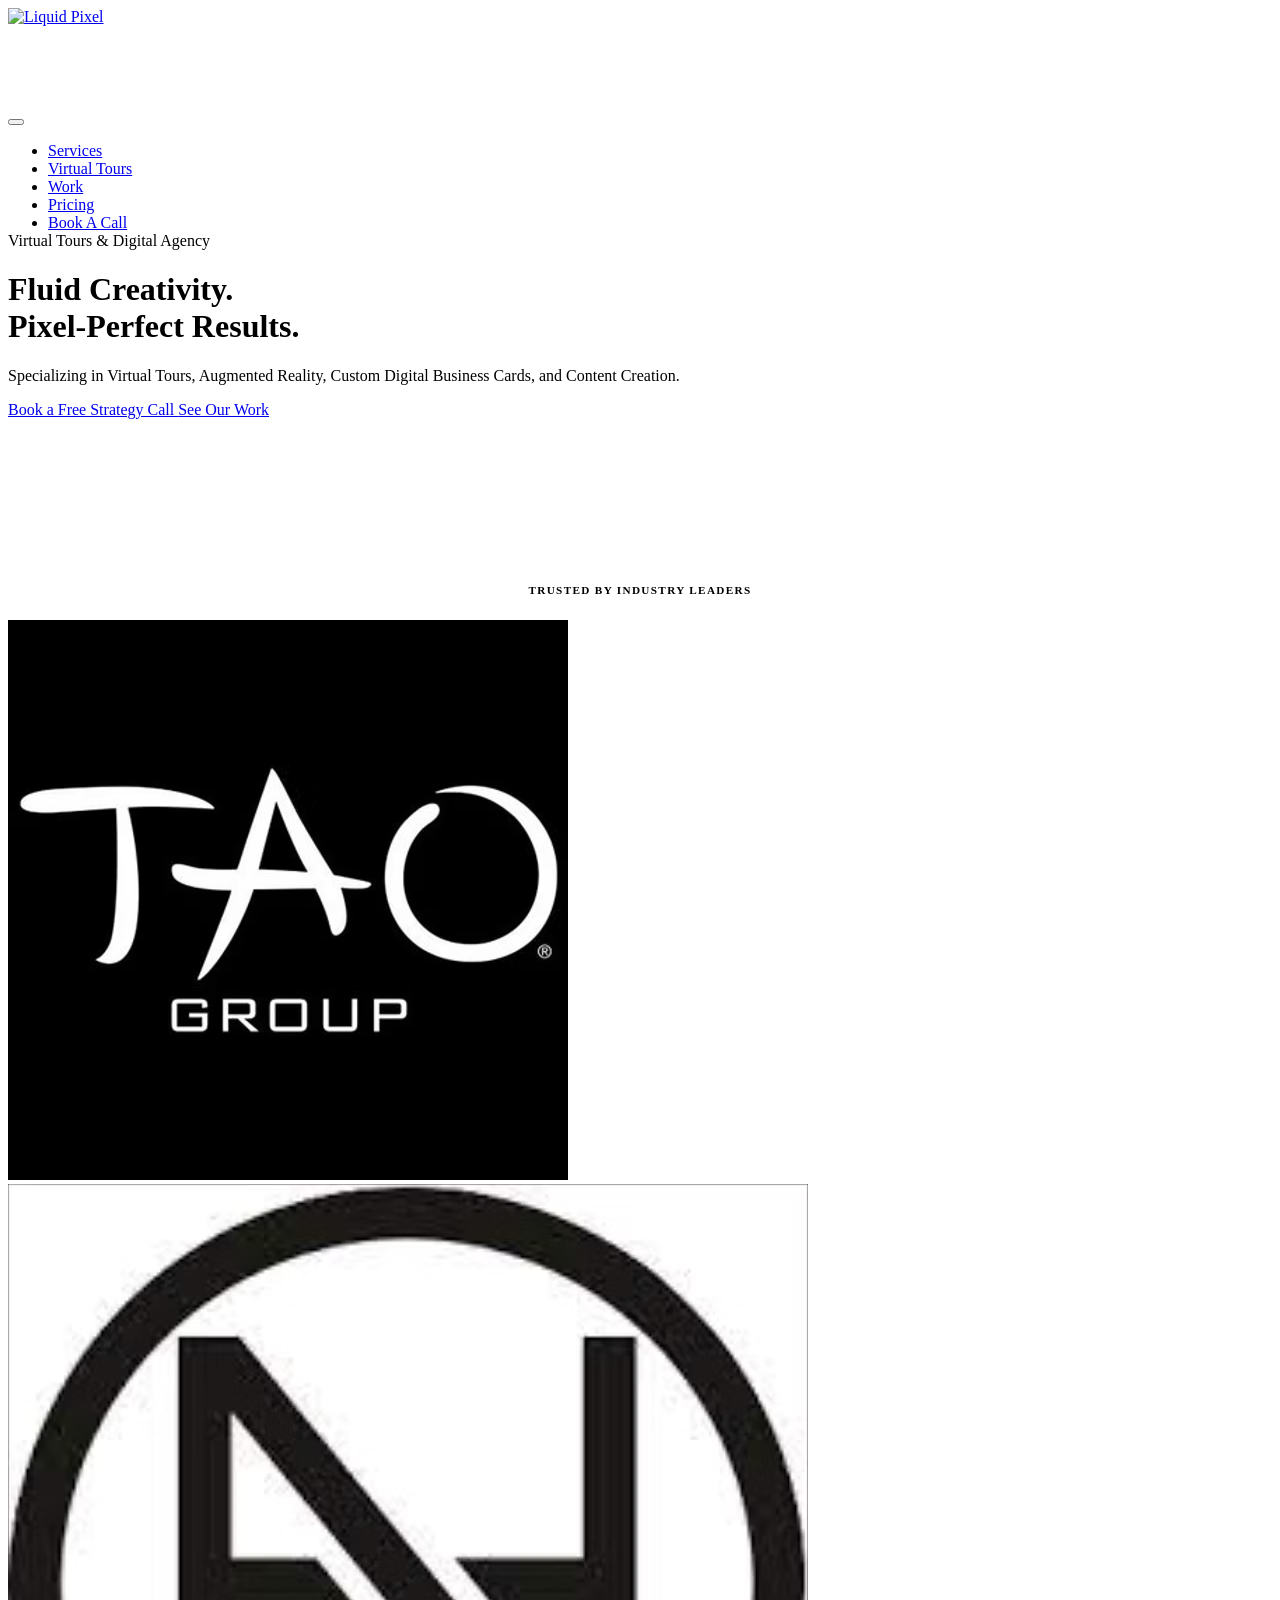
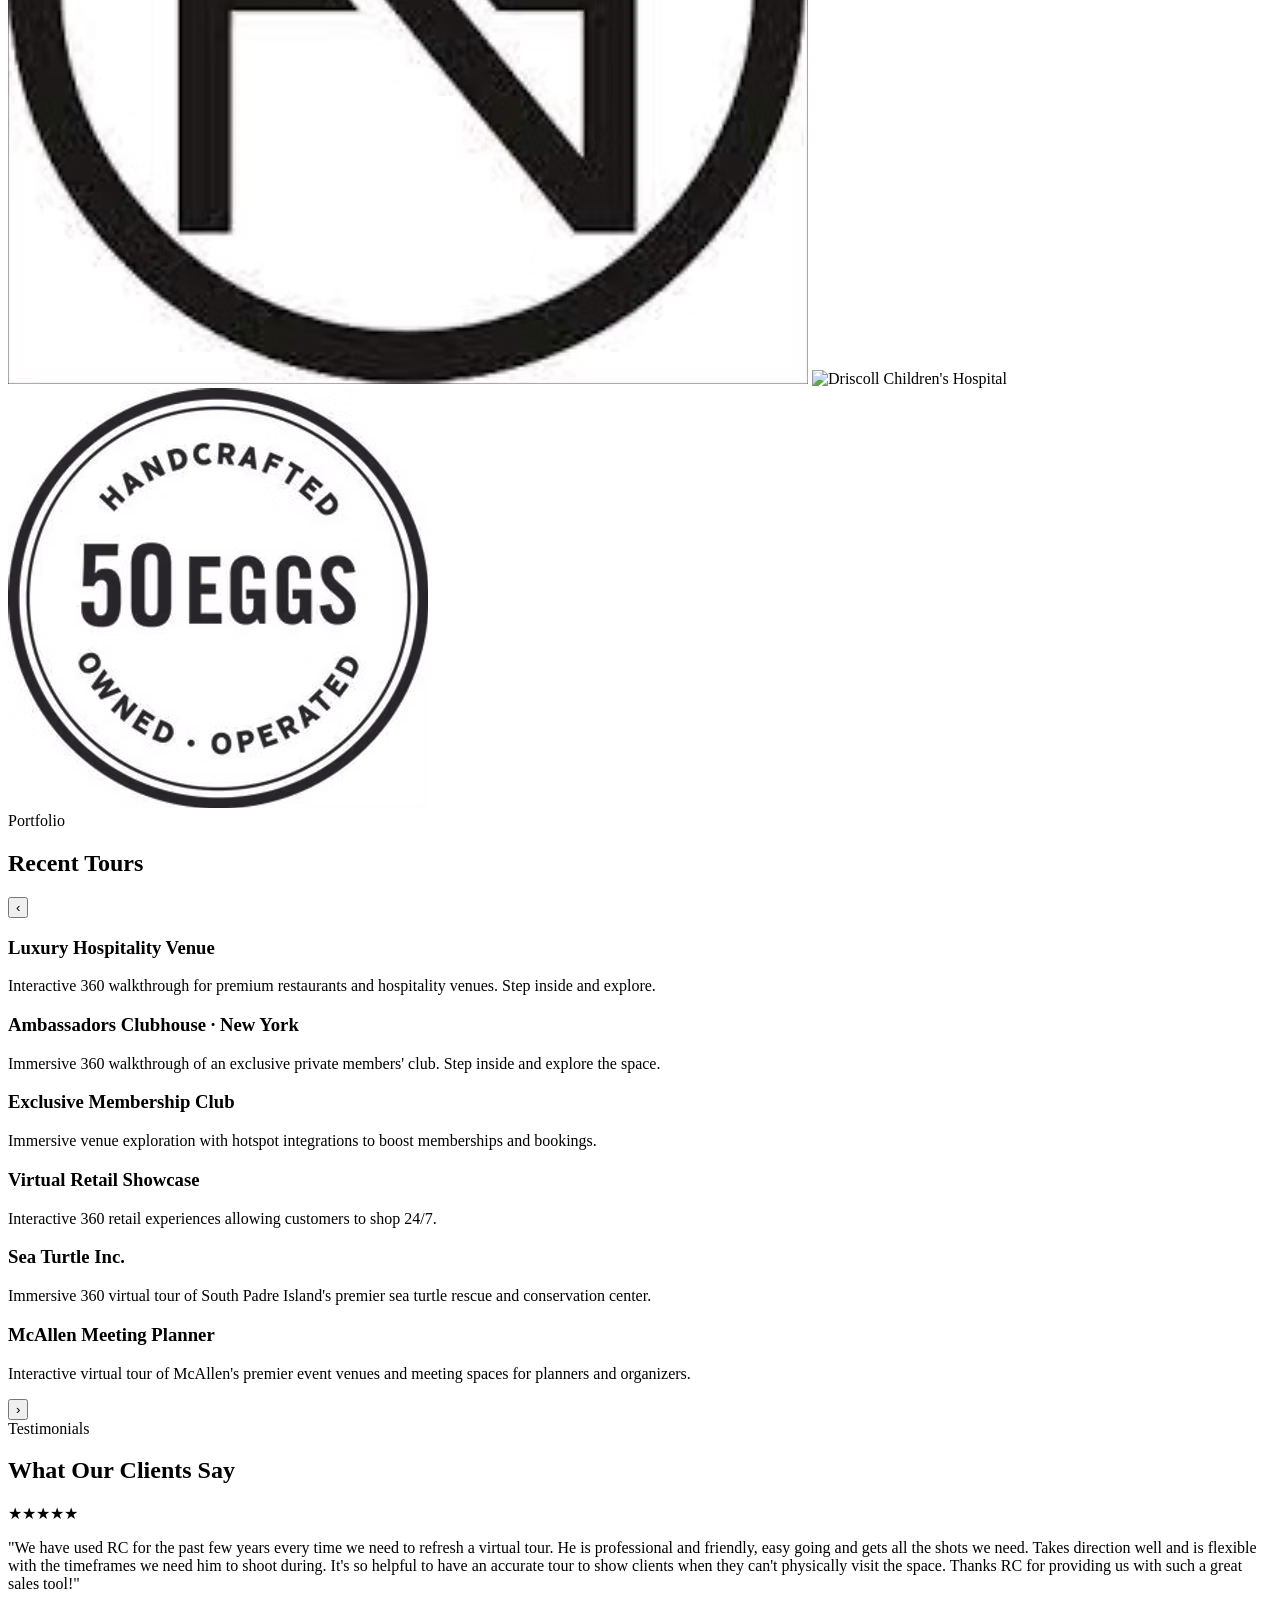
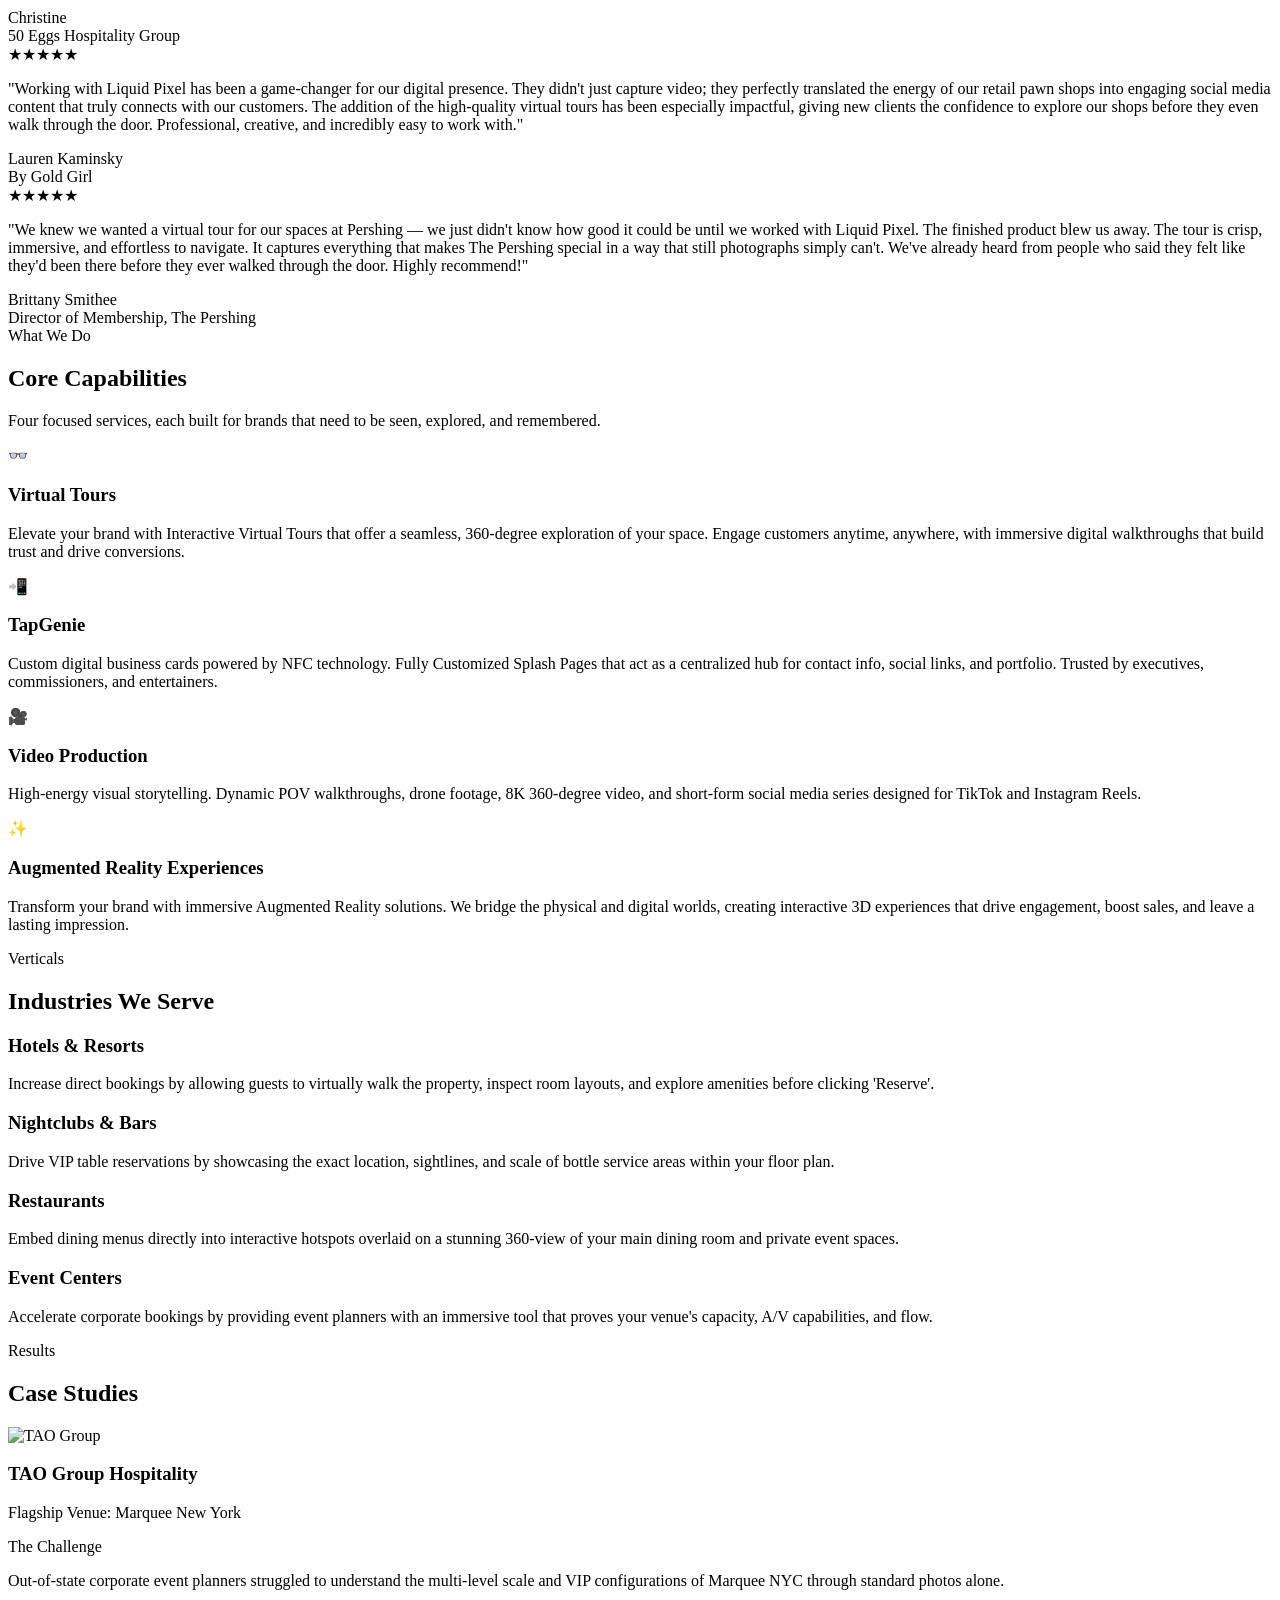
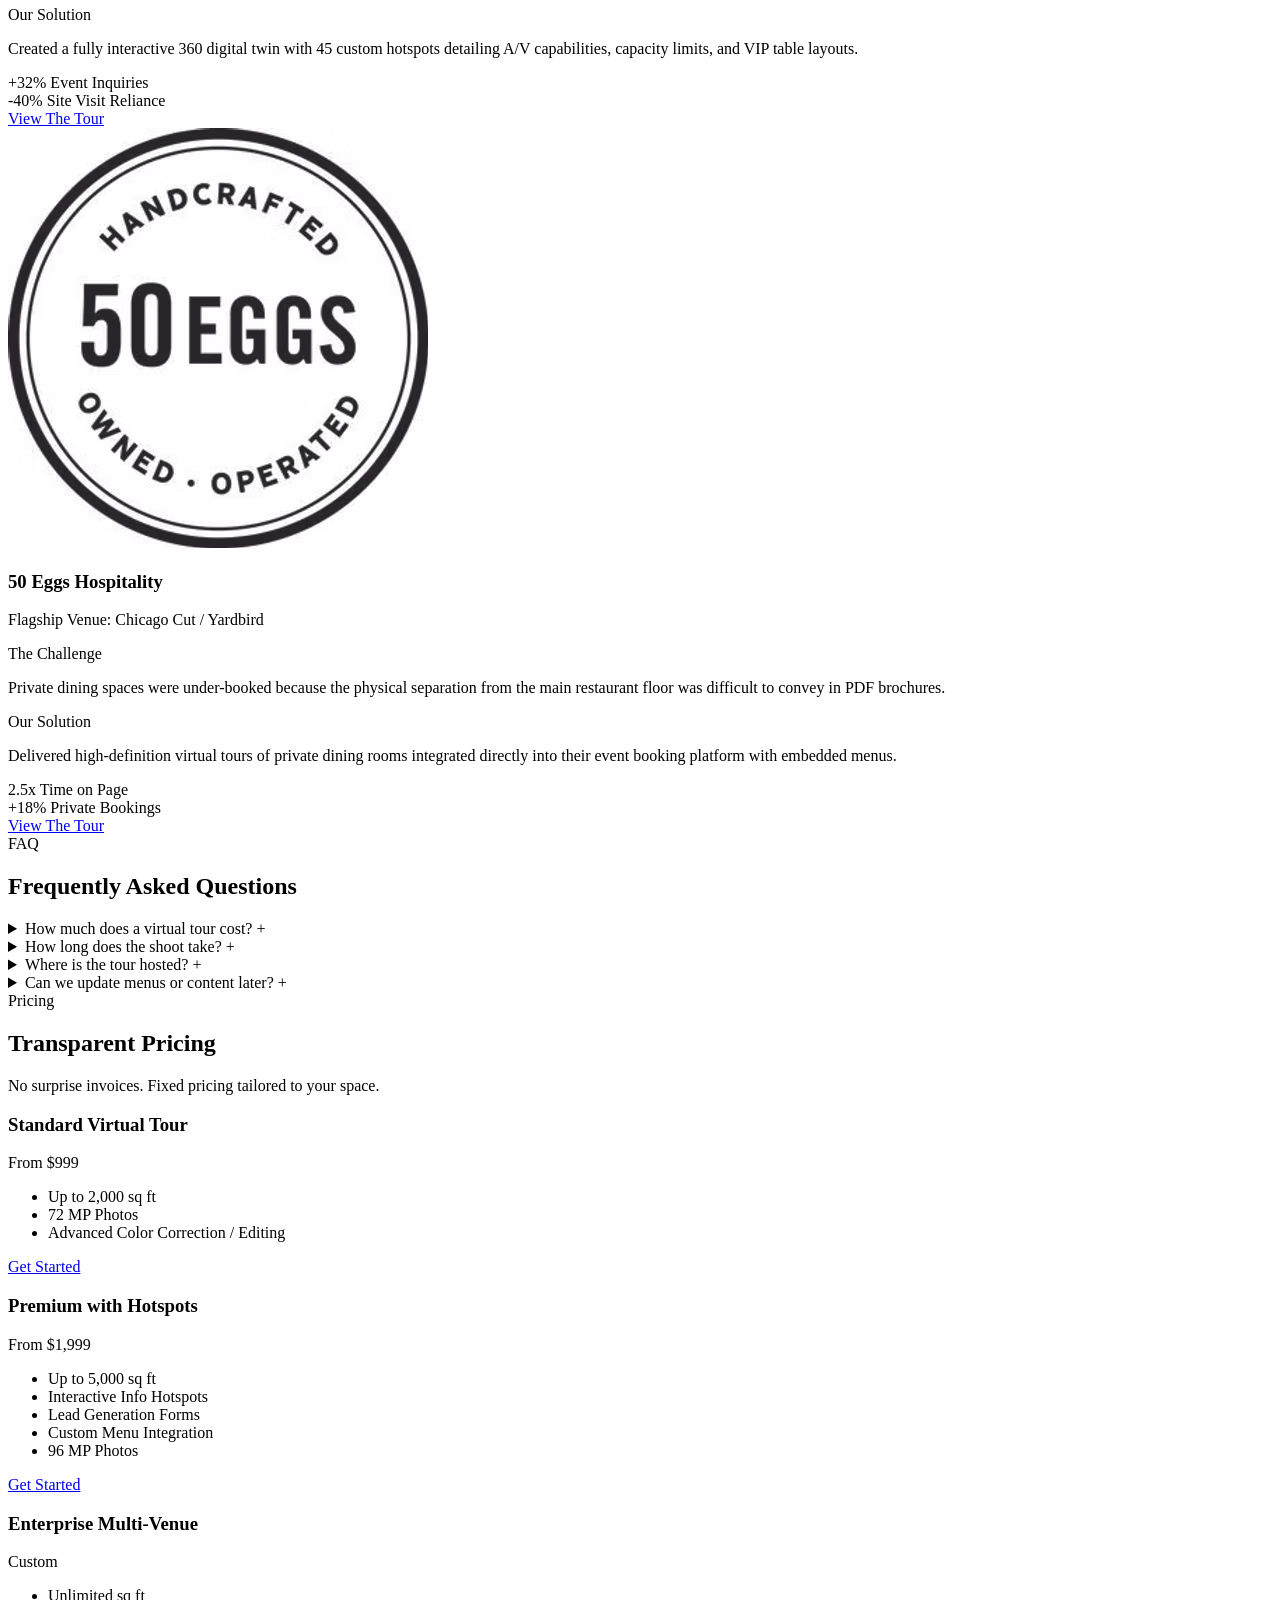
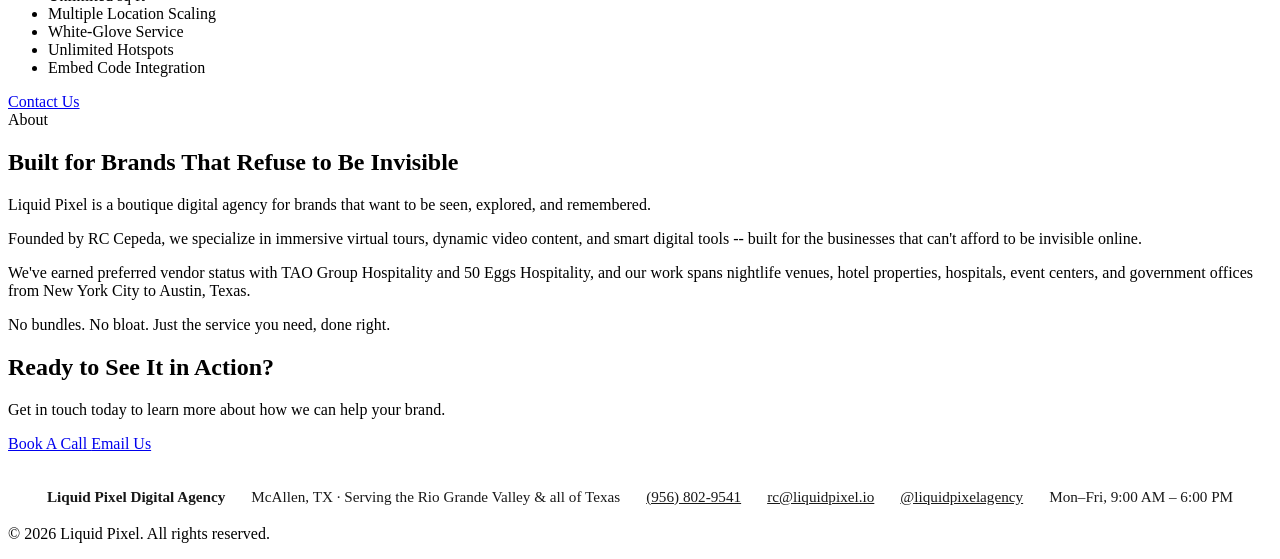
==== index.html @ 314d7480 "Add Ambassadors Clubhouse NY tour to Recent Tours carousel (next to TAO), per RC Co-Authored-By: Cla" ====
<!doctype html>
<html lang="en">
  <head>
    <meta charset="UTF-8" />
    <meta name="viewport" content="width=device-width, initial-scale=1.0, maximum-scale=5.0" />
    <link rel="icon" type="image/png" sizes="96x96" href="favicon-96x96.png?v=3" />
    <link rel="icon" type="image/svg+xml" href="favicon.svg?v=3" />
    <link rel="shortcut icon" href="favicon.ico?v=3" />
    <link rel="apple-touch-icon" sizes="180x180" href="apple-touch-icon.png?v=3" />
    <title>Liquid Pixel | Virtual Tours & Digital Agency</title>

    <!-- Primary Meta Tags -->
    <meta name="title" content="Liquid Pixel | Virtual Tours & Digital Agency" />
    <meta name="description" content="Liquid Pixel is a McAllen, TX digital agency creating immersive 360° virtual tours, video, augmented reality, and TapGenie digital business cards — making Rio Grande Valley businesses impossible to ignore." />
    <meta name="keywords" content="Virtual Tours, Digital Agency, 360 Photography, Video Production, NFC Business Cards, TapGenie, NYC Virtual Tours, Austin Virtual Tours" />
    <meta name="author" content="Liquid Pixel" />
    <link rel="canonical" href="https://liquidpixel.io/" />

    <!-- Open Graph / Facebook -->
    <meta property="og:type" content="website" />
    <meta property="og:url" content="https://liquidpixel.io/" />
    <meta property="og:title" content="Liquid Pixel | Fluid Creativity. Pixel-Perfect Results." />
    <meta property="og:description" content="Immersive 360° virtual tours, video, augmented reality, and TapGenie NFC cards from a McAllen agency that makes Rio Grande Valley businesses impossible to ignore." />
    <meta property="og:image" content="https://liquidpixel.io/assets/logos/brand/og-image.png" />
    <meta property="og:image:width" content="1200" />
    <meta property="og:image:height" content="630" />

    <!-- Twitter -->
    <meta property="twitter:card" content="summary_large_image" />
    <meta property="twitter:url" content="https://liquidpixel.io/" />
    <meta property="twitter:title" content="Liquid Pixel | Fluid Creativity. Pixel-Perfect Results." />
    <meta property="twitter:description" content="Immersive 360° virtual tours, video, augmented reality, and TapGenie NFC cards from a McAllen agency that makes Rio Grande Valley businesses impossible to ignore." />
    <meta property="twitter:image" content="https://liquidpixel.io/assets/logos/brand/og-image.png" />

    <!-- Google Site Verification (GSC Placeholder) -->
    <meta name="google-site-verification" content="YOUR_GOOGLE_SEARCH_CONSOLE_VERIFICATION_TAG_HERE" />

    <!-- Google tag (gtag.js) -->
    <script async src="https://www.googletagmanager.com/gtag/js?id=G-KWXNT20QLC"></script>
    <script>
      window.dataLayer = window.dataLayer || [];
      function gtag(){dataLayer.push(arguments);}
      gtag('js', new Date());
      gtag('config', 'G-KWXNT20QLC');
    </script>

    <!-- Structured Data -->
    <script type="application/ld+json">
      {
        "@context": "https://schema.org",
        "@graph": [
          {
            "@type": "LocalBusiness",
            "name": "Liquid Pixel Digital Agency",
            "image": "https://liquidpixel.io/assets/logos/brand/liquidpixel.png",
            "@id": "https://liquidpixel.io/",
            "url": "https://liquidpixel.io/",
            "telephone": "+19568029541",
            "email": "rc@liquidpixel.io",
            "description": "Boutique digital agency specializing in 360-degree virtual tours, video production, and interactive digital media for hospitality, real estate, retail, and corporate clients.",
            "priceRange": "$999-$2999+",
            "openingHours": "Mo-Fr 09:00-18:00",
            "address": {
              "@type": "PostalAddress",
              "addressLocality": "McAllen",
              "addressRegion": "TX",
              "postalCode": "78501",
              "addressCountry": "US"
            },
            "geo": {
              "@type": "GeoCoordinates",
              "latitude": 26.2034,
              "longitude": -98.2300
            },
            "areaServed": [
              { "@type": "City", "name": "McAllen" },
              { "@type": "City", "name": "Austin" },
              { "@type": "City", "name": "San Antonio" },
              { "@type": "City", "name": "Brownsville" },
              { "@type": "City", "name": "South Padre Island" },
              { "@type": "City", "name": "Corpus Christi" },
              { "@type": "State", "name": "Texas" }
            ],
            "sameAs": [
              "https://www.instagram.com/liquidpixelagency/"
            ]
          },
          {
            "@type": "Service",
            "name": "Standard Virtual Tour",
            "serviceType": "360 Virtual Tour Photography",
            "provider": { "@id": "https://liquidpixel.io/" },
            "areaServed": { "@type": "State", "name": "Texas" },
            "description": "Professional 360-degree virtual tours up to 2,000 sq ft with 72 MP photography and advanced color correction.",
            "offers": {
              "@type": "Offer",
              "price": "999",
              "priceCurrency": "USD"
            }
          },
          {
            "@type": "Service",
            "name": "Premium Virtual Tour with Hotspots",
            "serviceType": "Interactive 360 Virtual Tour",
            "provider": { "@id": "https://liquidpixel.io/" },
            "areaServed": { "@type": "State", "name": "Texas" },
            "description": "Interactive 360-degree virtual tours up to 5,000 sq ft with hotspots, lead generation forms, custom menus, and 96 MP photography.",
            "offers": {
              "@type": "Offer",
              "price": "1999",
              "priceCurrency": "USD"
            }
          },
          {
            "@type": "Service",
            "name": "Video Production",
            "serviceType": "Commercial Video Production",
            "provider": { "@id": "https://liquidpixel.io/" },
            "areaServed": { "@type": "State", "name": "Texas" },
            "description": "Professional video production for brands, events, social media content, and commercial campaigns."
          }
        ]
      }
    </script>

    <!-- Google Fonts -->
    <link rel="preconnect" href="https://fonts.googleapis.com" />
    <link rel="preconnect" href="https://fonts.gstatic.com" crossorigin />
    <link href="https://fonts.googleapis.com/css2?family=Inter:wght@400;500;600;700;800&display=swap" rel="stylesheet" />

    <link rel="stylesheet" href="styles.css" />

    <!-- Calendly Widget -->
    <link href="https://assets.calendly.com/assets/external/widget.css" rel="stylesheet" />
    <script src="https://assets.calendly.com/assets/external/widget.js" type="text/javascript" async></script>
  </head>
  <body>

    <!-- Navigation -->
    <nav class="navbar">
      <div class="container nav-content">
        <a href="#home">
          <img src="assets/logos/brand/liquidpixel.png?v=2" alt="Liquid Pixel" style="height: 100px; display: block;" />
        </a>
        <button class="nav-toggle" aria-label="Menu"><span></span><span></span><span></span></button>
        <ul class="nav-links" style="margin-bottom: 0">
          <li><a href="#services">Services</a></li>
          <li><a href="virtualtours.html">Virtual Tours</a></li>
          <li><a href="#case-studies">Work</a></li>
          <li><a href="#pricing">Pricing</a></li>
          <li>
            <a href="#" class="btn btn-primary" onclick="Calendly.initPopupWidget({url: 'https://calendly.com/liquidpixeldigitalagency'}); return false;">
              Book A Call
            </a>
          </li>
        </ul>
      </div>
    </nav>

    <main>
      <!-- Hero -->
      <header class="hero" id="home">
        <div class="container hero-content">
          <div class="hero-label">Virtual Tours & Digital Agency</div>
          <h1 class="main-title slide-up">
            Fluid Creativity.<br>Pixel-Perfect Results.
          </h1>
          <p class="hero-desc fade-in-delay">
            Specializing in Virtual Tours, Augmented Reality, Custom Digital Business Cards, and Content Creation.
          </p>
          <div class="hero-ctas fade-in-delay">
            <a href="#" onclick="Calendly.initPopupWidget({url: 'https://calendly.com/liquidpixeldigitalagency'}); return false;" class="btn btn-primary lg">
              Book a Free Strategy Call
            </a>
            <a href="#tours" class="btn btn-secondary lg">See Our Work</a>
          </div>
          <div class="hero-video fade-in-delay">
            <div class="video-wrapper">
              <iframe src="https://player.vimeo.com/video/1176191925?autoplay=0&title=0&byline=0&portrait=0" frameborder="0" allow="autoplay; fullscreen; picture-in-picture" allowfullscreen></iframe>
            </div>
          </div>
        </div>
      </header>

      <!-- Trusted By -->
      <section class="trusted-by fade-in-delay">
        <div class="container">
          <p style="font-size: 0.7rem; text-transform: uppercase; letter-spacing: 0.12em; color: var(--text-dim); margin-bottom: 1.5rem; text-align: center; font-weight: 600;">
            Trusted By Industry Leaders
          </p>
          <div class="trusted-logos">
            <img src="assets/logos/clients/tao.avif" alt="TAO Group Hospitality" class="trusted-logo" />
            <img src="assets/logos/clients/neueHaus.avif" alt="NEUEHOUSE" class="trusted-logo" />
            <img src="assets/logos/clients/Driscoll_web.webp" alt="Driscoll Children's Hospital" class="trusted-logo driscoll-logo" />
            <img src="assets/logos/clients/50eggs.avif" alt="50 Eggs Hospitality" class="trusted-logo" />
          </div>
        </div>
      </section>

      <!-- Recent Tours -->
      <section class="tours" id="tours">
        <div class="container">
          <div class="section-header">
            <span class="section-label">Portfolio</span>
            <h2 class="section-title">Recent Tours</h2>
          </div>
          <div class="carousel-container">
            <button class="carousel-btn prev" aria-label="Previous" id="prev-tour">&lsaquo;</button>
            <div class="carousel-track" id="carousel-track">
              <article class="carousel-card">
                <a href="https://taogroup.com/venues/beauty-essex-new-york/virtual-tour/" target="_blank" rel="noopener">
                  <div class="tour-image" style="background-image: url('assets/tours/beauty-essex.avif');"></div>
                </a>
                <div class="tour-info">
                  <h3>Luxury Hospitality Venue</h3>
                  <p>Interactive 360 walkthrough for premium restaurants and hospitality venues. Step inside and explore.</p>
                </div>
              </article>
              <article class="carousel-card">
                <a href="https://thedigitaluproar.s3.us-east-2.amazonaws.com/AmbassadorsClubhouseNewYork/index.htm" target="_blank" rel="noopener">
                  <div class="tour-image" style="background-image: url('assets/tours/ambassadors-clubhouse.jpg');"></div>
                </a>
                <div class="tour-info">
                  <h3>Ambassadors Clubhouse · New York</h3>
                  <p>Immersive 360 walkthrough of an exclusive private members' club. Step inside and explore the space.</p>
                </div>
              </article>
              <article class="carousel-card">
                <a href="https://thedigitaluproar.s3.us-east-2.amazonaws.com/ThePershing/index.htm" target="_blank" rel="noopener">
                  <div class="tour-image" style="background-image: url('assets/tours/thepershing.jpg');"></div>
                </a>
                <div class="tour-info">
                  <h3>Exclusive Membership Club</h3>
                  <p>Immersive venue exploration with hotspot integrations to boost memberships and bookings.</p>
                </div>
              </article>
              <article class="carousel-card">
                <a href="https://thedigitaluproar.s3.us-east-2.amazonaws.com/BGGlasvegas/index.htm" target="_blank" rel="noopener">
                  <div class="tour-image" style="background-image: url('assets/tours/retail.avif');"></div>
                </a>
                <div class="tour-info">
                  <h3>Virtual Retail Showcase</h3>
                  <p>Interactive 360 retail experiences allowing customers to shop 24/7.</p>
                </div>
              </article>
              <article class="carousel-card">
                <a href="https://thedigitaluproar.s3.us-east-2.amazonaws.com/SeaTurtleInc/index.htm" target="_blank" rel="noopener">
                  <div class="tour-image" style="background-image: url('assets/logos/tour-thumbnails/turtle-tour.jpg'); background-size: cover; background-position: center;"></div>
                </a>
                <div class="tour-info">
                  <h3>Sea Turtle Inc.</h3>
                  <p>Immersive 360 virtual tour of South Padre Island's premier sea turtle rescue and conservation center.</p>
                </div>
              </article>
              <article class="carousel-card">
                <a href="https://thedigitaluproar.s3.us-east-2.amazonaws.com/McAllensMeetingPlannerVirtualTour/index.htm" target="_blank" rel="noopener">
                  <div class="tour-image" style="background-image: url('assets/logos/tour-thumbnails/mcallen-tour.jpg'); background-size: cover; background-position: center;"></div>
                </a>
                <div class="tour-info">
                  <h3>McAllen Meeting Planner</h3>
                  <p>Interactive virtual tour of McAllen's premier event venues and meeting spaces for planners and organizers.</p>
                </div>
              </article>
            </div>
            <button class="carousel-btn next" aria-label="Next" id="next-tour">&rsaquo;</button>
          </div>
        </div>
      </section>

      <!-- Reviews -->
      <section id="reviews">
        <div class="container">
          <div class="section-header text-center">
            <span class="section-label">Testimonials</span>
            <h2 class="section-title">What Our Clients Say</h2>
          </div>
        </div>
        <div class="reviews-marquee">
          <div class="reviews-track">
            <article class="review-card">
              <div class="review-stars">&#9733;&#9733;&#9733;&#9733;&#9733;</div>
              <p class="review-text">"We have used RC for the past few years every time we need to refresh a virtual tour. He is professional and friendly, easy going and gets all the shots we need. Takes direction well and is flexible with the timeframes we need him to shoot during. It's so helpful to have an accurate tour to show clients when they can't physically visit the space. Thanks RC for providing us with such a great sales tool!"</p>
              <div class="review-author">Christine</div>
              <div class="review-company">50 Eggs Hospitality Group</div>
            </article>
            <article class="review-card">
              <div class="review-stars">&#9733;&#9733;&#9733;&#9733;&#9733;</div>
              <p class="review-text">"Working with Liquid Pixel has been a game-changer for our digital presence. They didn't just capture video; they perfectly translated the energy of our retail pawn shops into engaging social media content that truly connects with our customers. The addition of the high-quality virtual tours has been especially impactful, giving new clients the confidence to explore our shops before they even walk through the door. Professional, creative, and incredibly easy to work with."</p>
              <div class="review-author">Lauren Kaminsky</div>
              <div class="review-company">By Gold Girl</div>
            </article>
            <article class="review-card">
              <div class="review-stars">&#9733;&#9733;&#9733;&#9733;&#9733;</div>
              <p class="review-text">"We knew we wanted a virtual tour for our spaces at Pershing — we just didn't know how good it could be until we worked with Liquid Pixel. The finished product blew us away. The tour is crisp, immersive, and effortless to navigate. It captures everything that makes The Pershing special in a way that still photographs simply can't. We've already heard from people who said they felt like they'd been there before they ever walked through the door. Highly recommend!"</p>
              <div class="review-author">Brittany Smithee</div>
              <div class="review-company">Director of Membership, The Pershing</div>
            </article>
          </div>
        </div>
      </section>

      <!-- Services -->
      <section class="services" id="services">
        <div class="container">
          <div class="section-header">
            <span class="section-label">What We Do</span>
            <h2 class="section-title">Core Capabilities</h2>
            <p class="section-subtitle">
              Four focused services, each built for brands that need to be seen, explored, and remembered.
            </p>
          </div>
          <div class="services-grid">
            <article class="service-card">
              <div class="service-icon">&#128083;</div>
              <h3>Virtual Tours</h3>
              <p>
                Elevate your brand with Interactive Virtual Tours that offer a seamless, 360-degree exploration of your space. Engage customers anytime, anywhere, with immersive digital walkthroughs that build trust and drive conversions.
              </p>
            </article>
            <article class="service-card">
              <div class="service-icon">&#128242;</div>
              <h3>TapGenie</h3>
              <p>
                Custom digital business cards powered by NFC technology. Fully Customized Splash Pages that act as a centralized hub for contact info, social links, and portfolio. Trusted by executives, commissioners, and entertainers.
              </p>
            </article>
            <article class="service-card">
              <div class="service-icon">&#127909;</div>
              <h3>Video Production</h3>
              <p>
                High-energy visual storytelling. Dynamic POV walkthroughs, drone footage, 8K 360-degree video, and short-form social media series designed for TikTok and Instagram Reels.
              </p>
            </article>
            <article class="service-card">
              <div class="service-icon">&#10024;</div>
              <h3>Augmented Reality Experiences</h3>
              <p>
                Transform your brand with immersive Augmented Reality solutions. We bridge the physical and digital worlds, creating interactive 3D experiences that drive engagement, boost sales, and leave a lasting impression.
              </p>
            </article>
          </div>
        </div>
      </section>

      <!-- Industries -->
      <section id="industries" style="background: var(--bg-deep); border-top: 1px solid var(--border); border-bottom: 1px solid var(--border);">
        <div class="container">
          <div class="section-header">
            <span class="section-label">Verticals</span>
            <h2 class="section-title">Industries We Serve</h2>
          </div>
          <div class="industries-scroll">
            <div class="industry-card">
              <h3>Hotels & Resorts</h3>
              <p>Increase direct bookings by allowing guests to virtually walk the property, inspect room layouts, and explore amenities before clicking 'Reserve'.</p>
            </div>
            <div class="industry-card">
              <h3>Nightclubs & Bars</h3>
              <p>Drive VIP table reservations by showcasing the exact location, sightlines, and scale of bottle service areas within your floor plan.</p>
            </div>
            <div class="industry-card">
              <h3>Restaurants</h3>
              <p>Embed dining menus directly into interactive hotspots overlaid on a stunning 360-view of your main dining room and private event spaces.</p>
            </div>
            <div class="industry-card">
              <h3>Event Centers</h3>
              <p>Accelerate corporate bookings by providing event planners with an immersive tool that proves your venue's capacity, A/V capabilities, and flow.</p>
            </div>
          </div>
        </div>
      </section>

      <!-- Case Studies -->
      <section class="case-studies" id="case-studies">
        <div class="container">
          <div class="section-header">
            <span class="section-label">Results</span>
            <h2 class="section-title">Case Studies</h2>
          </div>
          <div class="case-studies-grid">
            <article class="case-card">
              <img src="assets/logos/clients/tao.png" alt="TAO Group" class="case-logo" />
              <h3>TAO Group Hospitality</h3>
              <p class="case-venue">Flagship Venue: Marquee New York</p>
              <p class="case-section-label">The Challenge</p>
              <p class="case-text">
                Out-of-state corporate event planners struggled to understand the multi-level scale and VIP configurations of Marquee NYC through standard photos alone.
              </p>
              <p class="case-section-label">Our Solution</p>
              <p class="case-text">
                Created a fully interactive 360 digital twin with 45 custom hotspots detailing A/V capabilities, capacity limits, and VIP table layouts.
              </p>
              <div class="case-metrics">
                <div class="metric">
                  <span class="metric-value">+32%</span>
                  <span class="metric-label">Event Inquiries</span>
                </div>
                <div class="metric">
                  <span class="metric-value">-40%</span>
                  <span class="metric-label">Site Visit Reliance</span>
                </div>
              </div>
              <a href="taogrouphospitality.html" class="btn btn-outline">View The Tour</a>
            </article>

            <article class="case-card">
              <img src="assets/logos/clients/50eggs.avif" alt="50 Eggs Hospitality" class="case-logo" />
              <h3>50 Eggs Hospitality</h3>
              <p class="case-venue">Flagship Venue: Chicago Cut / Yardbird</p>
              <p class="case-section-label">The Challenge</p>
              <p class="case-text">
                Private dining spaces were under-booked because the physical separation from the main restaurant floor was difficult to convey in PDF brochures.
              </p>
              <p class="case-section-label">Our Solution</p>
              <p class="case-text">
                Delivered high-definition virtual tours of private dining rooms integrated directly into their event booking platform with embedded menus.
              </p>
              <div class="case-metrics">
                <div class="metric">
                  <span class="metric-value">2.5x</span>
                  <span class="metric-label">Time on Page</span>
                </div>
                <div class="metric">
                  <span class="metric-value">+18%</span>
                  <span class="metric-label">Private Bookings</span>
                </div>
              </div>
              <a href="50eggshospitality.html" class="btn btn-outline">View The Tour</a>
            </article>
          </div>
        </div>
      </section>

      <!-- FAQ -->
      <section id="faq" style="background: var(--bg-deep); border-top: 1px solid var(--border); border-bottom: 1px solid var(--border);">
        <div class="container">
          <div class="section-header text-center">
            <span class="section-label">FAQ</span>
            <h2 class="section-title">Frequently Asked Questions</h2>
          </div>
          <div class="faq-list">
            <details class="faq-item">
              <summary>
                How much does a virtual tour cost?
                <span class="faq-toggle">+</span>
              </summary>
              <p>Our tours start at $999 for standard spaces under 2,000 square feet. For larger hospitality venues requiring interactive hotspots, custom menus, and lead generation forms, pricing typically ranges from $1,999 to $4,500 based on square footage and technical requirements.</p>
            </details>
            <details class="faq-item">
              <summary>
                How long does the shoot take?
                <span class="faq-toggle">+</span>
              </summary>
              <p>Most venue shoots take between 2 to 4 hours on-site. We specialize in hospitality and understand the need to shoot around operating hours, minimizing disruption to your staff and guests.</p>
            </details>
            <details class="faq-item">
              <summary>
                Where is the tour hosted?
                <span class="faq-toggle">+</span>
              </summary>
              <p>Your tour is hosted on secure, high-speed cloud servers to ensure lightning-fast loading everywhere. We provide you with a simple iframe embed code to place on your website, and we can also push the tour directly to your Google Business Profile for immediate local SEO impact.</p>
            </details>
            <details class="faq-item">
              <summary>
                Can we update menus or content later?
                <span class="faq-toggle">+</span>
              </summary>
              <p>Yes! The physical scan of your space remains permanent, but any digital information overlays -- such as PDF menus, booking links, or video pop-ups -- can be updated by our team at any time without needing to reshoot the venue.</p>
            </details>
          </div>
        </div>
      </section>

      <!-- Pricing -->
      <section id="pricing">
        <div class="container">
          <div class="section-header text-center">
            <span class="section-label">Pricing</span>
            <h2 class="section-title">Transparent Pricing</h2>
            <p class="section-subtitle" style="margin: 0 auto;">No surprise invoices. Fixed pricing tailored to your space.</p>
          </div>
          <div class="pricing-grid">
            <article class="pricing-card">
              <h3>Standard Virtual Tour</h3>
              <div class="pricing-amount">From $999</div>
              <ul class="feature-list">
                <li>Up to 2,000 sq ft</li>
                <li>72 MP Photos</li>
                <li>Advanced Color Correction / Editing</li>
              </ul>
              <a href="#" onclick="Calendly.initPopupWidget({url: 'https://calendly.com/liquidpixeldigitalagency'}); return false;" class="btn btn-outline">
                Get Started
              </a>
            </article>
            <article class="pricing-card featured">
              <h3>Premium with Hotspots</h3>
              <div class="pricing-amount">From $1,999</div>
              <ul class="feature-list">
                <li>Up to 5,000 sq ft</li>
                <li>Interactive Info Hotspots</li>
                <li>Lead Generation Forms</li>
                <li>Custom Menu Integration</li>
                <li>96 MP Photos</li>
              </ul>
              <a href="#" onclick="Calendly.initPopupWidget({url: 'https://calendly.com/liquidpixeldigitalagency'}); return false;" class="btn btn-primary">
                Get Started
              </a>
            </article>
            <article class="pricing-card">
              <h3>Enterprise Multi-Venue</h3>
              <div class="pricing-amount">Custom</div>
              <ul class="feature-list">
                <li>Unlimited sq ft</li>
                <li>Multiple Location Scaling</li>
                <li>White-Glove Service</li>
                <li>Unlimited Hotspots</li>
                <li>Embed Code Integration</li>
              </ul>
              <a href="#" onclick="Calendly.initPopupWidget({url: 'https://calendly.com/liquidpixeldigitalagency'}); return false;" class="btn btn-outline">
                Contact Us
              </a>
            </article>
          </div>
        </div>
      </section>

      <!-- About -->
      <section id="about" style="border-top: 1px solid var(--border);">
        <div class="container">
          <div class="about-content text-center">
            <span class="section-label">About</span>
            <h2 class="section-title">Built for Brands That Refuse to Be Invisible</h2>
            <p class="lead">
              Liquid Pixel is a boutique digital agency for brands that want to be seen, explored, and remembered.
            </p>
            <p>
              Founded by RC Cepeda, we specialize in immersive virtual tours, dynamic video content, and smart digital tools -- built for the businesses that can't afford to be invisible online.
            </p>
            <p>
              We've earned preferred vendor status with TAO Group Hospitality and 50 Eggs Hospitality, and our work spans nightlife venues, hotel properties, hospitals, event centers, and government offices from New York City to Austin, Texas.
            </p>
            <p class="about-tagline">
              No bundles. No bloat. Just the service you need, done right.
            </p>
          </div>
        </div>
      </section>
    </main>

    <!-- Footer -->
    <footer class="contact" id="contact">
      <div class="container">
        <div class="footer-inner">
          <h2>Ready to See It in Action?</h2>
          <p>Get in touch today to learn more about how we can help your brand.</p>
          <div class="contact-links">
            <a href="#" onclick="Calendly.initPopupWidget({url: 'https://calendly.com/liquidpixeldigitalagency'}); return false;" class="btn btn-primary lg">
              Book A Call
            </a>
            <a href="mailto:rc@liquidpixel.io" class="btn btn-outline lg">Email Us</a>
          </div>
          <div class="footer-nap" style="margin-top:32px;display:flex;flex-wrap:wrap;justify-content:center;gap:10px 26px;font-size:.95rem;line-height:1.6;opacity:.9;">
            <span><strong>Liquid Pixel Digital Agency</strong></span>
            <span>McAllen, TX &middot; Serving the Rio Grande Valley &amp; all of Texas</span>
            <a href="tel:+19568029541" style="color:inherit;">(956) 802-9541</a>
            <a href="mailto:rc@liquidpixel.io" style="color:inherit;">rc@liquidpixel.io</a>
            <a href="https://www.instagram.com/liquidpixelagency/" target="_blank" rel="noopener" style="color:inherit;">@liquidpixelagency</a>
            <span>Mon&ndash;Fri, 9:00 AM &ndash; 6:00 PM</span>
          </div>
          <div class="footer-bottom">
            <p>&copy; <span id="current-year">2026</span> Liquid Pixel. All rights reserved.</p>
          </div>
        </div>
      </div>
    </footer>

    <script src="script.js"></script>
  </body>
</html>
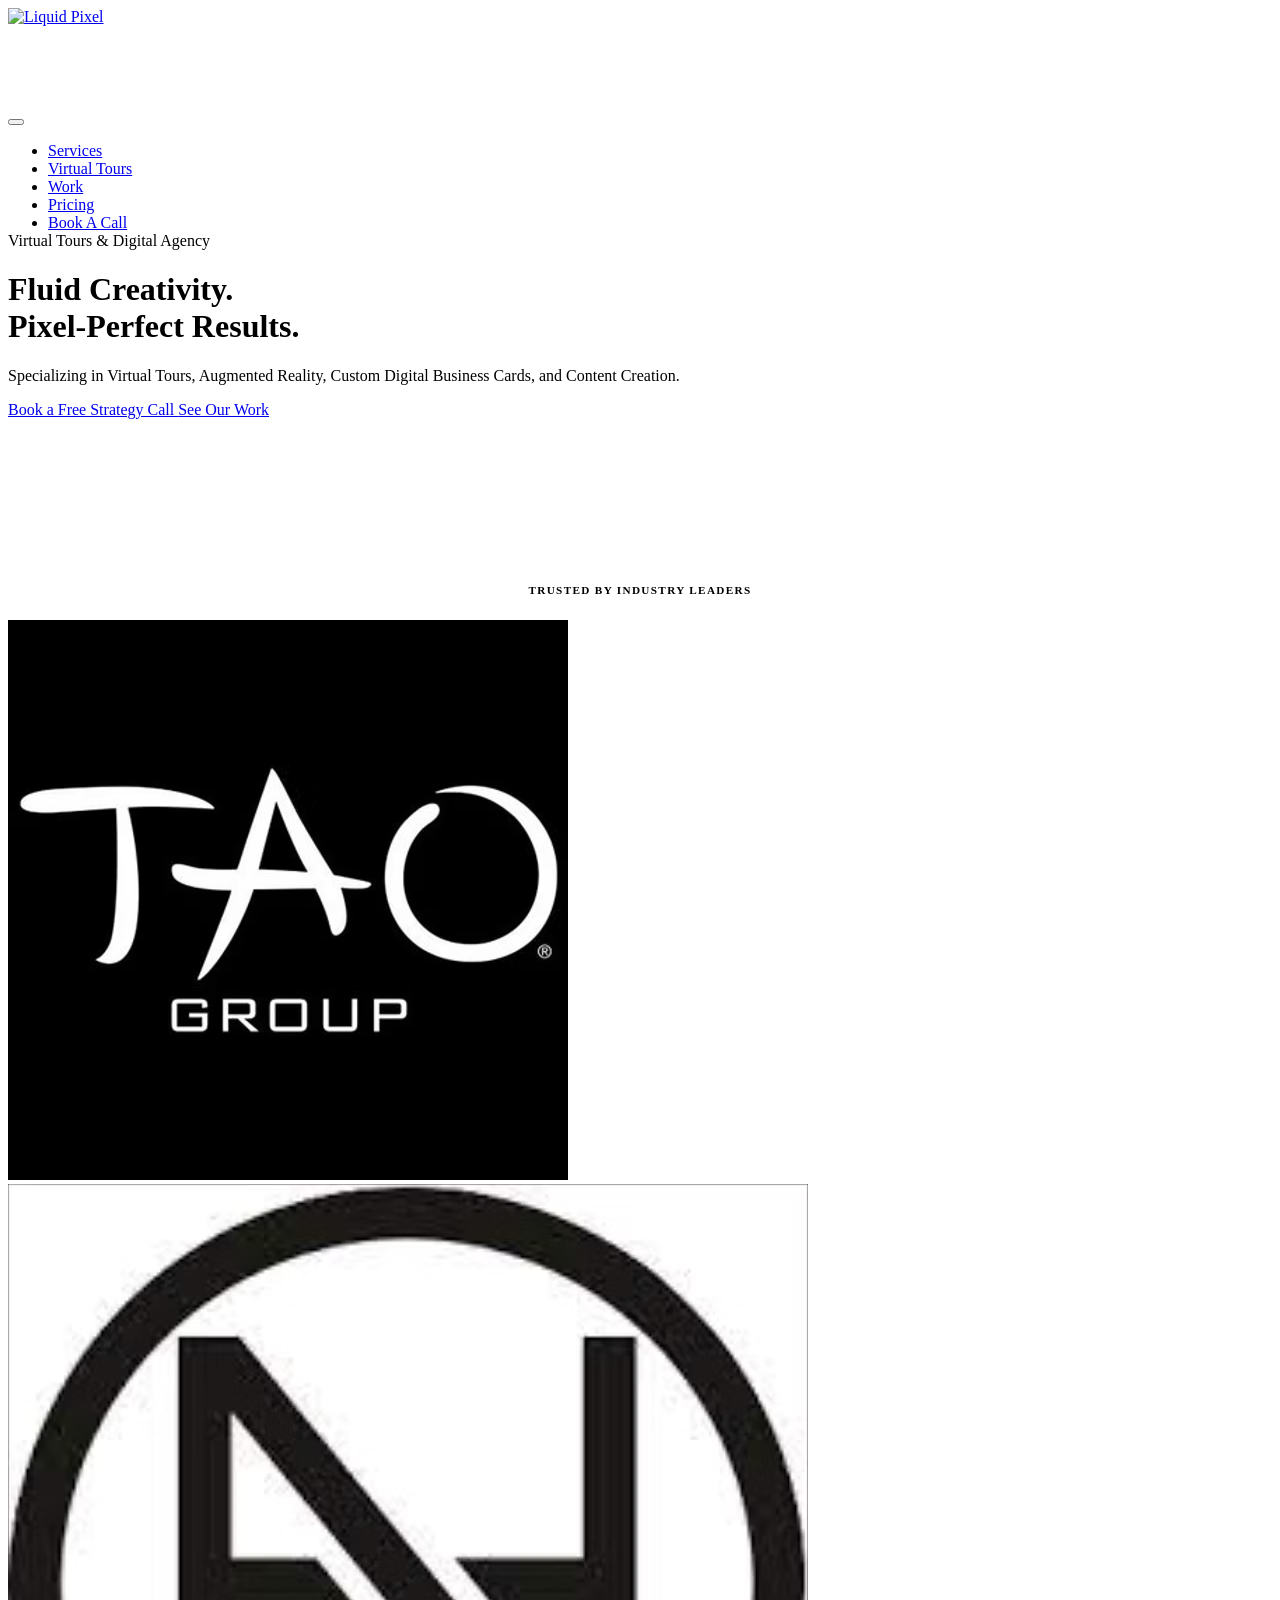
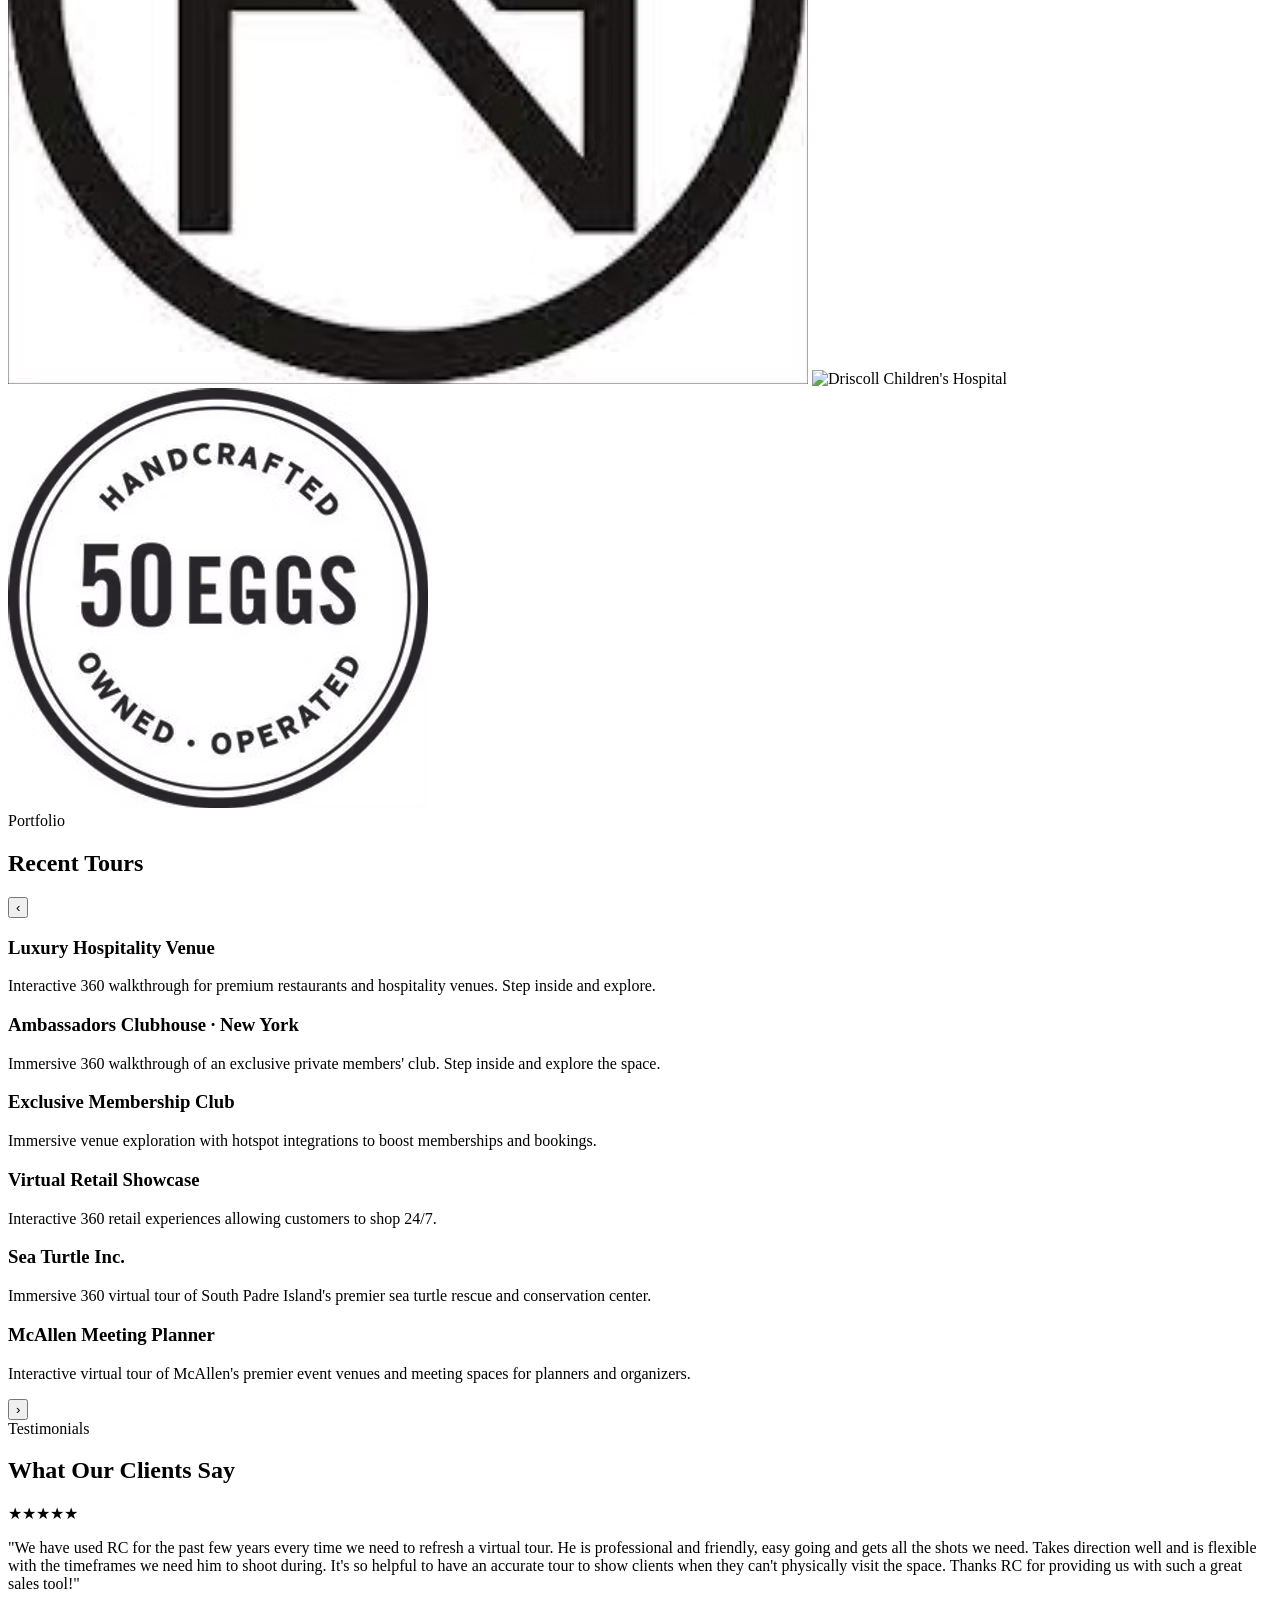
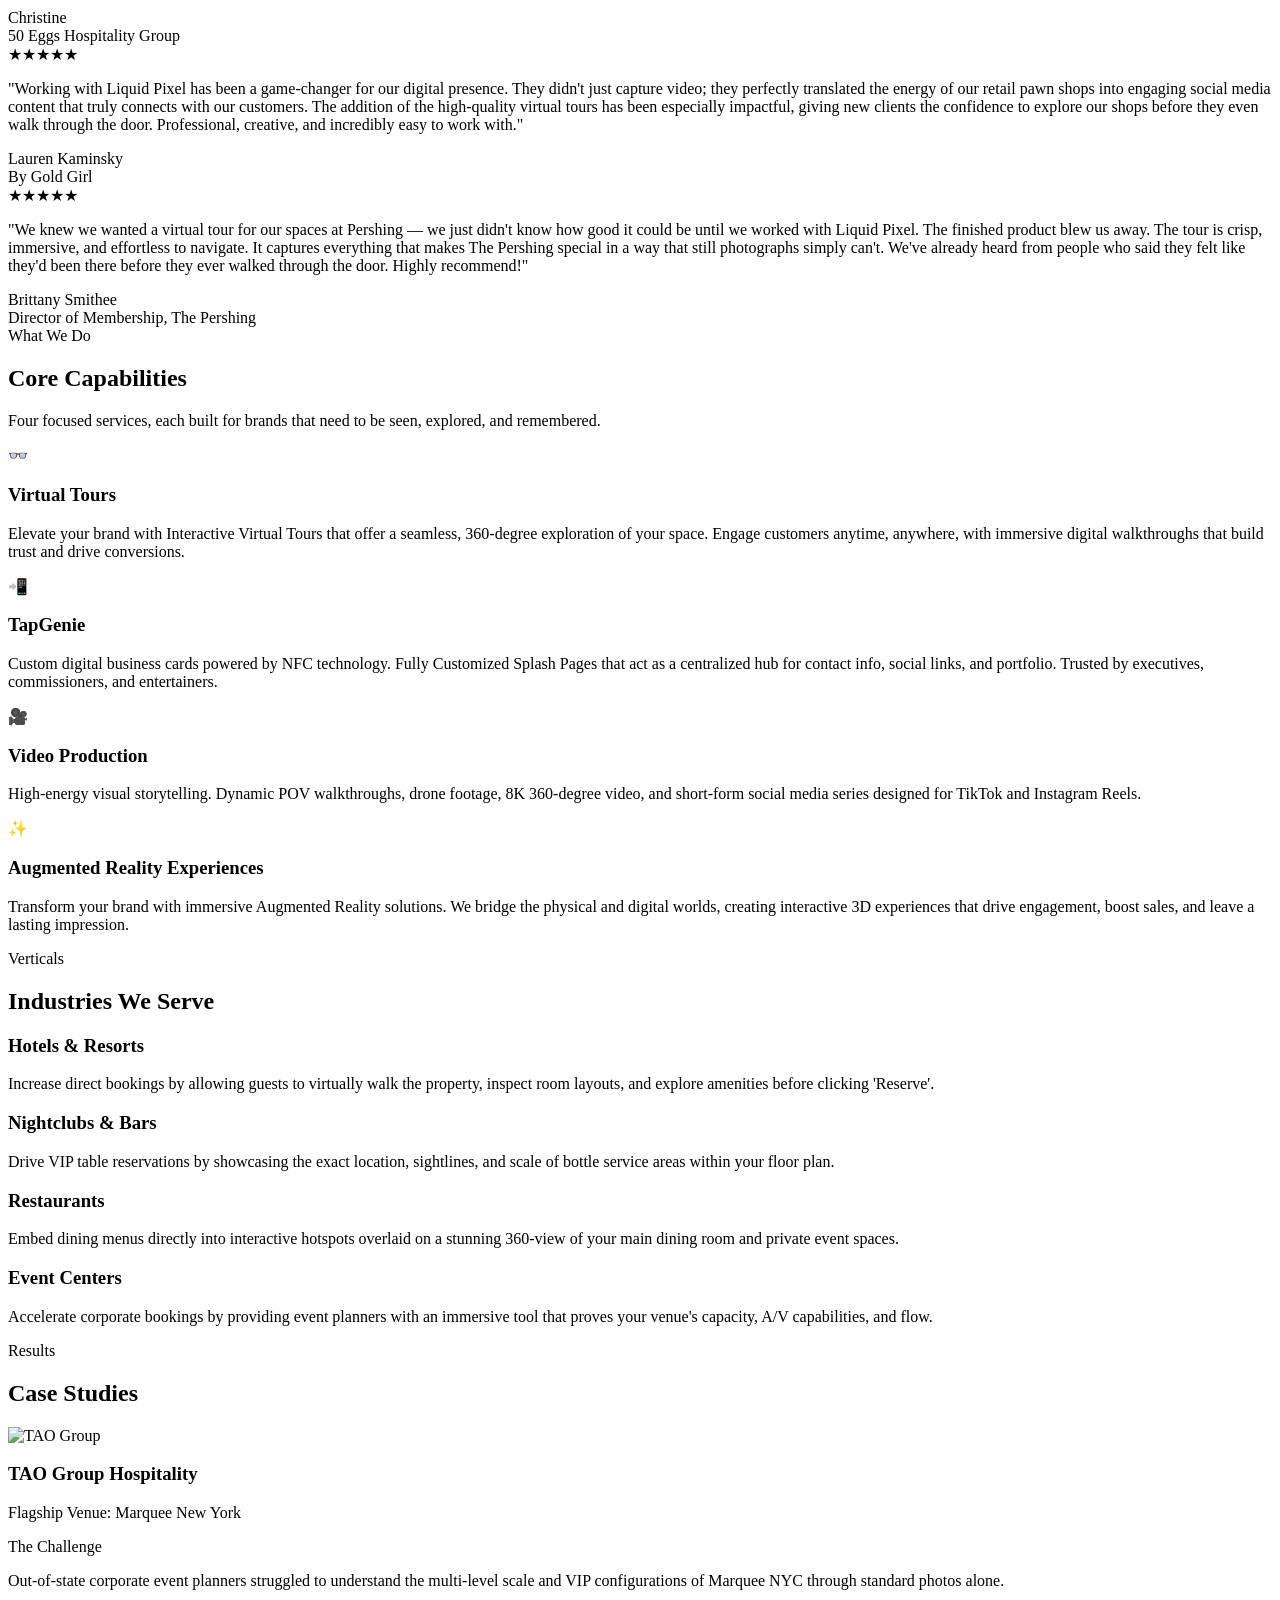
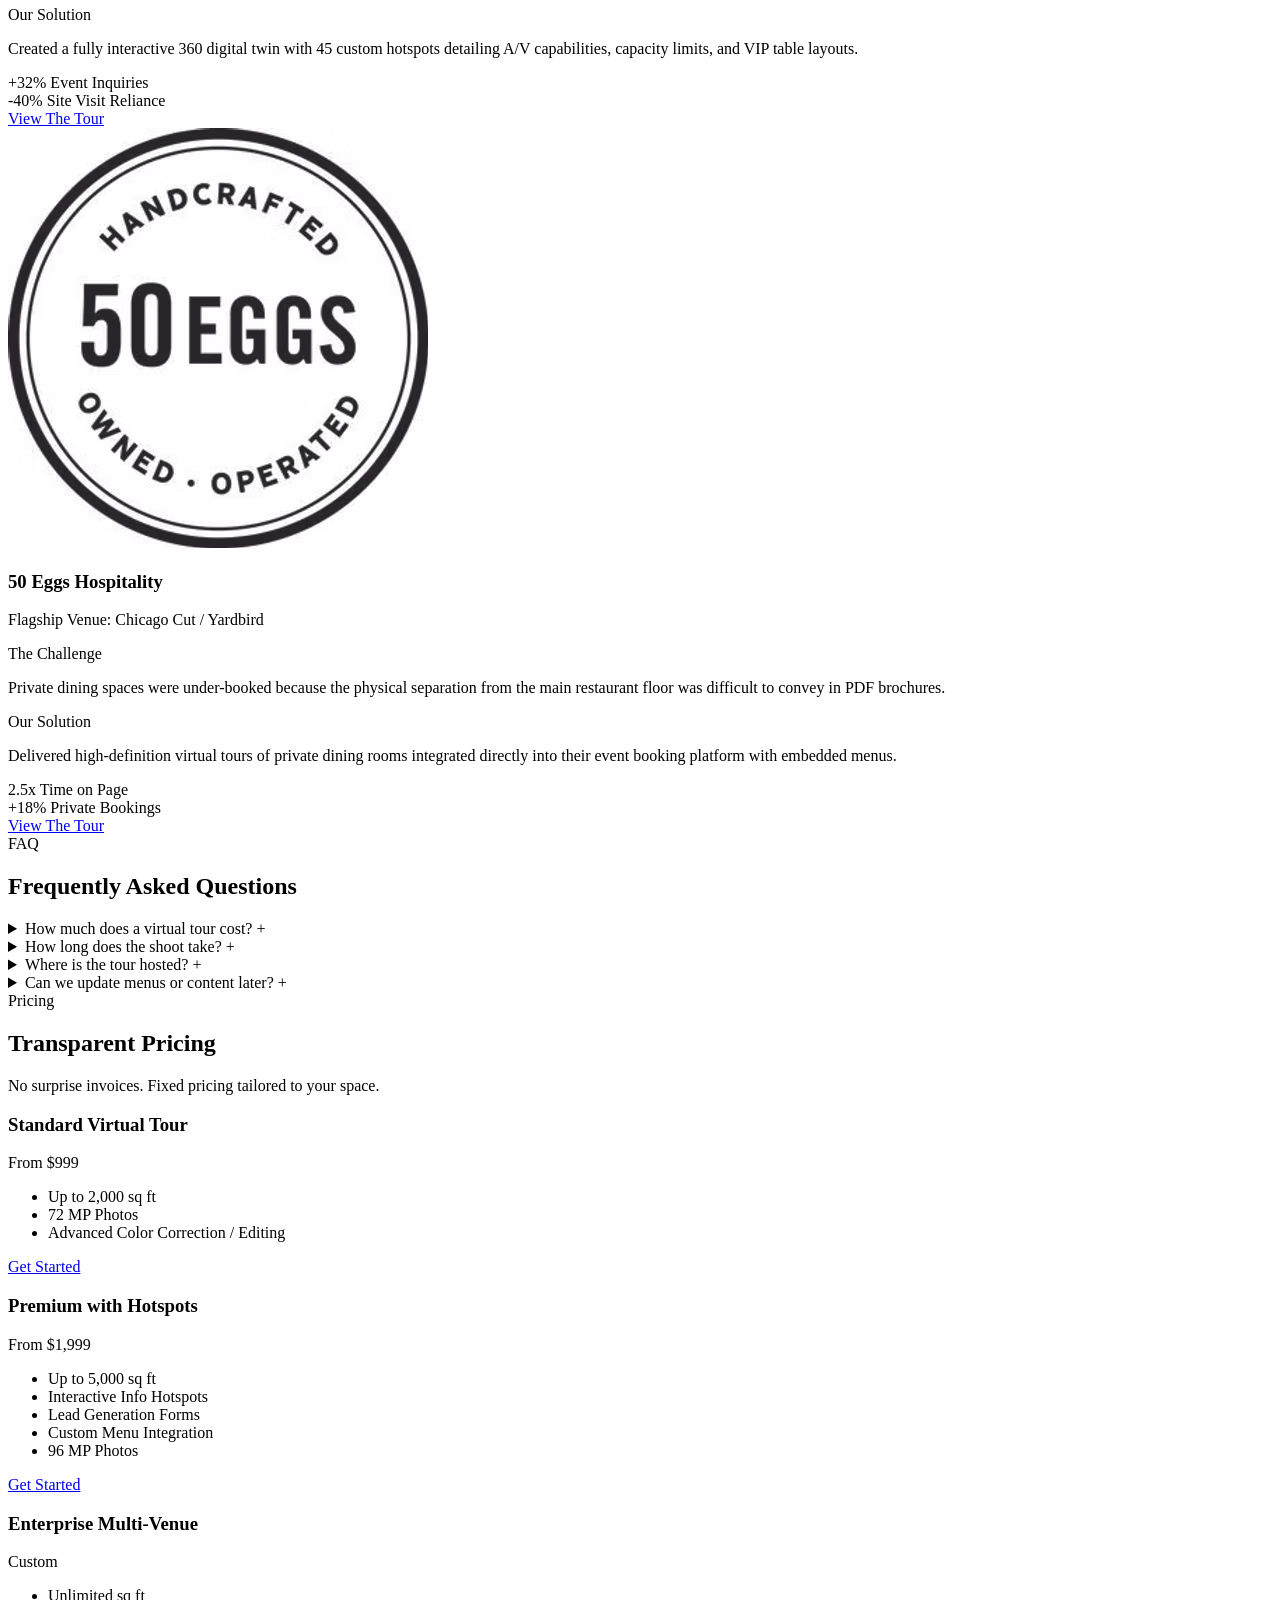
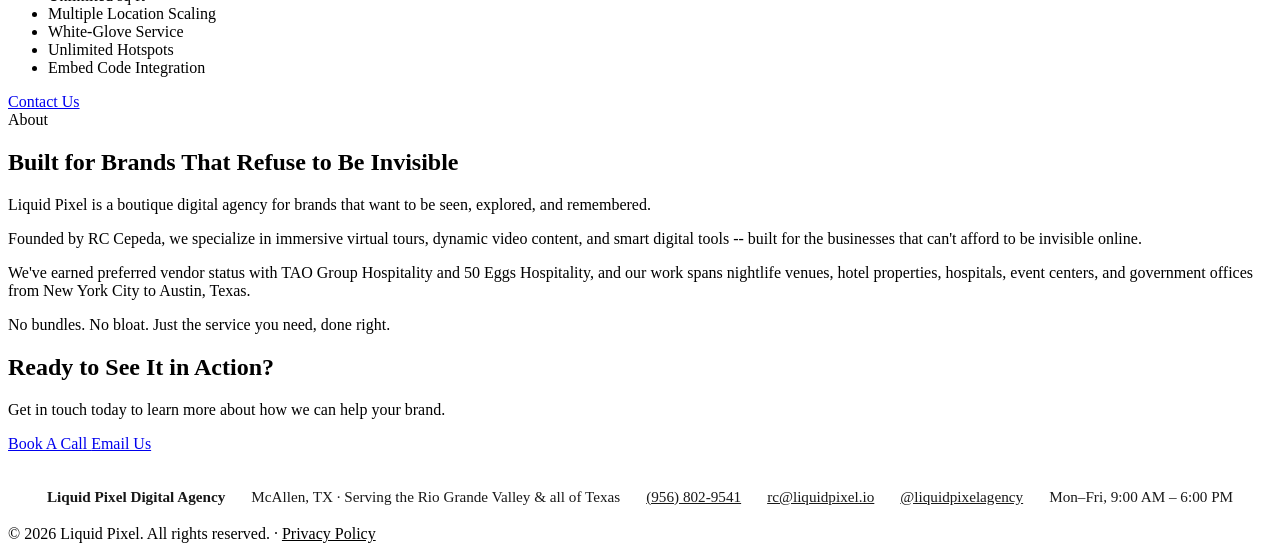
==== commit 30bacf04: "Fix dead Book A Call: point all Calendly links at calendly.com/rccepeda Every "Book A Call" button o" ====
--- a/index.html
+++ b/index.html
@@ -133,6 +133,8 @@
     <!-- Calendly Widget -->
     <link href="https://assets.calendly.com/assets/external/widget.css" rel="stylesheet" />
     <script src="https://assets.calendly.com/assets/external/widget.js" type="text/javascript" async></script>
+      <meta name="referrer" content="strict-origin-when-cross-origin" />
+    <meta http-equiv="Content-Security-Policy" content="default-src 'self'; script-src 'self' 'unsafe-inline' https://www.googletagmanager.com https://assets.calendly.com; style-src 'self' 'unsafe-inline' https://assets.calendly.com https://fonts.googleapis.com; font-src 'self' data: https://fonts.gstatic.com; img-src 'self' data: https:; frame-src https://calendly.com https://*.calendly.com https://player.vimeo.com; connect-src 'self' https://www.google-analytics.com https://*.google-analytics.com https://*.analytics.google.com https://www.googletagmanager.com https://calendly.com https://*.calendly.com; base-uri 'self'; form-action 'self' https://calendly.com; object-src 'none'" />
   </head>
   <body>
 
@@ -149,7 +151,7 @@
           <li><a href="#case-studies">Work</a></li>
           <li><a href="#pricing">Pricing</a></li>
           <li>
-            <a href="#" class="btn btn-primary" onclick="Calendly.initPopupWidget({url: 'https://calendly.com/liquidpixeldigitalagency'}); return false;">
+            <a href="#" class="btn btn-primary" onclick="Calendly.initPopupWidget({url: 'https://calendly.com/rccepeda'}); return false;">
               Book A Call
             </a>
           </li>
@@ -169,7 +171,7 @@
             Specializing in Virtual Tours, Augmented Reality, Custom Digital Business Cards, and Content Creation.
           </p>
           <div class="hero-ctas fade-in-delay">
-            <a href="#" onclick="Calendly.initPopupWidget({url: 'https://calendly.com/liquidpixeldigitalagency'}); return false;" class="btn btn-primary lg">
+            <a href="#" onclick="Calendly.initPopupWidget({url: 'https://calendly.com/rccepeda'}); return false;" class="btn btn-primary lg">
               Book a Free Strategy Call
             </a>
             <a href="#tours" class="btn btn-secondary lg">See Our Work</a>
@@ -432,6 +434,49 @@
       </section>
 
       <!-- FAQ -->
+      <!-- FAQPage structured data — mirrors the visible FAQ below so Google & AI assistants
+           can surface these answers as rich results / direct answers (AEO/AIO). -->
+      <script type="application/ld+json">
+      {
+        "@context": "https://schema.org",
+        "@type": "FAQPage",
+        "mainEntity": [
+          {
+            "@type": "Question",
+            "name": "How much does a virtual tour cost?",
+            "acceptedAnswer": {
+              "@type": "Answer",
+              "text": "Our tours start at $999 for standard spaces under 2,000 square feet. For larger hospitality venues requiring interactive hotspots, custom menus, and lead generation forms, pricing typically ranges from $1,999 to $4,500 based on square footage and technical requirements."
+            }
+          },
+          {
+            "@type": "Question",
+            "name": "How long does the shoot take?",
+            "acceptedAnswer": {
+              "@type": "Answer",
+              "text": "Most venue shoots take between 2 to 4 hours on-site. We specialize in hospitality and understand the need to shoot around operating hours, minimizing disruption to your staff and guests."
+            }
+          },
+          {
+            "@type": "Question",
+            "name": "Where is the tour hosted?",
+            "acceptedAnswer": {
+              "@type": "Answer",
+              "text": "Your tour is hosted on secure, high-speed cloud servers to ensure lightning-fast loading everywhere. We provide you with a simple iframe embed code to place on your website, and we can also push the tour directly to your Google Business Profile for immediate local SEO impact."
+            }
+          },
+          {
+            "@type": "Question",
+            "name": "Can we update menus or content later?",
+            "acceptedAnswer": {
+              "@type": "Answer",
+              "text": "Yes. The physical scan of your space remains permanent, but any digital information overlays such as PDF menus, booking links, or video pop-ups can be updated by our team at any time without needing to reshoot the venue."
+            }
+          }
+        ]
+      }
+      </script>
+
       <section id="faq" style="background: var(--bg-deep); border-top: 1px solid var(--border); border-bottom: 1px solid var(--border);">
         <div class="container">
           <div class="section-header text-center">
@@ -488,7 +533,7 @@
                 <li>72 MP Photos</li>
                 <li>Advanced Color Correction / Editing</li>
               </ul>
-              <a href="#" onclick="Calendly.initPopupWidget({url: 'https://calendly.com/liquidpixeldigitalagency'}); return false;" class="btn btn-outline">
+              <a href="#" onclick="Calendly.initPopupWidget({url: 'https://calendly.com/rccepeda'}); return false;" class="btn btn-outline">
                 Get Started
               </a>
             </article>
@@ -502,7 +547,7 @@
                 <li>Custom Menu Integration</li>
                 <li>96 MP Photos</li>
               </ul>
-              <a href="#" onclick="Calendly.initPopupWidget({url: 'https://calendly.com/liquidpixeldigitalagency'}); return false;" class="btn btn-primary">
+              <a href="#" onclick="Calendly.initPopupWidget({url: 'https://calendly.com/rccepeda'}); return false;" class="btn btn-primary">
                 Get Started
               </a>
             </article>
@@ -516,7 +561,7 @@
                 <li>Unlimited Hotspots</li>
                 <li>Embed Code Integration</li>
               </ul>
-              <a href="#" onclick="Calendly.initPopupWidget({url: 'https://calendly.com/liquidpixeldigitalagency'}); return false;" class="btn btn-outline">
+              <a href="#" onclick="Calendly.initPopupWidget({url: 'https://calendly.com/rccepeda'}); return false;" class="btn btn-outline">
                 Contact Us
               </a>
             </article>
@@ -554,7 +599,7 @@
           <h2>Ready to See It in Action?</h2>
           <p>Get in touch today to learn more about how we can help your brand.</p>
           <div class="contact-links">
-            <a href="#" onclick="Calendly.initPopupWidget({url: 'https://calendly.com/liquidpixeldigitalagency'}); return false;" class="btn btn-primary lg">
+            <a href="#" onclick="Calendly.initPopupWidget({url: 'https://calendly.com/rccepeda'}); return false;" class="btn btn-primary lg">
               Book A Call
             </a>
             <a href="mailto:rc@liquidpixel.io" class="btn btn-outline lg">Email Us</a>
@@ -568,7 +613,7 @@
             <span>Mon&ndash;Fri, 9:00 AM &ndash; 6:00 PM</span>
           </div>
           <div class="footer-bottom">
-            <p>&copy; <span id="current-year">2026</span> Liquid Pixel. All rights reserved.</p>
+            <p>&copy; <span id="current-year">2026</span> Liquid Pixel. All rights reserved. &middot; <a href="privacy.html" style="color:inherit;text-decoration:underline;">Privacy Policy</a></p>
           </div>
         </div>
       </div>
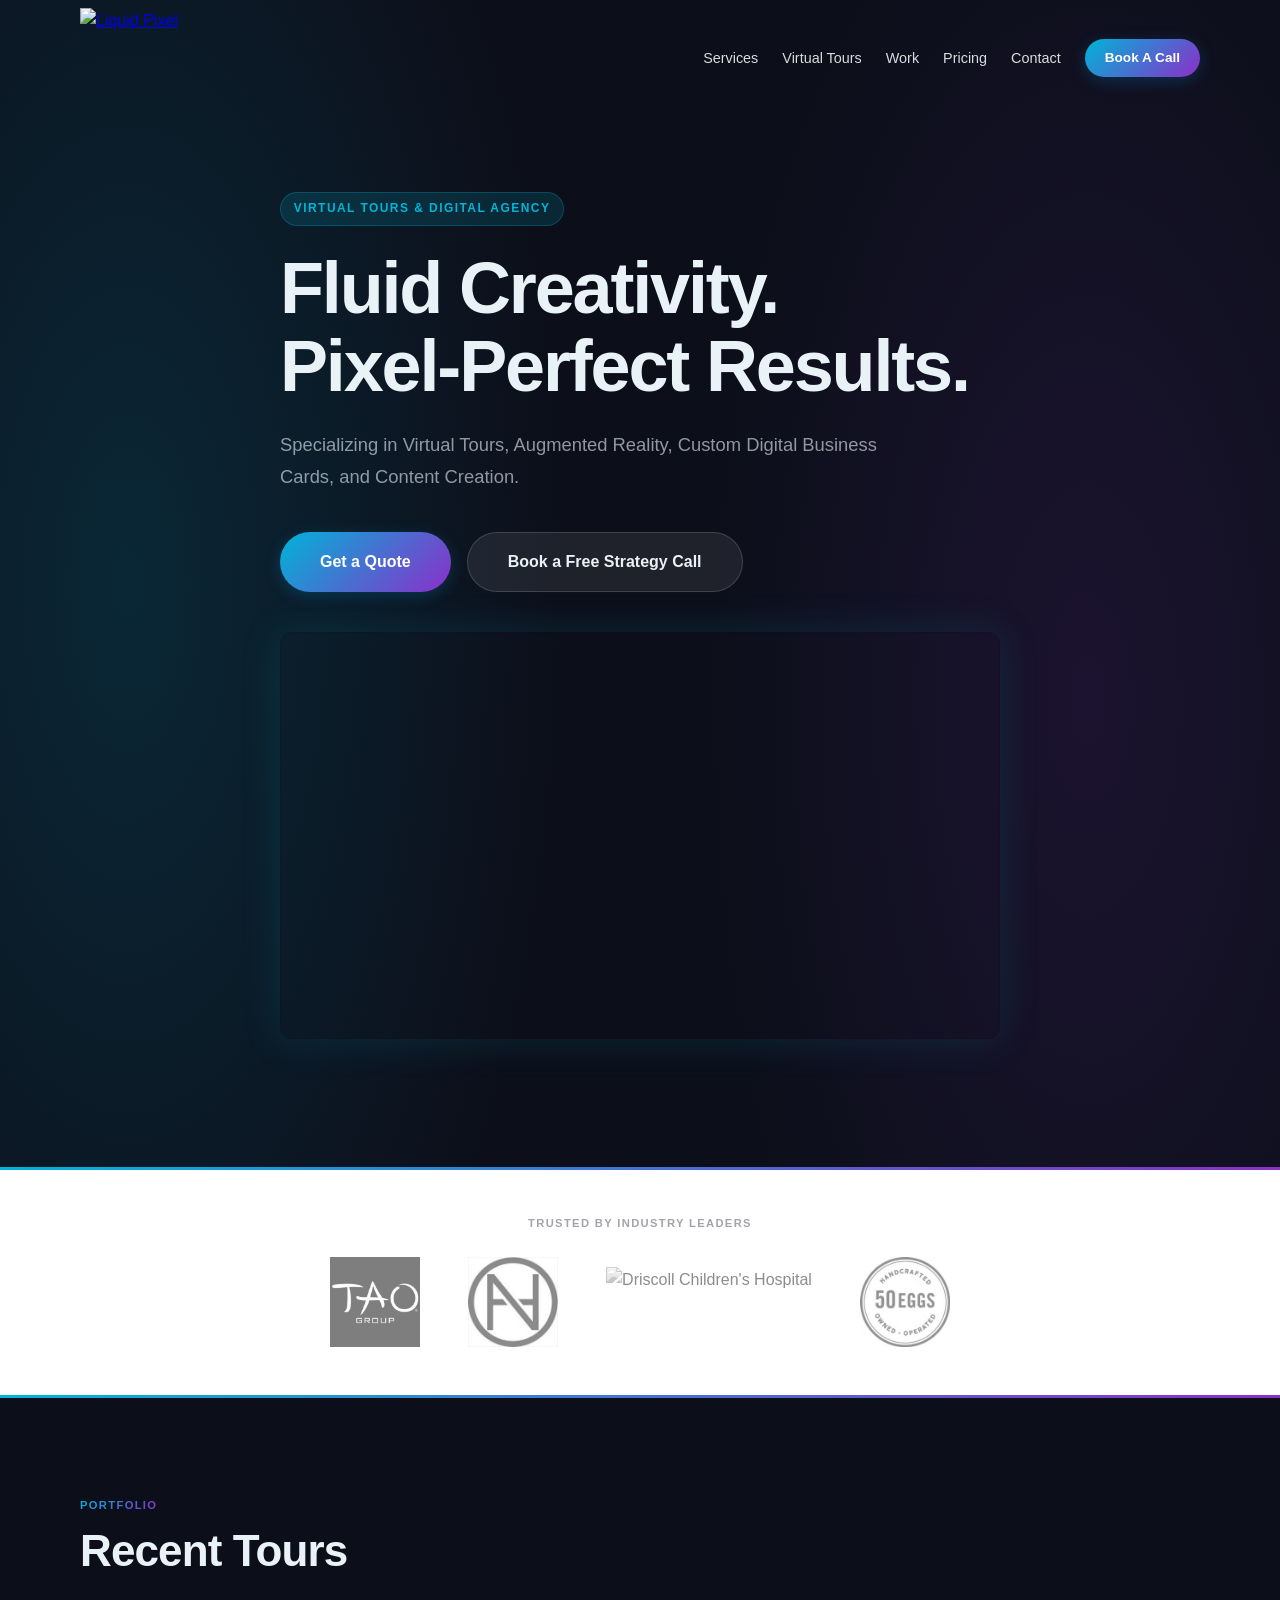
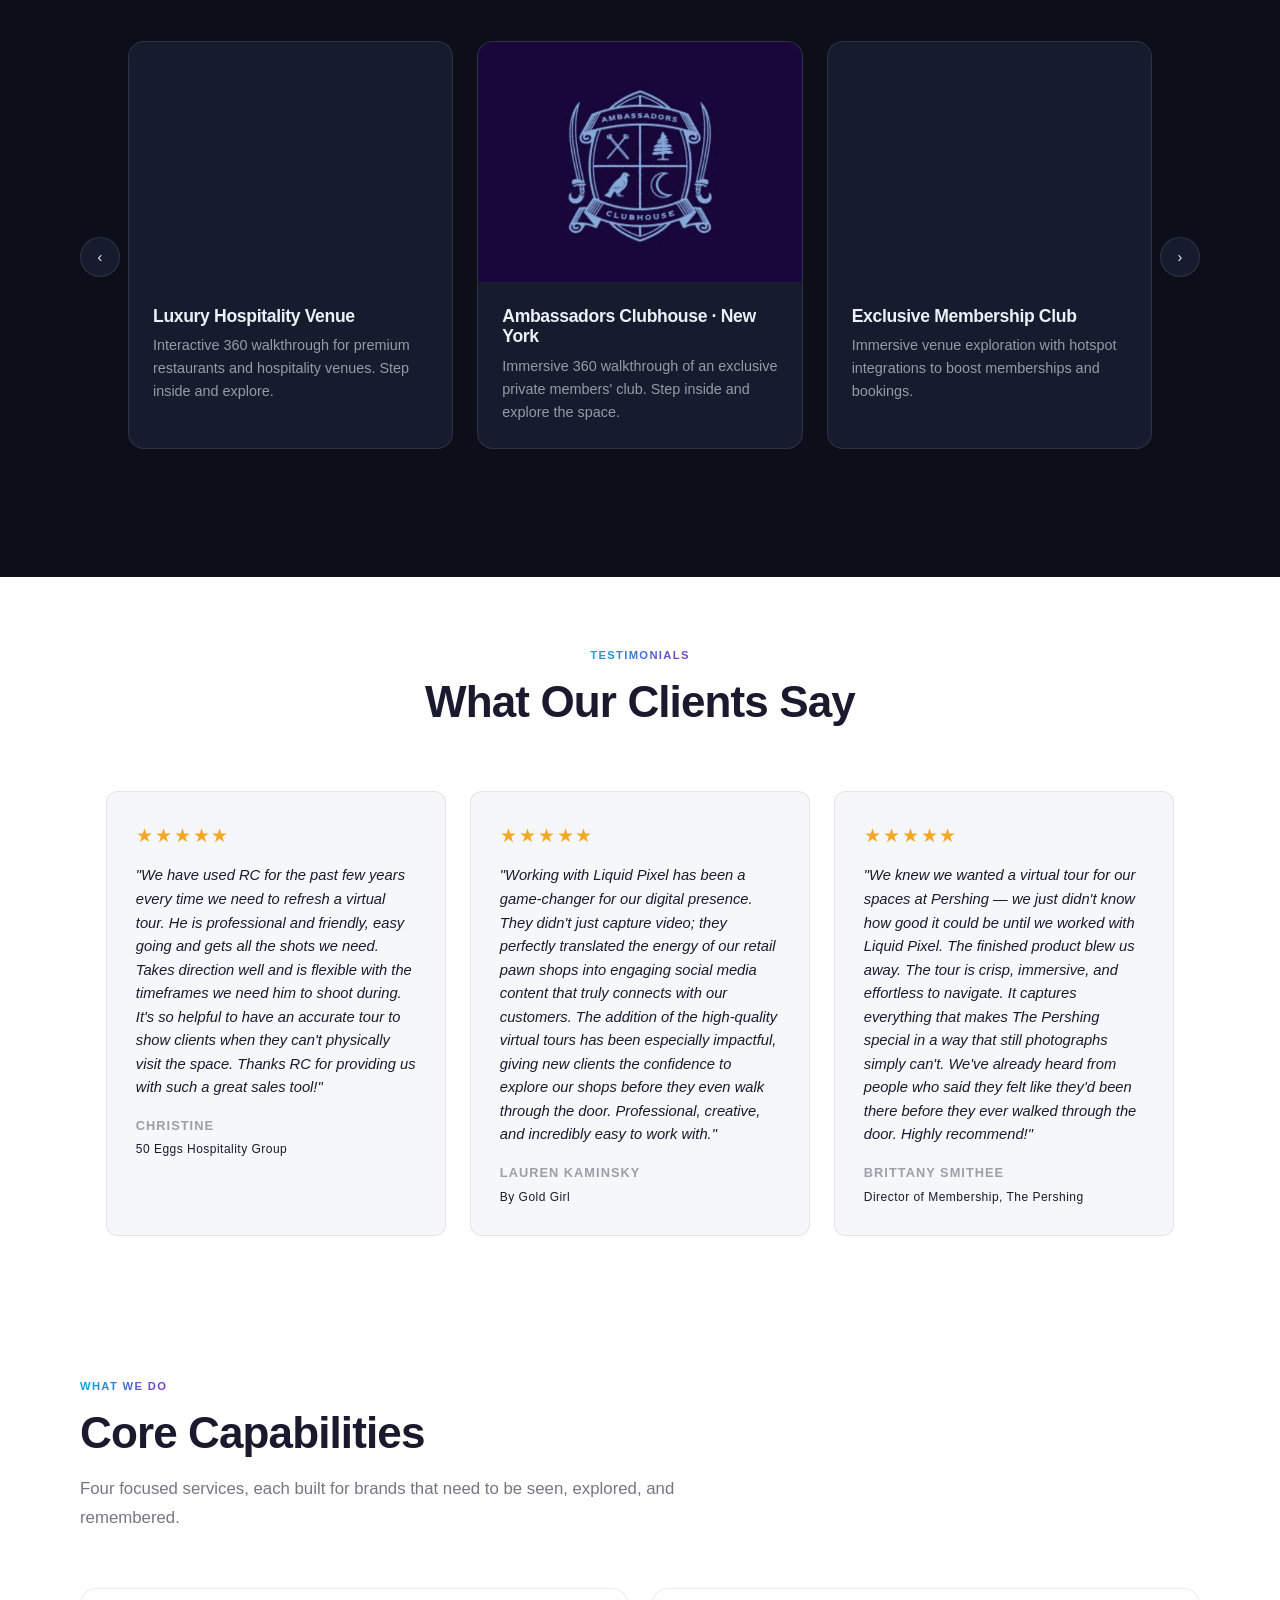
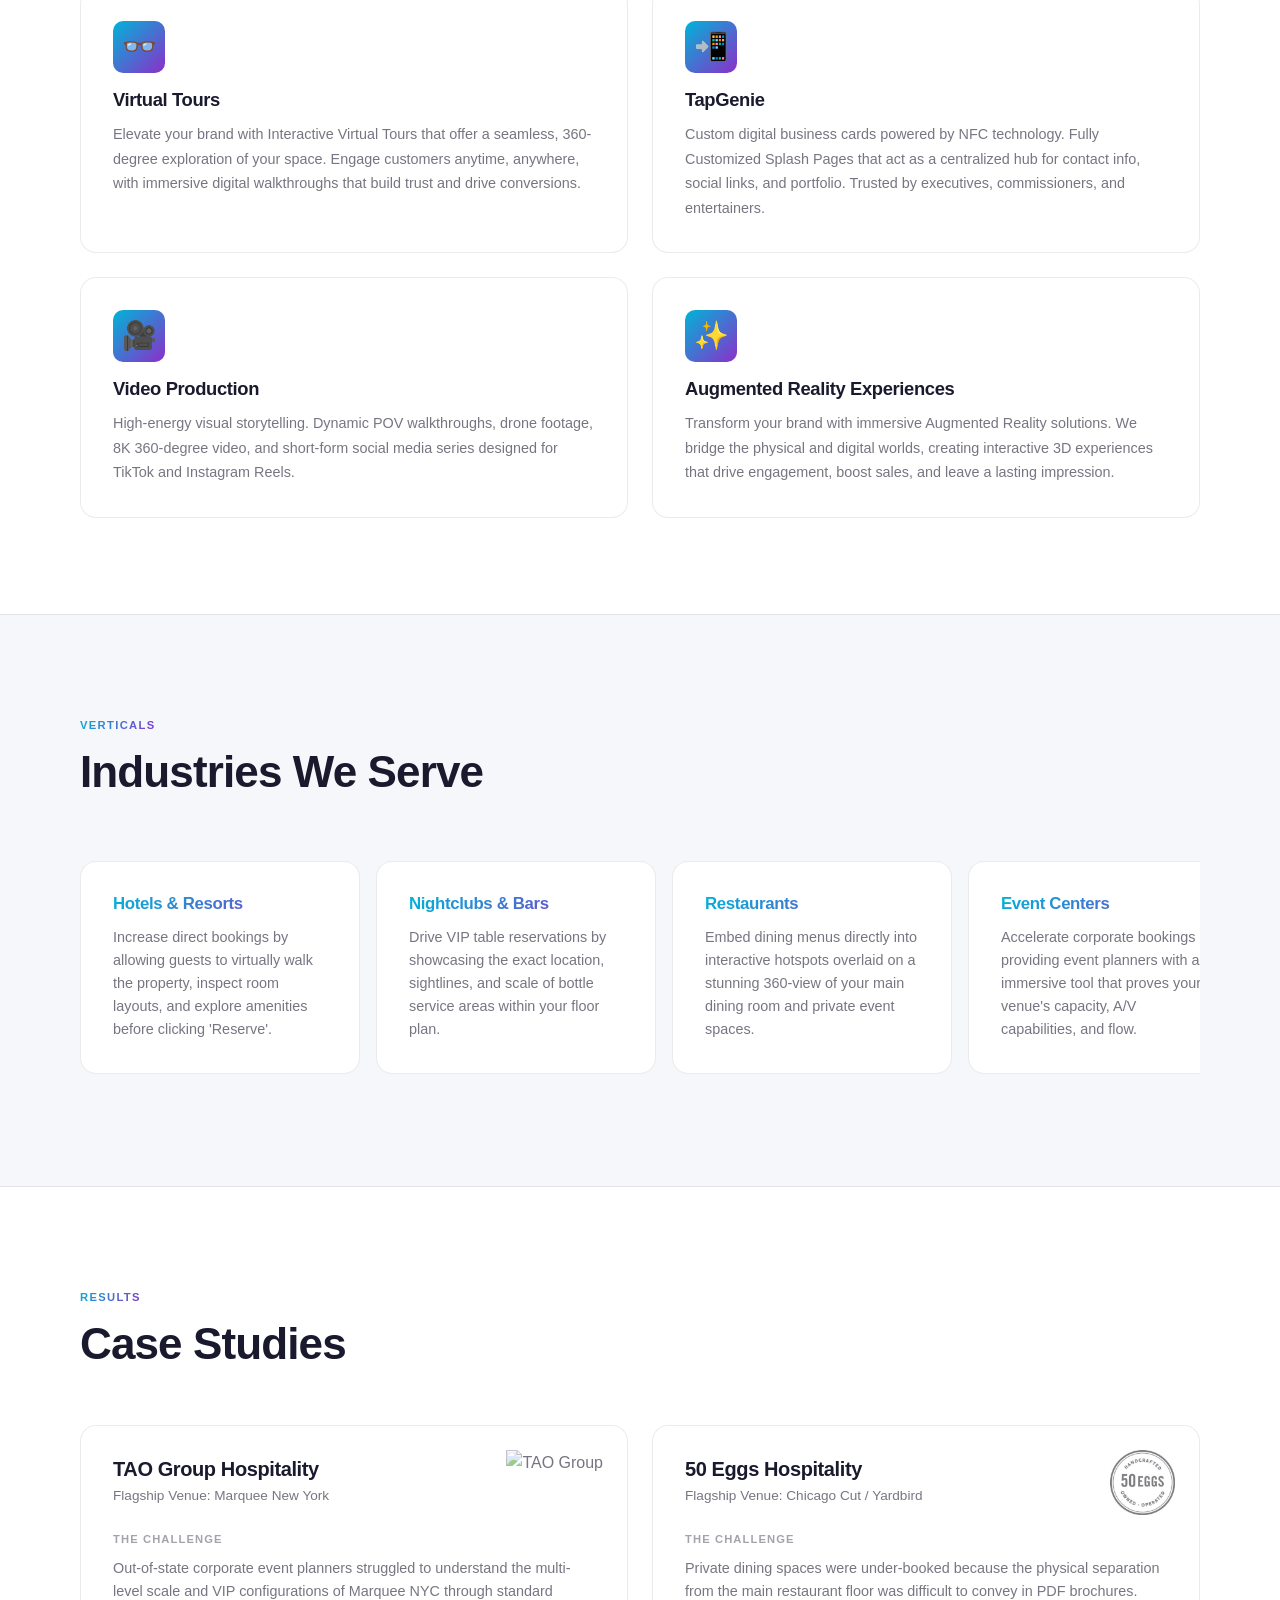
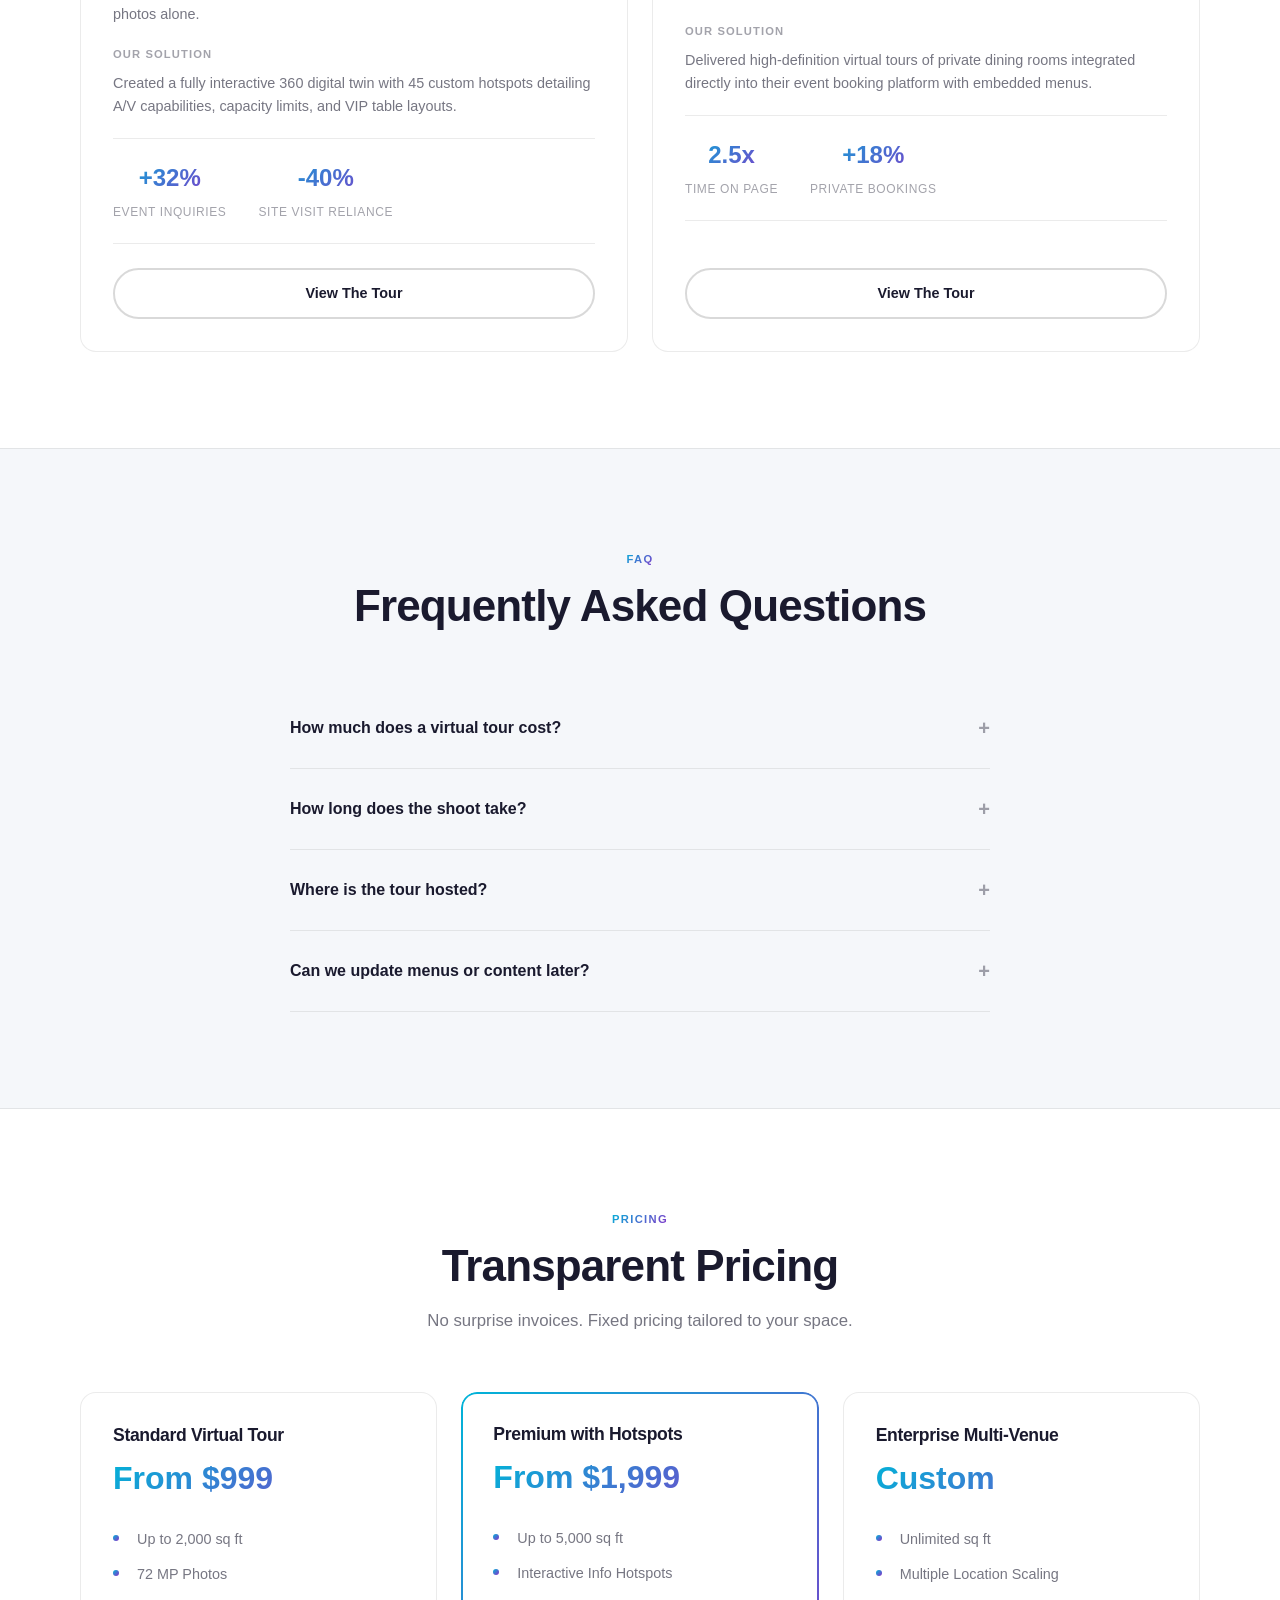
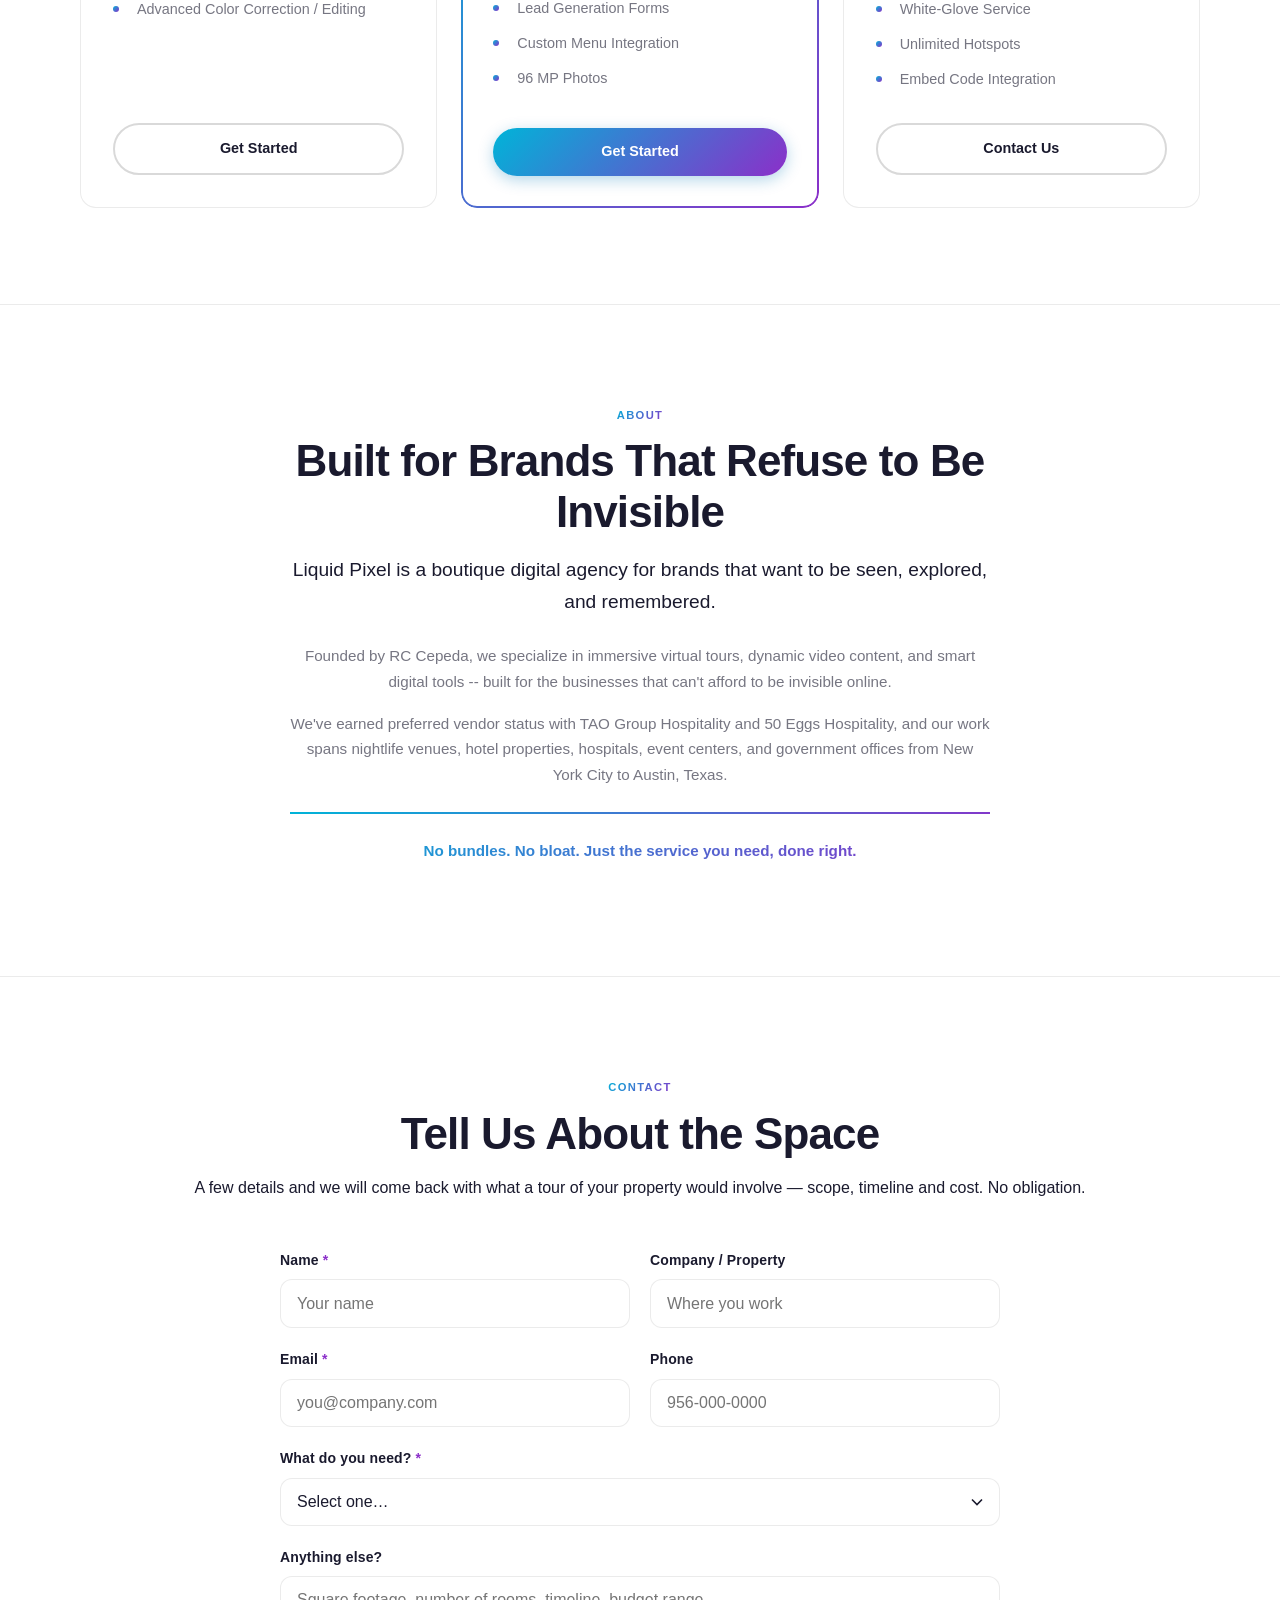
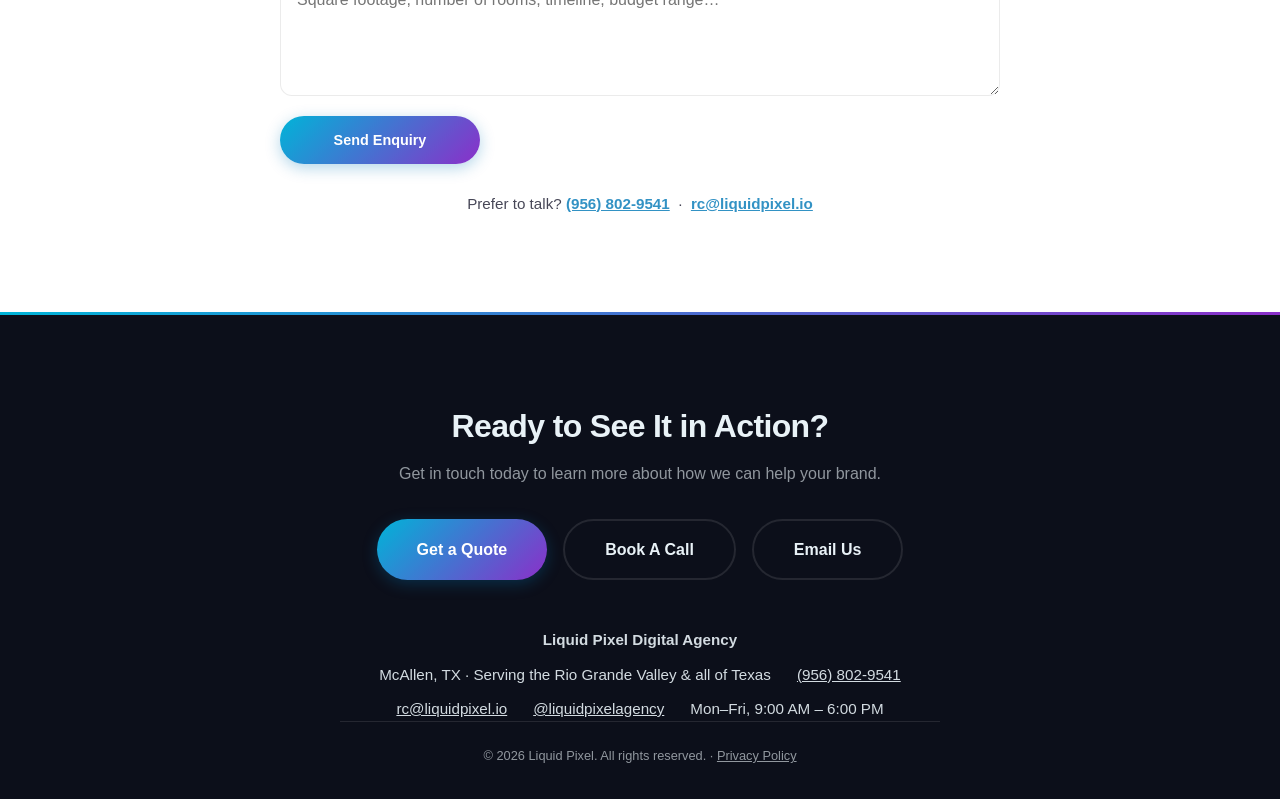
==== commit 229190e7: "Add /contact page with quote form; fix mobile menu sitewide Contact form (Web3Forms — liquidpixel.io" ====
--- a/index.html
+++ b/index.html
@@ -134,7 +134,7 @@
     <link href="https://assets.calendly.com/assets/external/widget.css" rel="stylesheet" />
     <script src="https://assets.calendly.com/assets/external/widget.js" type="text/javascript" async></script>
       <meta name="referrer" content="strict-origin-when-cross-origin" />
-    <meta http-equiv="Content-Security-Policy" content="default-src 'self'; script-src 'self' 'unsafe-inline' https://www.googletagmanager.com https://assets.calendly.com; style-src 'self' 'unsafe-inline' https://assets.calendly.com https://fonts.googleapis.com; font-src 'self' data: https://fonts.gstatic.com; img-src 'self' data: https:; frame-src https://calendly.com https://*.calendly.com https://player.vimeo.com; connect-src 'self' https://www.google-analytics.com https://*.google-analytics.com https://*.analytics.google.com https://www.googletagmanager.com https://calendly.com https://*.calendly.com; base-uri 'self'; form-action 'self' https://calendly.com; object-src 'none'" />
+    <meta http-equiv="Content-Security-Policy" content="default-src 'self'; script-src 'self' 'unsafe-inline' https://www.googletagmanager.com https://assets.calendly.com; style-src 'self' 'unsafe-inline' https://assets.calendly.com https://fonts.googleapis.com; font-src 'self' data: https://fonts.gstatic.com; img-src 'self' data: https:; frame-src https://calendly.com https://*.calendly.com https://player.vimeo.com; connect-src 'self' https://api.web3forms.com https://www.google-analytics.com https://*.google-analytics.com https://*.analytics.google.com https://www.googletagmanager.com https://calendly.com https://*.calendly.com; base-uri 'self'; form-action 'self' https://api.web3forms.com https://calendly.com; object-src 'none'" />
   </head>
   <body>
 
@@ -150,6 +150,7 @@
           <li><a href="virtualtours.html">Virtual Tours</a></li>
           <li><a href="#case-studies">Work</a></li>
           <li><a href="#pricing">Pricing</a></li>
+          <li><a href="contact.html">Contact</a></li>
           <li>
             <a href="#" class="btn btn-primary" onclick="Calendly.initPopupWidget({url: 'https://calendly.com/rccepeda'}); return false;">
               Book A Call
@@ -171,10 +172,10 @@
             Specializing in Virtual Tours, Augmented Reality, Custom Digital Business Cards, and Content Creation.
           </p>
           <div class="hero-ctas fade-in-delay">
-            <a href="#" onclick="Calendly.initPopupWidget({url: 'https://calendly.com/rccepeda'}); return false;" class="btn btn-primary lg">
+            <a href="#get-started" class="btn btn-primary lg">Get a Quote</a>
+            <a href="#" onclick="Calendly.initPopupWidget({url: 'https://calendly.com/rccepeda'}); return false;" class="btn btn-secondary lg">
               Book a Free Strategy Call
             </a>
-            <a href="#tours" class="btn btn-secondary lg">See Our Work</a>
           </div>
           <div class="hero-video fade-in-delay">
             <div class="video-wrapper">
@@ -590,7 +591,90 @@
           </div>
         </div>
       </section>
-    </main>
+  
+  <!-- ══════════════════════════════════════════════════════════════════════
+       CONTACT FORM  (added 2026-09-28)
+       Web3Forms, not a Pages Function: liquidpixel.io is GitHub Pages, which
+       has no serverless runtime. GW's and Post Oak use functions/ because they
+       are on Cloudflare; that route does not exist here.
+       ══════════════════════════════════════════════════════════════════════ -->
+  <section id="get-started" style="border-top: 1px solid var(--border);">
+    <div class="container">
+      <div class="text-center">
+        <span class="section-label">Contact</span>
+        <h2 class="section-title">Tell Us About the Space</h2>
+        <p class="lead">
+          A few details and we will come back with what a tour of your property would
+          involve &mdash; scope, timeline and cost. No obligation.
+        </p>
+      </div>
+
+      <form class="lp-form" id="contactForm" action="https://api.web3forms.com/submit" method="POST" novalidate>
+        <!-- 🔴 REPLACE: create the key at web3forms.com under hello@makerwebstudios.com
+             and set the RECIPIENT to rc@liquidpixel.io. The key is public and safe in
+             HTML. Nothing is delivered until that recipient address is VERIFIED. -->
+        <input type="hidden" name="access_key" value="REPLACE_WITH_WEB3FORMS_ACCESS_KEY" />
+        <input type="hidden" name="subject" value="New enquiry — liquidpixel.io" />
+        <input type="hidden" name="from_name" value="Liquid Pixel Website" />
+        <input type="hidden" name="Page" value="Homepage" />
+        <!-- honeypot: real people never fill this; bots do -->
+        <input type="checkbox" name="botcheck" class="lp-hp" tabindex="-1" autocomplete="off" />
+
+        <div class="lp-row">
+          <div class="lp-field">
+            <label for="lpName">Name <span class="lp-req">*</span></label>
+            <input id="lpName" name="Name" type="text" required autocomplete="name" placeholder="Your name" />
+          </div>
+          <div class="lp-field">
+            <label for="lpCompany">Company / Property</label>
+            <input id="lpCompany" name="Company" type="text" autocomplete="organization" placeholder="Where you work" />
+          </div>
+        </div>
+
+        <div class="lp-row">
+          <div class="lp-field">
+            <label for="lpEmail">Email <span class="lp-req">*</span></label>
+            <input id="lpEmail" name="Email" type="email" required autocomplete="email" placeholder="you@company.com" />
+          </div>
+          <div class="lp-field">
+            <label for="lpPhone">Phone</label>
+            <input id="lpPhone" name="Phone" type="tel" inputmode="tel" maxlength="12"
+                   autocomplete="tel" placeholder="956-000-0000" />
+          </div>
+        </div>
+
+        <div class="lp-field">
+          <label for="lpType">What do you need? <span class="lp-req">*</span></label>
+          <select id="lpType" name="Interest" required>
+            <option value="" disabled selected>Select one&hellip;</option>
+            <option>360&deg; Virtual Tour</option>
+            <option>Photography / Video</option>
+            <option>Website</option>
+            <option>Google Business Profile</option>
+            <option>Not sure yet &mdash; let&rsquo;s talk</option>
+          </select>
+        </div>
+
+        <div class="lp-field">
+          <label for="lpMsg">Anything else?</label>
+          <textarea id="lpMsg" name="Message" rows="4"
+                    placeholder="Square footage, number of rooms, timeline, budget range&hellip;"></textarea>
+        </div>
+
+        <button type="submit" class="btn btn-primary lp-submit" id="lpSubmit">Send Enquiry</button>
+
+        <!-- Populated by JS. A form that fails silently is worse than no form. -->
+        <div class="lp-result" id="lpResult" role="status" aria-live="polite"></div>
+      </form>
+
+      <p class="lp-alt">
+        Prefer to talk? <a href="tel:+19568029541" data-lp-call>(956) 802-9541</a>
+        &nbsp;&middot;&nbsp; <a href="mailto:rc@liquidpixel.io">rc@liquidpixel.io</a>
+      </p>
+    </div>
+  </section>
+
+  </main>
 
     <!-- Footer -->
     <footer class="contact" id="contact">
@@ -599,7 +683,8 @@
           <h2>Ready to See It in Action?</h2>
           <p>Get in touch today to learn more about how we can help your brand.</p>
           <div class="contact-links">
-            <a href="#" onclick="Calendly.initPopupWidget({url: 'https://calendly.com/rccepeda'}); return false;" class="btn btn-primary lg">
+            <a href="#get-started" class="btn btn-primary lg">Get a Quote</a>
+            <a href="#" onclick="Calendly.initPopupWidget({url: 'https://calendly.com/rccepeda'}); return false;" class="btn btn-outline lg">
               Book A Call
             </a>
             <a href="mailto:rc@liquidpixel.io" class="btn btn-outline lg">Email Us</a>
--- a/styles.css
+++ b/styles.css
@@ -0,0 +1,1455 @@
+/* ━━━━━━━━━━━━━━━━━━━━━━━━━━━━━━━━━━━━━━━━━━
+   Liquid Pixel — Creative Edition
+   Bold gradients, animated accents, agency energy
+   Revert: rename styles-base.css -> styles.css
+   ━━━━━━━━━━━━━━━━━━━━━━━━━━━━━━━━━━━━━━━━━━ */
+
+:root {
+  --bg: #ffffff;
+  --bg-deep: #f5f7fa;
+  --bg-dark: #0c0f1a;
+  --surface: #ffffff;
+  --surface-hover: #f0f2f5;
+  --surface-dark: #161b2e;
+  --border: rgba(0, 0, 0, 0.08);
+  --border-hover: rgba(0, 0, 0, 0.15);
+  --border-light: rgba(255, 255, 255, 0.1);
+  --primary: #0077B6;
+  --primary-soft: rgba(0, 119, 182, 0.1);
+  --secondary: #8B2FC9;
+  --secondary-soft: rgba(139, 47, 201, 0.1);
+  --cyan: #00B4D8;
+  --magenta: #C850C0;
+  --accent-gradient: linear-gradient(135deg, #00B4D8, #8B2FC9);
+  --accent-gradient-wide: linear-gradient(135deg, #00B4D8, #0077B6, #8B2FC9, #C850C0);
+  --text: #1a1a2e;
+  --text-muted: rgba(26, 26, 46, 0.6);
+  --text-dim: rgba(26, 26, 46, 0.4);
+  --text-light: #e9f2f7;
+  --text-light-muted: rgba(233, 242, 247, 0.6);
+  --font: "Inter", -apple-system, BlinkMacSystemFont, sans-serif;
+  --ease: cubic-bezier(0.25, 0.8, 0.25, 1);
+  --radius: 16px;
+  --radius-sm: 10px;
+}
+
+* { margin: 0; padding: 0; box-sizing: border-box; }
+
+html {
+  scroll-behavior: smooth;
+  -webkit-font-smoothing: antialiased;
+  -moz-osx-font-smoothing: grayscale;
+}
+
+body {
+  font-family: var(--font);
+  background: var(--bg);
+  color: var(--text);
+  line-height: 1.6;
+  overflow-x: hidden;
+}
+
+/* ── Layout ── */
+.container {
+  width: 100%;
+  max-width: 1200px;
+  margin: 0 auto;
+  padding: 0 1.5rem;
+}
+
+/* ── Typography ── */
+h1, h2, h3, h4 {
+  line-height: 1.15;
+  font-weight: 700;
+  letter-spacing: -0.02em;
+}
+
+.section-title {
+  font-size: 2.25rem;
+  margin-bottom: 1rem;
+}
+
+.section-subtitle {
+  color: var(--text-muted);
+  font-size: 1.05rem;
+  line-height: 1.7;
+  max-width: 600px;
+}
+
+.text-center { text-align: center; }
+.text-center .section-subtitle { margin: 0 auto; }
+
+/* ── Gradient Text Utility ── */
+.gradient-text {
+  background: var(--accent-gradient);
+  -webkit-background-clip: text;
+  -webkit-text-fill-color: transparent;
+  background-clip: text;
+}
+
+/* ── Buttons ── */
+.btn {
+  display: inline-flex;
+  align-items: center;
+  justify-content: center;
+  padding: 0.75rem 1.5rem;
+  border-radius: 50px;
+  font-weight: 600;
+  font-size: 0.9rem;
+  text-decoration: none;
+  transition: all 0.3s var(--ease);
+  cursor: pointer;
+  border: none;
+  font-family: var(--font);
+}
+
+.btn-primary {
+  background: var(--accent-gradient);
+  color: #fff;
+  box-shadow: 0 4px 15px rgba(0, 119, 182, 0.3);
+}
+.btn-primary:hover {
+  transform: translateY(-2px);
+  box-shadow: 0 6px 25px rgba(0, 119, 182, 0.4);
+}
+
+.btn-gradient {
+  background: var(--accent-gradient);
+  color: #fff;
+  box-shadow: 0 4px 15px rgba(139, 47, 201, 0.3);
+}
+.btn-gradient:hover {
+  transform: translateY(-2px);
+  box-shadow: 0 6px 25px rgba(139, 47, 201, 0.4);
+}
+
+.btn-secondary {
+  background: var(--bg-deep);
+  color: var(--text);
+  border: 1px solid var(--border);
+}
+.btn-secondary:hover {
+  background: var(--surface-hover);
+  border-color: var(--border-hover);
+  transform: translateY(-1px);
+}
+
+.btn-outline {
+  background: transparent;
+  color: var(--text);
+  border: 2px solid var(--border-hover);
+}
+.btn-outline:hover {
+  border-color: var(--primary);
+  color: var(--primary);
+  transform: translateY(-1px);
+}
+
+/* Light variant for dark sections */
+.btn-outline-light {
+  background: transparent;
+  color: var(--text-light);
+  border: 2px solid var(--border-light);
+}
+.btn-outline-light:hover {
+  border-color: var(--cyan);
+  color: var(--cyan);
+  transform: translateY(-1px);
+}
+
+.btn.lg {
+  padding: 1rem 2.5rem;
+  font-size: 1rem;
+}
+
+/* ── Navbar ── */
+.navbar {
+  position: fixed;
+  top: 0;
+  width: 100%;
+  z-index: 100;
+  padding: 0.5rem 0;
+  background: transparent;
+  transition: all 0.3s var(--ease);
+}
+
+/* 🔴 backdrop-filter must NOT sit on .navbar itself.
+   backdrop-filter (like transform/filter/perspective) makes the element a
+   CONTAINING BLOCK for position:fixed descendants — which trapped the
+   full-screen mobile menu (.nav-links, position:fixed; inset:0) inside the
+   116px bar. The menu opened but rendered as a squashed horizontal strip.
+   It broke on every subpage, and on the homepage the moment a visitor
+   scrolled far enough for .scrolled to be applied.
+   Fix: paint the blur on a pseudo-element, which has no fixed descendants. */
+.navbar.scrolled {
+  background: transparent;
+  border-bottom: 1px solid var(--border);
+  box-shadow: 0 1px 3px rgba(0, 0, 0, 0.05);
+}
+
+.navbar.scrolled::before {
+  content: "";
+  position: absolute;
+  inset: 0;
+  z-index: -1;
+  background: rgba(255, 255, 255, 0.92);
+  backdrop-filter: blur(20px);
+  -webkit-backdrop-filter: blur(20px);
+}
+
+.nav-content {
+  display: flex;
+  align-items: center;
+  justify-content: space-between;
+}
+
+.nav-links {
+  display: flex;
+  list-style: none;
+  align-items: center;
+  gap: 1.5rem;
+}
+
+.nav-links a:not(.btn) {
+  color: #ffffff;
+  text-decoration: none;
+  font-weight: 500;
+  font-size: 0.9rem;
+  opacity: 0.85;
+  transition: opacity 0.2s, color 0.3s;
+}
+.nav-links a:not(.btn):hover {
+  opacity: 1;
+}
+
+.navbar.scrolled .nav-links a:not(.btn) {
+  color: var(--text);
+}
+
+.nav-links a.btn {
+  padding: 0.5rem 1.25rem;
+  font-size: 0.85rem;
+  width: auto;
+}
+
+/* ── Mobile Nav ── */
+.nav-toggle {
+  display: none;
+  background: none;
+  border: none;
+  cursor: pointer;
+  padding: 0.5rem;
+  z-index: 101;
+}
+
+.nav-toggle span {
+  display: block;
+  width: 24px;
+  height: 2px;
+  background: #fff;
+  margin: 5px 0;
+  transition: all 0.3s var(--ease);
+}
+
+.navbar.scrolled .nav-toggle span {
+  background: var(--text);
+}
+
+@media (max-width: 767px) {
+  .nav-toggle {
+    display: block;
+  }
+
+  .nav-links {
+    display: none;
+    position: fixed;
+    top: 0;
+    left: 0;
+    right: 0;
+    bottom: 0;
+    background: rgba(12, 15, 26, 0.97);
+    backdrop-filter: blur(20px);
+    flex-direction: column;
+    justify-content: center;
+    align-items: center;
+    gap: 2rem;
+    z-index: 100;
+  }
+
+  .nav-links.open {
+    display: flex;
+  }
+
+  .nav-links a:not(.btn) {
+    color: #fff !important;
+    font-size: 1.25rem;
+    opacity: 1;
+  }
+
+  .nav-links a.btn {
+    padding: 0.75rem 2rem;
+    font-size: 1rem;
+  }
+
+  .nav-toggle.open span:nth-child(1) {
+    transform: rotate(45deg) translate(5px, 5px);
+  }
+  .nav-toggle.open span:nth-child(2) {
+    opacity: 0;
+  }
+  .nav-toggle.open span:nth-child(3) {
+    transform: rotate(-45deg) translate(5px, -5px);
+  }
+}
+
+/* ── Hero — Full gradient dark section ── */
+.hero {
+  min-height: 100vh;
+  display: flex;
+  align-items: center;
+  padding: 10rem 0 6rem;
+  position: relative;
+  background: var(--bg-dark);
+  color: var(--text-light);
+  overflow: hidden;
+}
+
+.hero::before {
+  content: "";
+  position: absolute;
+  top: -50%;
+  left: -30%;
+  width: 80%;
+  height: 200%;
+  background: radial-gradient(ellipse, rgba(0, 180, 216, 0.15) 0%, transparent 60%);
+  pointer-events: none;
+  animation: heroGlow1 8s ease-in-out infinite alternate;
+}
+
+.hero::after {
+  content: "";
+  position: absolute;
+  bottom: -50%;
+  right: -20%;
+  width: 70%;
+  height: 180%;
+  background: radial-gradient(ellipse, rgba(139, 47, 201, 0.12) 0%, transparent 60%);
+  pointer-events: none;
+  animation: heroGlow2 10s ease-in-out infinite alternate;
+}
+
+@keyframes heroGlow1 {
+  0% { transform: translate(0, 0) scale(1); }
+  100% { transform: translate(5%, 3%) scale(1.1); }
+}
+
+@keyframes heroGlow2 {
+  0% { transform: translate(0, 0) scale(1); }
+  100% { transform: translate(-4%, -2%) scale(1.05); }
+}
+
+.hero-content {
+  position: relative;
+  z-index: 1;
+  max-width: 800px;
+}
+
+.hero-label {
+  display: inline-block;
+  font-size: 0.75rem;
+  font-weight: 600;
+  text-transform: uppercase;
+  letter-spacing: 0.12em;
+  color: var(--cyan);
+  margin-bottom: 1.5rem;
+  padding: 0.4rem 0.8rem;
+  background: rgba(0, 180, 216, 0.15);
+  border: 1px solid rgba(0, 180, 216, 0.25);
+  border-radius: 50px;
+}
+
+.main-title {
+  font-size: 3rem;
+  font-weight: 800;
+  margin-bottom: 1.5rem;
+  letter-spacing: -0.03em;
+  line-height: 1.08;
+  color: var(--text-light);
+}
+
+.hero-desc {
+  font-size: 1.1rem;
+  color: var(--text-light-muted);
+  margin-bottom: 2.5rem;
+  line-height: 1.7;
+  max-width: 620px;
+}
+
+.hero-ctas {
+  display: flex;
+  gap: 1rem;
+  flex-wrap: wrap;
+}
+
+.hero-ctas .btn-secondary {
+  background: rgba(255, 255, 255, 0.08);
+  color: var(--text-light);
+  border: 1px solid rgba(255, 255, 255, 0.15);
+}
+.hero-ctas .btn-secondary:hover {
+  background: rgba(255, 255, 255, 0.15);
+  border-color: rgba(255, 255, 255, 0.3);
+}
+
+/* ── Trusted By — gradient divider ── */
+.trusted-by {
+  padding: 3rem 0;
+  position: relative;
+  background: var(--bg);
+}
+
+.trusted-by::before {
+  content: "";
+  position: absolute;
+  top: 0;
+  left: 0;
+  right: 0;
+  height: 3px;
+  background: var(--accent-gradient);
+}
+
+.trusted-logos {
+  display: flex;
+  justify-content: center;
+  align-items: center;
+  gap: 3rem;
+  flex-wrap: wrap;
+}
+
+.trusted-logo {
+  height: 70px;
+  width: auto;
+  object-fit: contain;
+  opacity: 0.5;
+  filter: grayscale(100%);
+  transition: all 0.4s var(--ease);
+}
+.trusted-logo:hover {
+  opacity: 1;
+  filter: grayscale(0%);
+  transform: scale(1.05);
+}
+.driscoll-logo { height: 55px; }
+
+/* ── Section Spacing ── */
+section {
+  padding: 6rem 0;
+}
+
+.section-header {
+  margin-bottom: 3.5rem;
+}
+
+.section-label {
+  display: inline-block;
+  font-size: 0.7rem;
+  font-weight: 700;
+  text-transform: uppercase;
+  letter-spacing: 0.12em;
+  background: var(--accent-gradient);
+  -webkit-background-clip: text;
+  -webkit-text-fill-color: transparent;
+  background-clip: text;
+  margin-bottom: 0.75rem;
+}
+
+/* Dark section variant */
+.section-dark {
+  background: var(--bg-dark);
+  color: var(--text-light);
+}
+
+.section-dark .section-title {
+  color: var(--text-light);
+}
+
+.section-dark .section-subtitle,
+.section-dark p {
+  color: var(--text-light-muted);
+}
+
+/* ── Cards ── */
+.card {
+  background: var(--surface);
+  border: 1px solid var(--border);
+  border-radius: var(--radius);
+  padding: 2rem;
+  transition: all 0.3s var(--ease);
+}
+.card:hover {
+  border-color: var(--border-hover);
+  transform: translateY(-2px);
+  box-shadow: 0 8px 30px rgba(0, 0, 0, 0.08);
+}
+
+/* ── Tours Carousel — dark section ── */
+.tours {
+  background: var(--bg-dark);
+  color: var(--text-light);
+  border: none;
+  position: relative;
+  overflow: hidden;
+}
+
+.tours::before {
+  content: "";
+  position: absolute;
+  top: 0;
+  left: 0;
+  right: 0;
+  height: 3px;
+  background: var(--accent-gradient);
+}
+
+.tours .section-title {
+  color: var(--text-light);
+}
+
+.carousel-container {
+  position: relative;
+  overflow: hidden;
+}
+
+.carousel-track {
+  display: flex;
+  overflow-x: auto;
+  scroll-snap-type: x mandatory;
+  scroll-behavior: smooth;
+  gap: 1.5rem;
+  padding: 0.5rem 0 2rem;
+  scrollbar-width: none;
+}
+.carousel-track::-webkit-scrollbar { display: none; }
+
+.carousel-card {
+  flex: 0 0 85%;
+  scroll-snap-align: start;
+  background: var(--surface-dark);
+  border: 1px solid var(--border-light);
+  border-radius: var(--radius);
+  overflow: hidden;
+  transition: all 0.3s var(--ease);
+}
+.carousel-card:hover {
+  border-color: rgba(0, 180, 216, 0.3);
+  transform: translateY(-4px);
+  box-shadow: 0 12px 40px rgba(0, 0, 0, 0.3);
+}
+
+.tour-image {
+  height: 200px;
+  width: 100%;
+  background-size: cover;
+  background-position: center;
+}
+
+.modern-gradient-1 { background: linear-gradient(135deg, #00B4D8 0%, #0077B6 100%); }
+.modern-gradient-2 { background: linear-gradient(135deg, #6B21A8 0%, #C850C0 100%); }
+.modern-gradient-3 { background: linear-gradient(135deg, #0077B6 0%, #8B2FC9 100%); }
+
+.tour-info {
+  padding: 1.5rem;
+}
+.tour-info h3 {
+  font-size: 1.1rem;
+  margin-bottom: 0.5rem;
+  font-weight: 600;
+  color: var(--text-light);
+}
+.tour-info p {
+  color: var(--text-light-muted);
+  font-size: 0.9rem;
+  line-height: 1.6;
+}
+
+.carousel-btn { display: none; }
+
+/* ── Services Grid — gradient border cards ── */
+.services-grid {
+  display: grid;
+  grid-template-columns: 1fr;
+  gap: 1.25rem;
+}
+
+.service-card {
+  background: var(--surface);
+  border-radius: var(--radius);
+  padding: 2rem;
+  display: flex;
+  flex-direction: column;
+  position: relative;
+  transition: all 0.3s var(--ease);
+  border: 1px solid var(--border);
+}
+
+.service-card::before {
+  content: "";
+  position: absolute;
+  top: 0;
+  left: 0;
+  right: 0;
+  height: 3px;
+  background: var(--accent-gradient);
+  border-radius: var(--radius) var(--radius) 0 0;
+  opacity: 0;
+  transition: opacity 0.3s;
+}
+
+.service-card:hover {
+  transform: translateY(-4px);
+  box-shadow: 0 12px 40px rgba(0, 0, 0, 0.08);
+  border-color: transparent;
+}
+
+.service-card:hover::before {
+  opacity: 1;
+}
+
+.service-icon {
+  font-size: 1.75rem;
+  margin-bottom: 1rem;
+  width: 52px;
+  height: 52px;
+  display: flex;
+  align-items: center;
+  justify-content: center;
+  background: var(--accent-gradient);
+  border-radius: var(--radius-sm);
+  color: #fff;
+}
+
+.service-card h3 {
+  font-size: 1.15rem;
+  font-weight: 700;
+  margin-bottom: 0.75rem;
+  color: var(--text);
+}
+
+.service-card p {
+  color: var(--text-muted);
+  font-size: 0.9rem;
+  line-height: 1.7;
+}
+
+.service-card .btn {
+  margin-top: auto;
+}
+
+/* ── Industries — dark section ── */
+.industries-scroll {
+  display: flex;
+  gap: 1rem;
+  overflow-x: auto;
+  padding: 0.5rem 0 1rem;
+  scroll-snap-type: x mandatory;
+  scrollbar-width: none;
+}
+.industries-scroll::-webkit-scrollbar { display: none; }
+
+.industry-card {
+  flex: 0 0 280px;
+  scroll-snap-align: start;
+  background: var(--surface);
+  border: 1px solid var(--border);
+  border-radius: var(--radius);
+  padding: 2rem;
+  transition: all 0.3s var(--ease);
+}
+.industry-card:hover {
+  transform: translateY(-2px);
+  box-shadow: 0 8px 30px rgba(0, 0, 0, 0.06);
+}
+
+.industry-card h3 {
+  font-size: 1.05rem;
+  font-weight: 700;
+  margin-bottom: 0.75rem;
+  background: var(--accent-gradient);
+  -webkit-background-clip: text;
+  -webkit-text-fill-color: transparent;
+  background-clip: text;
+}
+.industry-card p {
+  color: var(--text-muted);
+  font-size: 0.9rem;
+  line-height: 1.6;
+}
+
+/* ── FAQ ── */
+.faq-list {
+  max-width: 700px;
+  margin: 0 auto;
+  display: flex;
+  flex-direction: column;
+  gap: 0;
+}
+
+.faq-item {
+  border-bottom: 1px solid var(--border);
+  padding: 1.5rem 0;
+}
+
+.faq-item summary {
+  font-weight: 600;
+  font-size: 1rem;
+  cursor: pointer;
+  list-style: none;
+  display: flex;
+  justify-content: space-between;
+  align-items: center;
+  color: var(--text);
+  transition: color 0.2s;
+}
+.faq-item summary::-webkit-details-marker { display: none; }
+
+.faq-item summary:hover {
+  color: var(--primary);
+}
+
+.faq-item summary .faq-toggle {
+  color: var(--text-dim);
+  font-size: 1.25rem;
+  transition: transform 0.3s, color 0.3s;
+}
+
+.faq-item[open] summary .faq-toggle {
+  transform: rotate(45deg);
+  color: var(--secondary);
+}
+
+.faq-item p {
+  margin-top: 1rem;
+  color: var(--text-muted);
+  font-size: 0.9rem;
+  line-height: 1.7;
+}
+
+/* ── Case Studies ── */
+.case-studies-grid {
+  display: grid;
+  grid-template-columns: 1fr;
+  gap: 1.5rem;
+}
+
+.case-card {
+  background: var(--surface);
+  border: 1px solid var(--border);
+  border-radius: var(--radius);
+  padding: 2rem;
+  display: flex;
+  flex-direction: column;
+  position: relative;
+  transition: all 0.3s var(--ease);
+}
+.case-card:hover {
+  transform: translateY(-2px);
+  box-shadow: 0 8px 30px rgba(0, 0, 0, 0.08);
+}
+
+.case-card .case-logo {
+  position: absolute;
+  top: 1.5rem;
+  right: 1.5rem;
+  height: 65px;
+  width: auto;
+  object-fit: contain;
+  opacity: 0.6;
+  transition: opacity 0.3s;
+}
+
+.case-card:hover .case-logo {
+  opacity: 0.9;
+}
+
+.case-card h3 {
+  font-size: 1.25rem;
+  font-weight: 700;
+  margin-bottom: 0.25rem;
+  padding-right: 60px;
+}
+
+.case-card .case-venue {
+  font-size: 0.85rem;
+  font-weight: 500;
+  color: var(--text-muted);
+  margin-bottom: 1.5rem;
+}
+
+.case-section-label {
+  font-size: 0.7rem;
+  font-weight: 700;
+  text-transform: uppercase;
+  letter-spacing: 0.1em;
+  color: var(--text-dim);
+  margin-bottom: 0.5rem;
+}
+
+.case-card .case-text {
+  font-size: 0.9rem;
+  color: var(--text-muted);
+  line-height: 1.6;
+  margin-bottom: 1.25rem;
+}
+
+.case-card .btn {
+  margin-top: auto;
+}
+
+.case-metrics {
+  display: flex;
+  gap: 2rem;
+  padding: 1.25rem 0;
+  border-top: 1px solid var(--border);
+  border-bottom: 1px solid var(--border);
+  margin-bottom: 1.5rem;
+}
+
+.metric {
+  text-align: center;
+}
+.metric-value {
+  display: block;
+  font-size: 1.5rem;
+  font-weight: 800;
+  background: var(--accent-gradient);
+  -webkit-background-clip: text;
+  -webkit-text-fill-color: transparent;
+  background-clip: text;
+}
+.metric-label {
+  font-size: 0.75rem;
+  color: var(--text-dim);
+  text-transform: uppercase;
+  letter-spacing: 0.05em;
+}
+
+/* ── Pricing — featured card with gradient border ── */
+.pricing-grid {
+  display: grid;
+  grid-template-columns: 1fr;
+  gap: 1rem;
+  align-items: stretch;
+}
+
+.pricing-card {
+  background: var(--surface);
+  border: 1px solid var(--border);
+  border-radius: var(--radius);
+  padding: 2rem;
+  display: flex;
+  flex-direction: column;
+  transition: all 0.3s var(--ease);
+}
+.pricing-card:hover {
+  transform: translateY(-2px);
+  box-shadow: 0 8px 30px rgba(0, 0, 0, 0.08);
+}
+
+.pricing-card.featured {
+  border: none;
+  position: relative;
+  background: var(--surface);
+}
+
+.pricing-card.featured::before {
+  content: "";
+  position: absolute;
+  inset: 0;
+  border-radius: var(--radius);
+  padding: 2px;
+  background: var(--accent-gradient);
+  -webkit-mask: linear-gradient(#fff 0 0) content-box, linear-gradient(#fff 0 0);
+  -webkit-mask-composite: xor;
+  mask-composite: exclude;
+  pointer-events: none;
+}
+
+.pricing-card.featured:hover {
+  box-shadow: 0 12px 40px rgba(0, 119, 182, 0.15);
+}
+
+.pricing-card h3 {
+  font-size: 1.1rem;
+  font-weight: 700;
+  margin-bottom: 0.5rem;
+}
+
+.pricing-amount {
+  font-size: 2rem;
+  font-weight: 800;
+  background: var(--accent-gradient);
+  -webkit-background-clip: text;
+  -webkit-text-fill-color: transparent;
+  background-clip: text;
+  margin-bottom: 1.5rem;
+}
+
+.feature-list {
+  list-style: none;
+  margin: 0 0 2rem;
+  display: flex;
+  flex-direction: column;
+  gap: 0.75rem;
+  flex-grow: 1;
+}
+
+.feature-list li {
+  font-size: 0.9rem;
+  color: var(--text-muted);
+  padding-left: 1.5rem;
+  position: relative;
+}
+.feature-list li::before {
+  content: "";
+  position: absolute;
+  left: 0;
+  top: 0.5em;
+  width: 6px;
+  height: 6px;
+  background: var(--accent-gradient);
+  border-radius: 50%;
+}
+
+/* ── About ── */
+.about-content {
+  max-width: 700px;
+  margin: 0 auto;
+}
+
+.about-content .lead {
+  font-size: 1.2rem;
+  font-weight: 400;
+  color: var(--text);
+  margin-bottom: 1.5rem;
+  line-height: 1.7;
+}
+
+.about-content p {
+  color: var(--text-muted);
+  font-size: 0.95rem;
+  line-height: 1.7;
+  margin-bottom: 1rem;
+}
+
+.about-tagline {
+  font-weight: 700;
+  font-size: 1.1rem;
+  background: var(--accent-gradient);
+  -webkit-background-clip: text;
+  -webkit-text-fill-color: transparent;
+  background-clip: text;
+  margin-top: 1.5rem;
+  padding-top: 1.5rem;
+  border-top: 2px solid transparent;
+  border-image: var(--accent-gradient) 1;
+}
+
+/* ── Footer — dark with gradient top ── */
+.contact {
+  padding: 6rem 0 2rem;
+  background: var(--bg-dark);
+  color: var(--text-light);
+  position: relative;
+}
+
+.contact::before {
+  content: "";
+  position: absolute;
+  top: 0;
+  left: 0;
+  right: 0;
+  height: 3px;
+  background: var(--accent-gradient);
+}
+
+.footer-inner {
+  text-align: center;
+  max-width: 600px;
+  margin: 0 auto;
+}
+
+.footer-inner h2 {
+  font-size: 2rem;
+  margin-bottom: 1rem;
+  letter-spacing: -0.02em;
+  color: var(--text-light);
+}
+
+.footer-inner > p {
+  color: var(--text-light-muted);
+  margin-bottom: 2rem;
+  font-size: 1rem;
+}
+
+.contact-links {
+  display: flex;
+  gap: 1rem;
+  justify-content: center;
+  flex-wrap: wrap;
+  margin-bottom: 3rem;
+}
+
+.contact-links .btn-outline {
+  color: var(--text-light);
+  border-color: var(--border-light);
+}
+.contact-links .btn-outline:hover {
+  border-color: var(--cyan);
+  color: var(--cyan);
+}
+
+.footer-bottom {
+  border-top: 1px solid var(--border-light);
+  padding-top: 1.5rem;
+  text-align: center;
+  color: var(--text-light-muted);
+  font-size: 0.8rem;
+}
+
+/* ── Sub-page Hero (shorter) ── */
+.hero-subpage {
+  min-height: auto;
+  padding: 10rem 0 4rem;
+}
+
+.hero-subpage .hero-content {
+  max-width: 900px;
+}
+
+/* ── Tour Embed ── */
+.tour-embed {
+  width: 100%;
+  border-radius: var(--radius);
+  overflow: hidden;
+  border: 1px solid var(--border);
+  margin-bottom: 2rem;
+}
+
+.tour-embed iframe {
+  width: 100%;
+  height: 500px;
+  border: none;
+}
+
+/* ── Tour Grid (sub-pages) ── */
+.tour-grid {
+  display: grid;
+  grid-template-columns: 1fr;
+  gap: 2rem;
+}
+
+.tour-card {
+  background: var(--surface);
+  border: 1px solid var(--border);
+  border-radius: var(--radius);
+  overflow: hidden;
+  transition: all 0.3s var(--ease);
+}
+.tour-card:hover {
+  transform: translateY(-4px);
+  box-shadow: 0 12px 40px rgba(0, 0, 0, 0.1);
+}
+
+.tour-card-image {
+  height: 220px;
+  background-size: cover;
+  background-position: center;
+}
+
+.tour-card-body {
+  padding: 1.5rem;
+}
+
+.tour-card-body h3 {
+  font-size: 1.15rem;
+  margin-bottom: 0.5rem;
+}
+
+.tour-card-body p {
+  color: var(--text-muted);
+  font-size: 0.9rem;
+  line-height: 1.6;
+  margin-bottom: 1rem;
+}
+
+/* ── Back Link ── */
+.back-link {
+  display: inline-flex;
+  align-items: center;
+  gap: 0.5rem;
+  color: var(--text-light-muted);
+  text-decoration: none;
+  font-size: 0.85rem;
+  font-weight: 500;
+  margin-bottom: 1.5rem;
+  transition: color 0.2s;
+}
+.back-link:hover {
+  color: var(--cyan);
+}
+
+/* ── Animations ── */
+.fade-in {
+  animation: fadeIn 0.8s ease-out forwards;
+  opacity: 0;
+}
+.fade-in-delay {
+  animation: fadeIn 0.8s ease-out 0.3s forwards;
+  opacity: 0;
+}
+.slide-up {
+  animation: slideUp 0.8s ease-out forwards;
+  opacity: 0;
+  transform: translateY(20px);
+}
+
+@keyframes fadeIn { to { opacity: 1; } }
+@keyframes slideUp { to { opacity: 1; transform: translateY(0); } }
+
+/* ── Responsive ── */
+
+@media (min-width: 768px) {
+  .container { padding: 0 2.5rem; }
+  .section-title { font-size: 2.75rem; }
+
+  .main-title { font-size: 4rem; }
+  .hero { padding: 12rem 0 8rem; }
+  .hero-desc { font-size: 1.15rem; }
+
+  .carousel-card { flex: 0 0 calc(50% - 0.75rem); }
+  .tour-image { height: 240px; }
+
+  .carousel-btn {
+    display: flex;
+    align-items: center;
+    justify-content: center;
+    position: absolute;
+    top: 50%;
+    transform: translateY(-50%);
+    width: 40px;
+    height: 40px;
+    background: var(--surface-dark);
+    border: 1px solid var(--border-light);
+    color: var(--text-light);
+    border-radius: 50%;
+    cursor: pointer;
+    z-index: 10;
+    transition: all 0.2s;
+    font-size: 0.9rem;
+  }
+  .carousel-btn:hover {
+    background: rgba(0, 180, 216, 0.2);
+    border-color: var(--cyan);
+    color: var(--cyan);
+  }
+  .carousel-btn.prev { left: -0.5rem; }
+  .carousel-btn.next { right: -0.5rem; }
+
+  .services-grid {
+    grid-template-columns: repeat(2, 1fr);
+    gap: 1.5rem;
+  }
+
+  .case-studies-grid {
+    grid-template-columns: repeat(2, 1fr);
+  }
+
+  .pricing-grid {
+    grid-template-columns: repeat(3, 1fr);
+    gap: 1.5rem;
+  }
+
+  .tour-grid {
+    grid-template-columns: repeat(2, 1fr);
+  }
+
+  .tour-embed iframe {
+    height: 600px;
+  }
+
+  .trusted-logo { height: 90px; }
+  .driscoll-logo { height: 70px; }
+}
+
+@media (min-width: 1024px) {
+  .main-title { font-size: 4.5rem; }
+
+  .carousel-card { flex: 0 0 calc(33.333% - 1rem); }
+  .carousel-container { padding: 0 3rem; }
+  .carousel-btn.prev { left: 0; }
+  .carousel-btn.next { right: 0; }
+
+  .tour-grid {
+    grid-template-columns: repeat(3, 1fr);
+  }
+}
+
+/* ━━━ Reviews Marquee ━━━ */
+#reviews {
+  padding: 4rem 0 2rem;
+}
+
+.reviews-marquee {
+  width: 100%;
+  max-width: 1140px;
+  margin: 0 auto;
+  padding: 0 2rem;
+}
+
+.reviews-marquee::-webkit-scrollbar {
+  height: 4px;
+}
+
+.reviews-marquee::-webkit-scrollbar-track {
+  background: transparent;
+}
+
+.reviews-marquee::-webkit-scrollbar-thumb {
+  background: var(--accent);
+  border-radius: 4px;
+}
+
+.reviews-track {
+  display: flex;
+  gap: 1.5rem;
+  justify-content: center;
+  flex-wrap: wrap;
+  padding: 0.5rem 0;
+}
+
+.review-card {
+  flex-shrink: 0;
+  width: 340px;
+  background: var(--bg-deep);
+  border: 1px solid var(--border);
+  border-radius: 12px;
+  padding: 1.8rem;
+  transition: border-color 0.3s ease;
+}
+
+.review-card:hover {
+  border-color: var(--accent);
+}
+
+.review-stars {
+  color: #f5a623;
+  font-size: 1.2rem;
+  margin-bottom: 0.8rem;
+  letter-spacing: 0.1em;
+}
+
+.review-text {
+  color: var(--text-secondary);
+  font-size: 0.92rem;
+  line-height: 1.6;
+  margin-bottom: 1rem;
+  font-style: italic;
+}
+
+.review-author {
+  color: var(--text-dim);
+  font-size: 0.8rem;
+  font-weight: 600;
+  text-transform: uppercase;
+  letter-spacing: 0.08em;
+}
+
+.review-company {
+  color: var(--accent);
+  font-size: 0.75rem;
+  font-weight: 500;
+  margin-top: 0.25rem;
+  letter-spacing: 0.04em;
+}
+
+@keyframes marquee-scroll {
+  0% { transform: translateX(0); }
+  100% { transform: translateX(-50%); }
+}
+
+/* ━━━ Hero Video ━━━ */
+.hero-video {
+  margin-top: 2.5rem;
+  max-width: 800px;
+  width: 100%;
+}
+
+.video-wrapper {
+  position: relative;
+  padding-bottom: 56.25%; /* 16:9 */
+  height: 0;
+  overflow: hidden;
+  border-radius: 12px;
+  border: 1px solid var(--border);
+  box-shadow: 0 0 40px rgba(0, 180, 216, 0.15);
+}
+
+.video-wrapper iframe {
+  position: absolute;
+  top: 0;
+  left: 0;
+  width: 100%;
+  height: 100%;
+}
+
+/* ══════════════════════════════════════════════════════════════════════════
+   CONTACT FORM  (2026-09-28) — #get-started
+   ══════════════════════════════════════════════════════════════════════════ */
+.lp-form {
+  max-width: 720px;
+  margin: 3rem auto 0;
+  display: grid;
+  gap: 1.25rem;
+}
+
+/* minmax(0,…) not 1fr: a bare 1fr resolves to minmax(auto,1fr), which honours
+   an input's intrinsic min-width and blows the grid past its container. */
+.lp-row {
+  display: grid;
+  grid-template-columns: repeat(2, minmax(0, 1fr));
+  gap: 1.25rem;
+}
+
+.lp-field { display: flex; flex-direction: column; gap: 0.5rem; min-width: 0; }
+
+.lp-field label {
+  font-size: 0.875rem;
+  font-weight: 600;
+  color: var(--text);
+  letter-spacing: 0.01em;
+}
+
+.lp-req { color: var(--secondary); }
+
+.lp-form input,
+.lp-form select,
+.lp-form textarea {
+  width: 100%;
+  min-width: 0;
+  padding: 0.9rem 1rem;
+  font-family: var(--font);
+  font-size: 1rem;
+  color: var(--text);
+  background: var(--surface);
+  border: 1px solid var(--border);
+  border-radius: 12px;
+  transition: border-color 0.18s, box-shadow 0.18s;
+  -webkit-appearance: none;
+  appearance: none;
+}
+
+.lp-form textarea { resize: vertical; min-height: 120px; }
+
+.lp-form select {
+  background-image: url("data:image/svg+xml;charset=utf-8,%3Csvg xmlns='http://www.w3.org/2000/svg' viewBox='0 0 12 8'%3E%3Cpath fill='none' stroke='%231a1a2e' stroke-width='1.6' d='M1 1.5 6 6.5l5-5'/%3E%3C/svg%3E");
+  background-repeat: no-repeat;
+  background-position: right 1rem center;
+  background-size: 12px;
+  padding-right: 2.6rem;
+}
+
+.lp-form input:focus,
+.lp-form select:focus,
+.lp-form textarea:focus {
+  outline: none;
+  border-color: var(--cyan);
+  box-shadow: 0 0 0 3px rgba(0, 180, 216, 0.16);
+}
+
+.lp-form input:user-invalid,
+.lp-form select:user-invalid { border-color: #d64550; }
+
+/* Honeypot. Kept off-screen rather than display:none so bots that skip hidden
+   fields still fill it. Never use visibility/hidden here. */
+.lp-hp {
+  position: absolute !important;
+  left: -9999px;
+  /* !important because .lp-form input{width:100%} outranks this selector and
+     was stretching the honeypot to the full container width. */
+  width: 1px !important;
+  height: 1px;
+  opacity: 0;
+}
+
+.lp-submit {
+  justify-self: start;
+  min-width: 200px;
+  /* The shared .btn renders 41px here — under the 44px tap-target minimum,
+     on the one button that matters most. */
+  min-height: 48px;
+}
+.lp-submit[disabled] { opacity: 0.6; cursor: progress; }
+
+.lp-result {
+  display: none;
+  padding: 1rem 1.15rem;
+  border-radius: 12px;
+  font-size: 0.95rem;
+  line-height: 1.6;
+}
+.lp-result.is-shown { display: block; }
+.lp-result.is-ok {
+  background: rgba(0, 180, 216, 0.09);
+  border: 1px solid rgba(0, 180, 216, 0.35);
+  color: var(--text);
+}
+.lp-result.is-err {
+  background: rgba(214, 69, 80, 0.07);
+  border: 1px solid rgba(214, 69, 80, 0.38);
+  color: var(--text);
+}
+.lp-result a { color: var(--primary); font-weight: 600; }
+
+.lp-alt {
+  margin: 1.75rem auto 0;
+  text-align: center;
+  font-size: 0.95rem;
+  color: var(--text);
+  opacity: 0.8;
+}
+.lp-alt a { color: var(--primary); font-weight: 600; }
+
+@media (max-width: 640px) {
+  .lp-row { grid-template-columns: minmax(0, 1fr); }
+  .lp-submit { justify-self: stretch; width: 100%; }
+}
+
+/* Contact page — the three standing facts under the form. */
+.lp-facts {
+  max-width: 720px;
+  margin: 2.5rem auto 0;
+  display: grid;
+  grid-template-columns: repeat(3, minmax(0, 1fr));
+  gap: 1.25rem;
+  padding-top: 2rem;
+  border-top: 1px solid var(--border);
+}
+.lp-facts div { display: flex; flex-direction: column; gap: 0.35rem; text-align: center; }
+.lp-facts strong {
+  font-size: 0.75rem;
+  text-transform: uppercase;
+  letter-spacing: 0.08em;
+  color: var(--primary);
+}
+.lp-facts span { font-size: 0.925rem; line-height: 1.55; opacity: 0.85; }
+
+@media (max-width: 640px) {
+  .lp-facts { grid-template-columns: minmax(0, 1fr); gap: 1.5rem; }
+}
+
+/* Contact page: the form section is the FIRST element on the page, and the
+   fixed navbar is 117px tall while section padding is only 6rem (96px) — the
+   "CONTACT" label rendered 15px UNDER the bar at every width. Measured, not
+   guessed. Scoped to this page so the homepage, where the same section sits
+   far down the page, is unaffected. */
+body.page-contact main > section:first-child { padding-top: 9.5rem; }
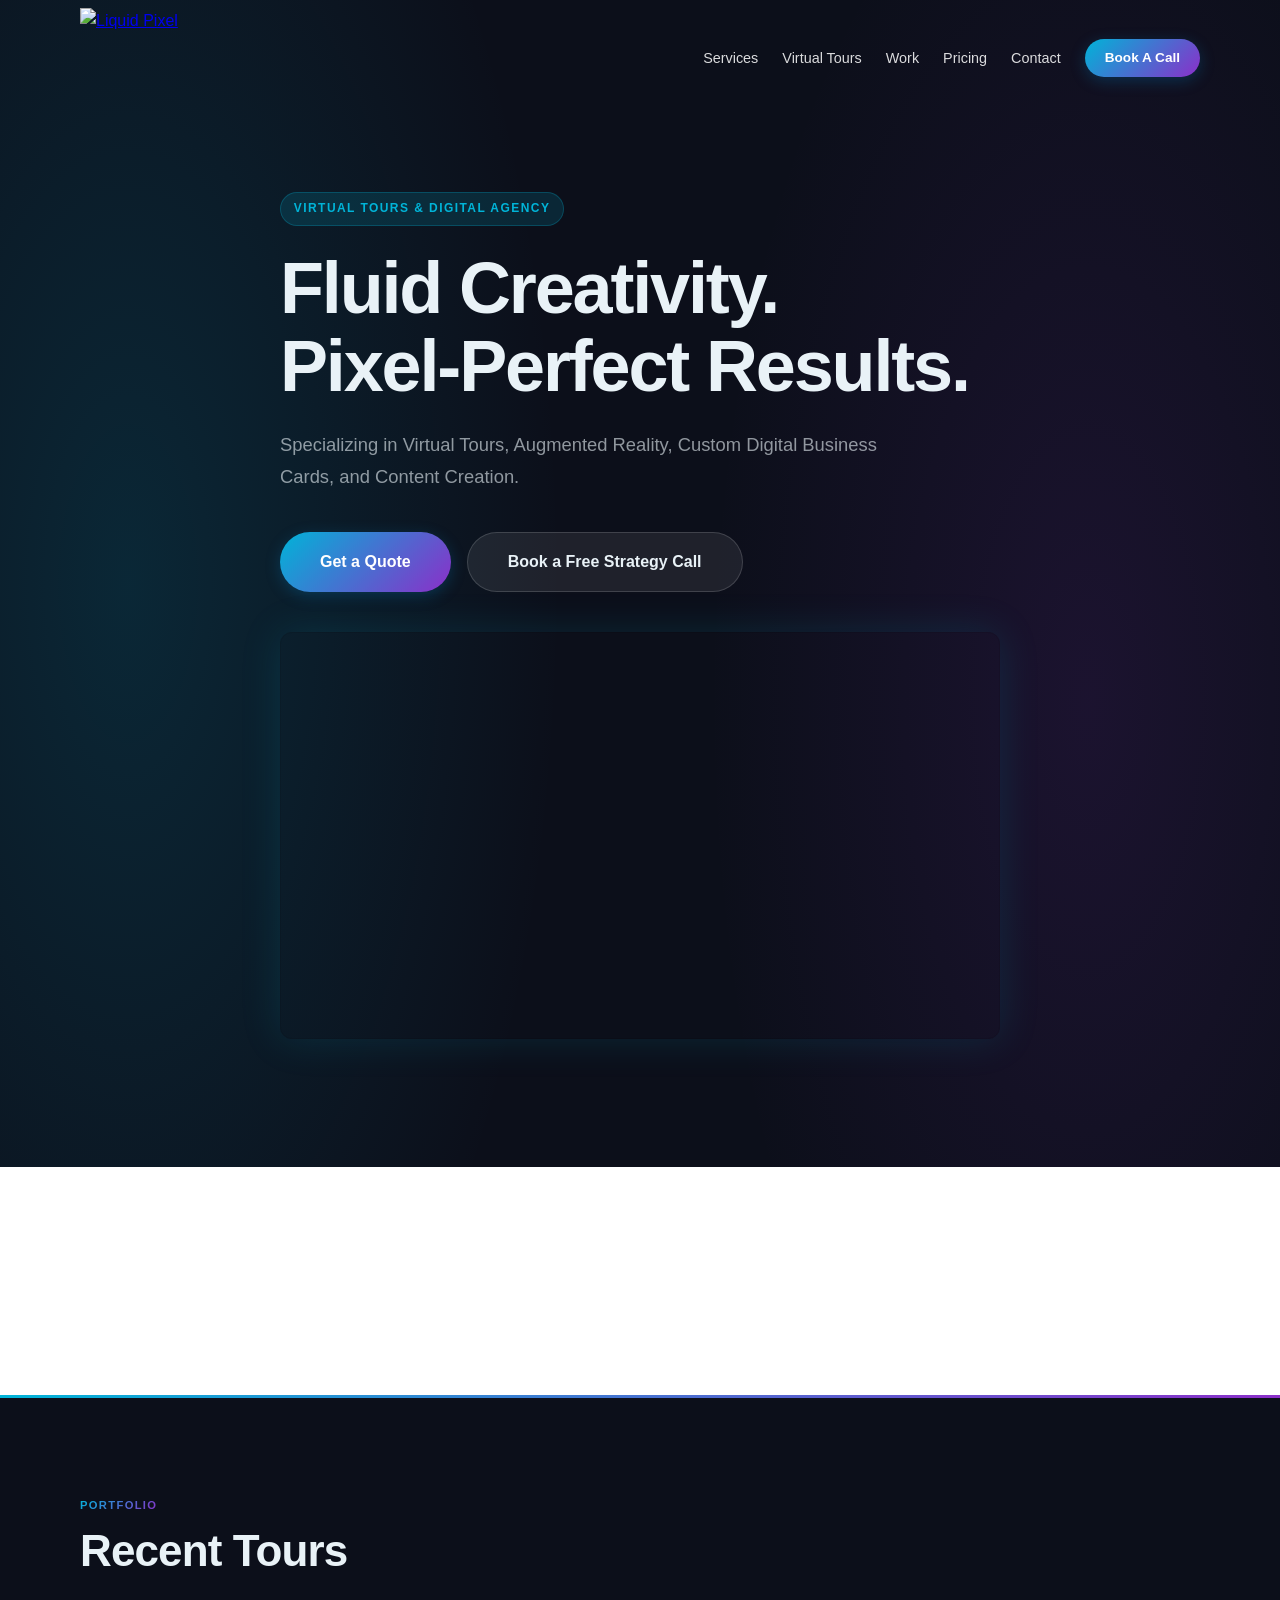
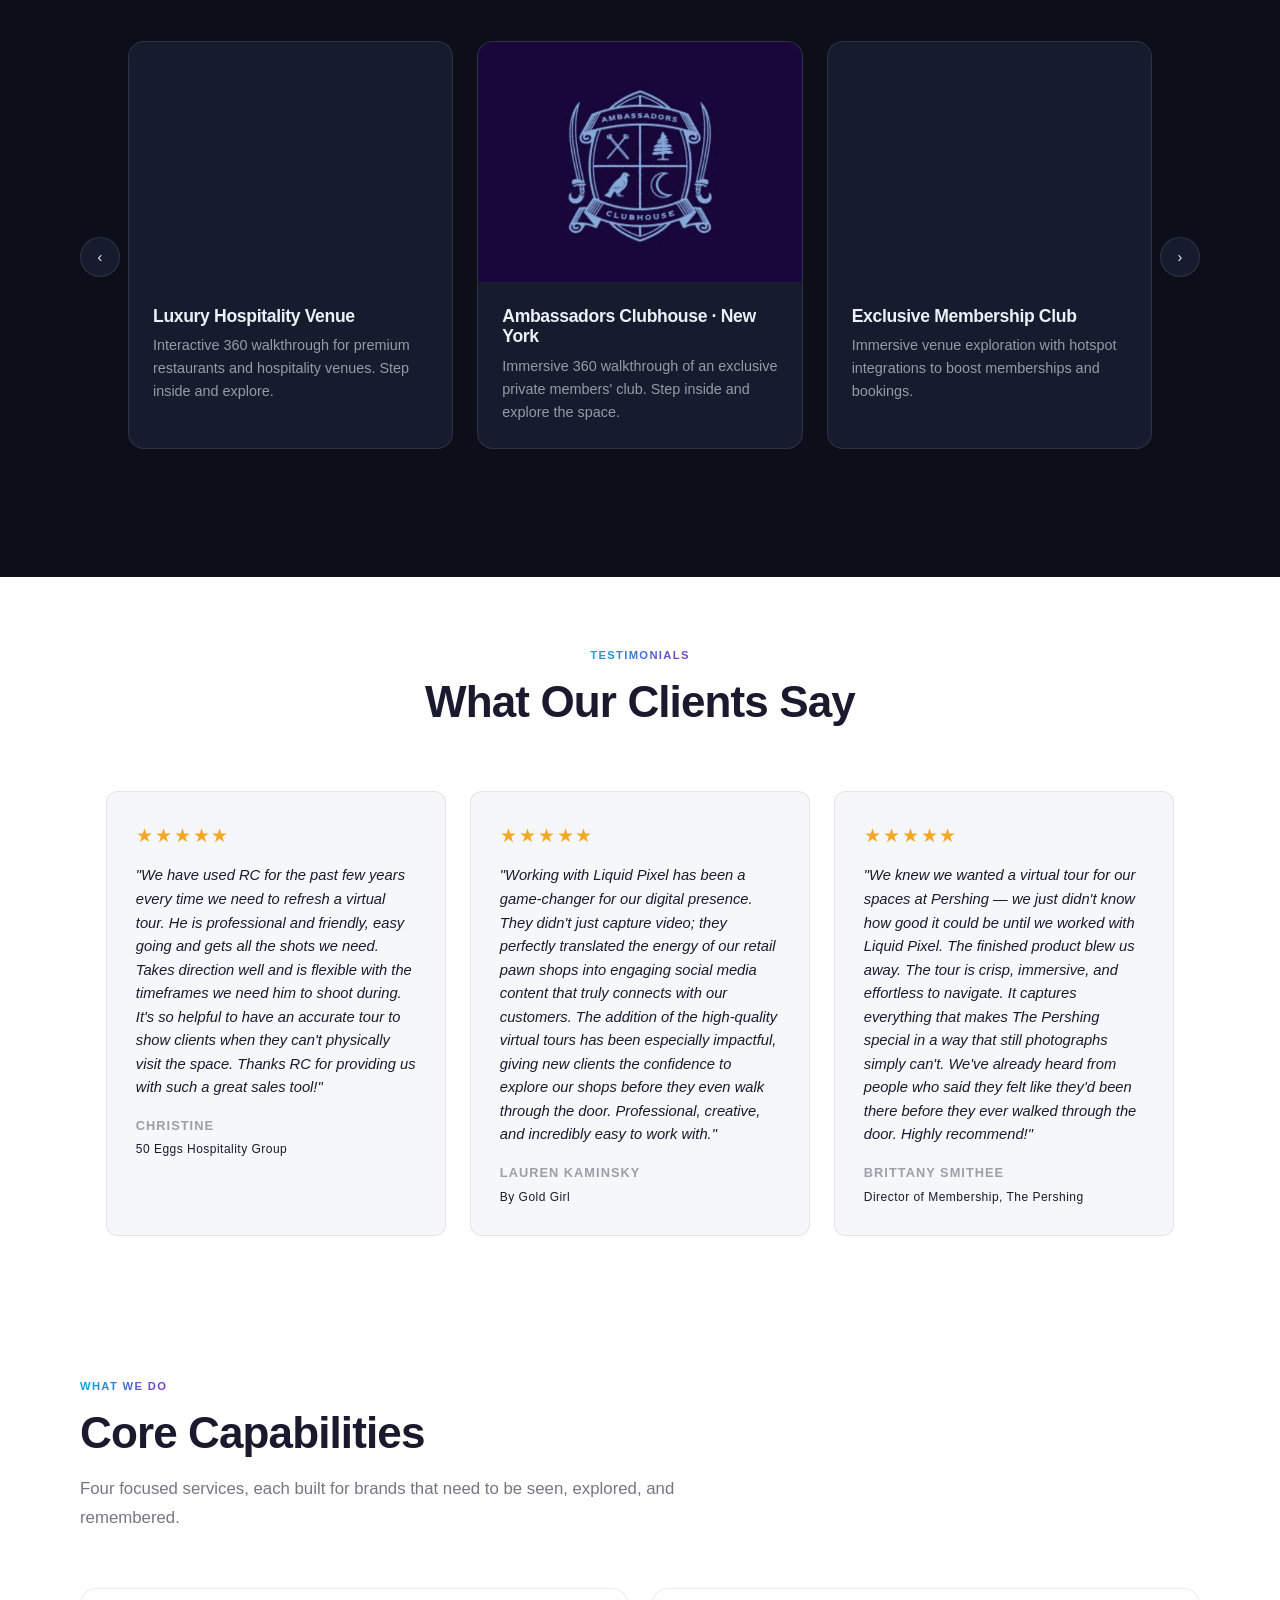
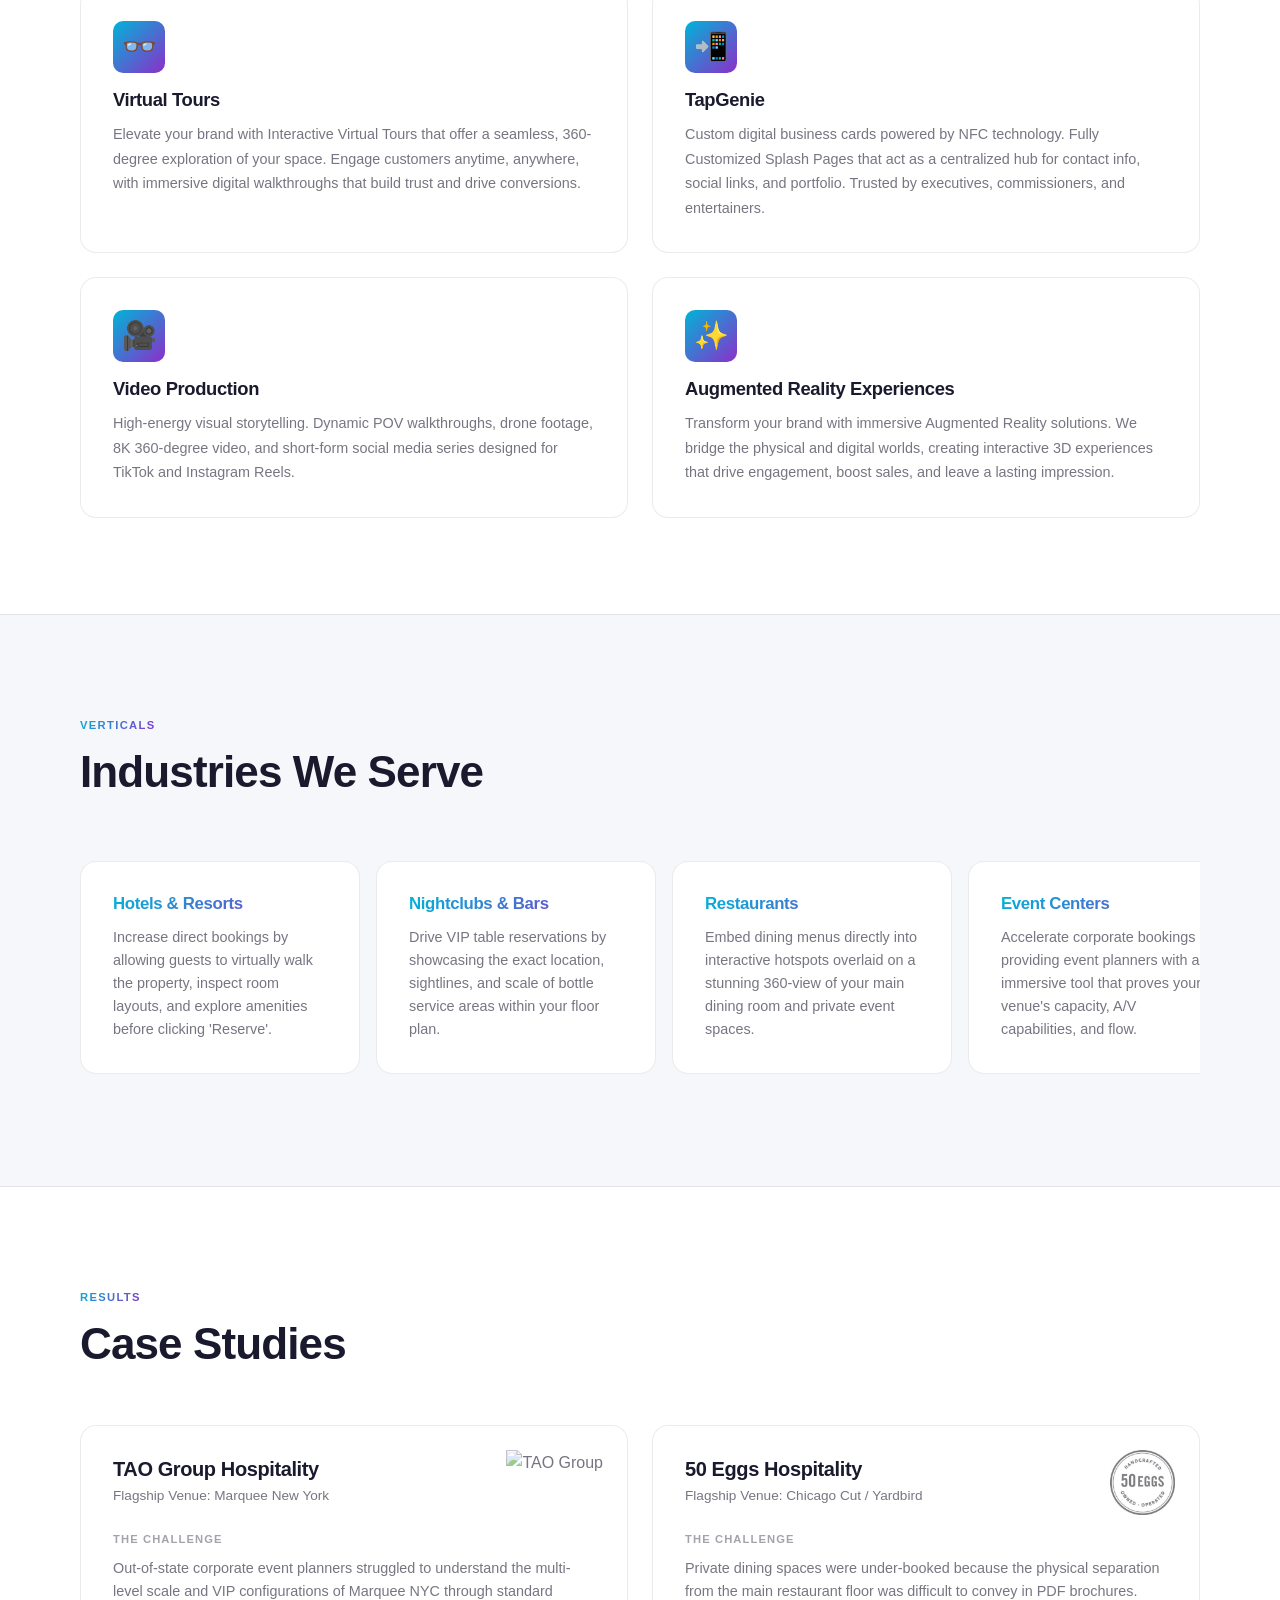
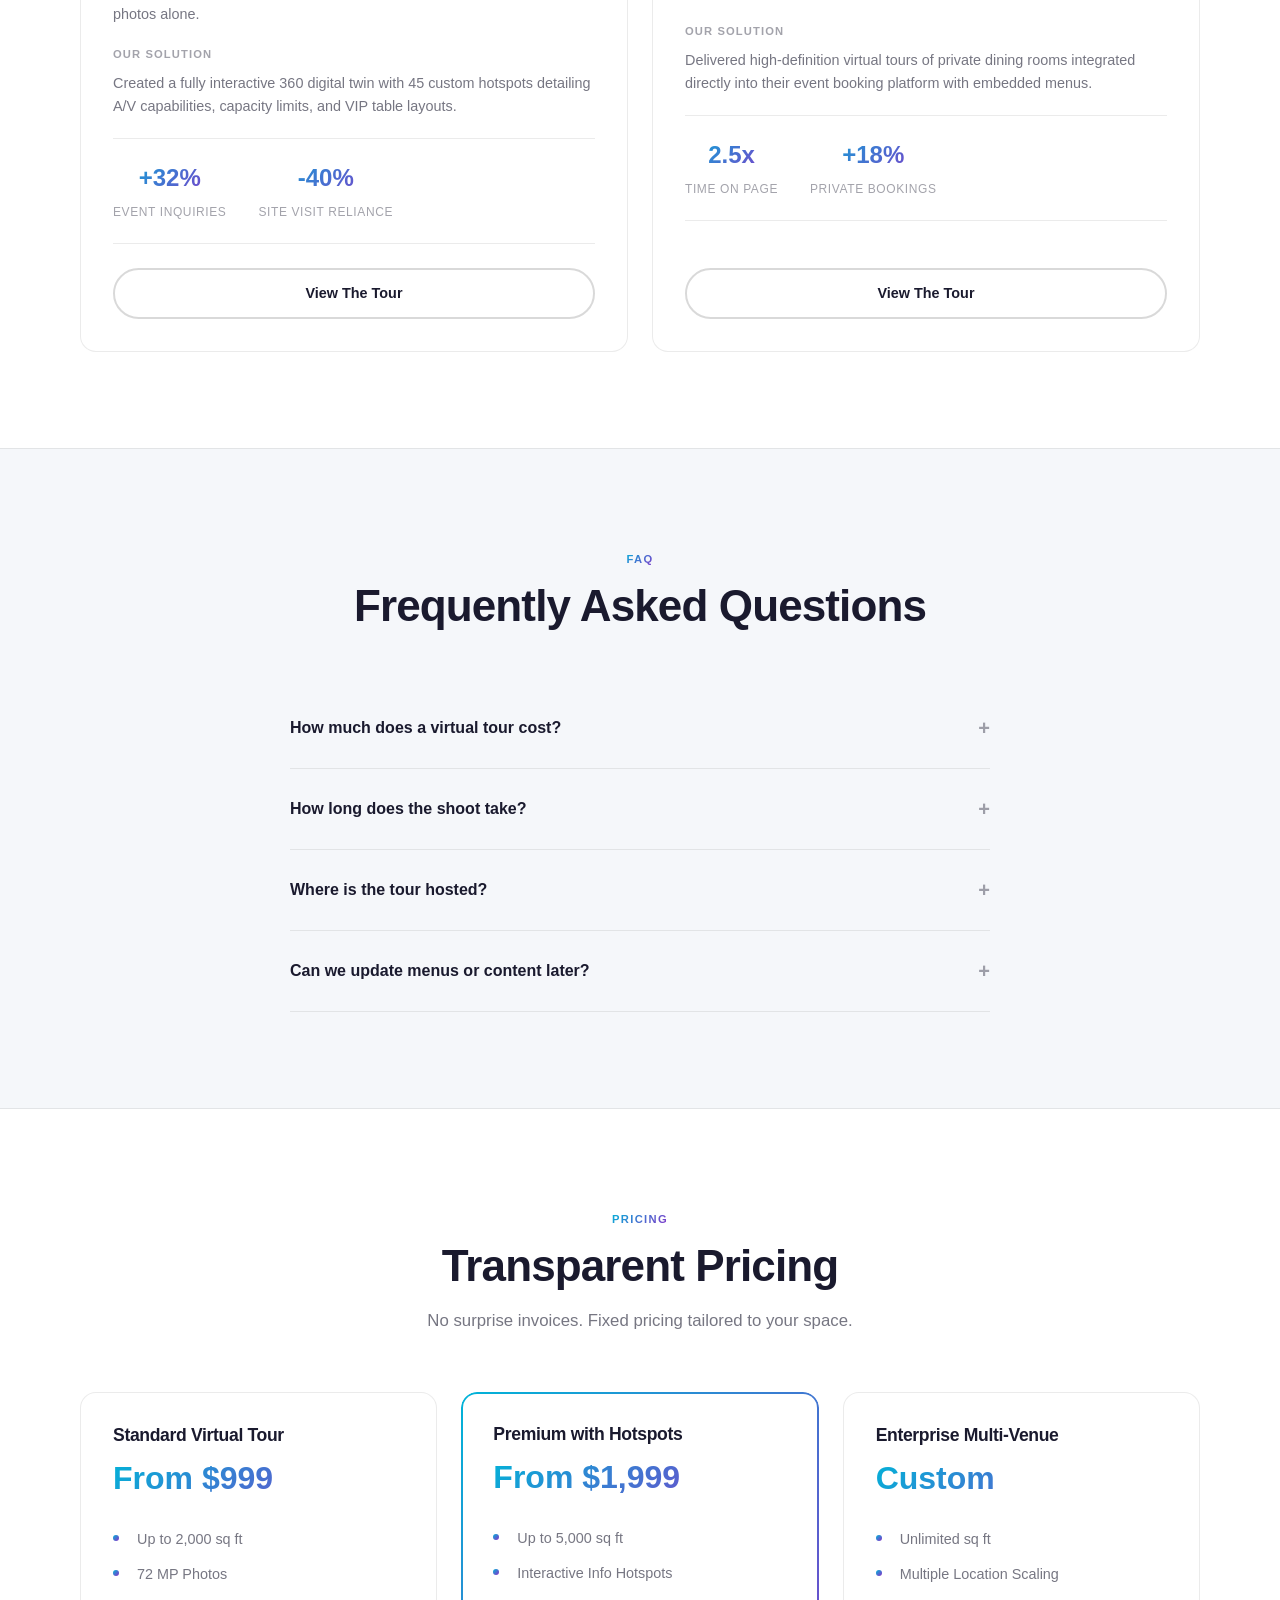
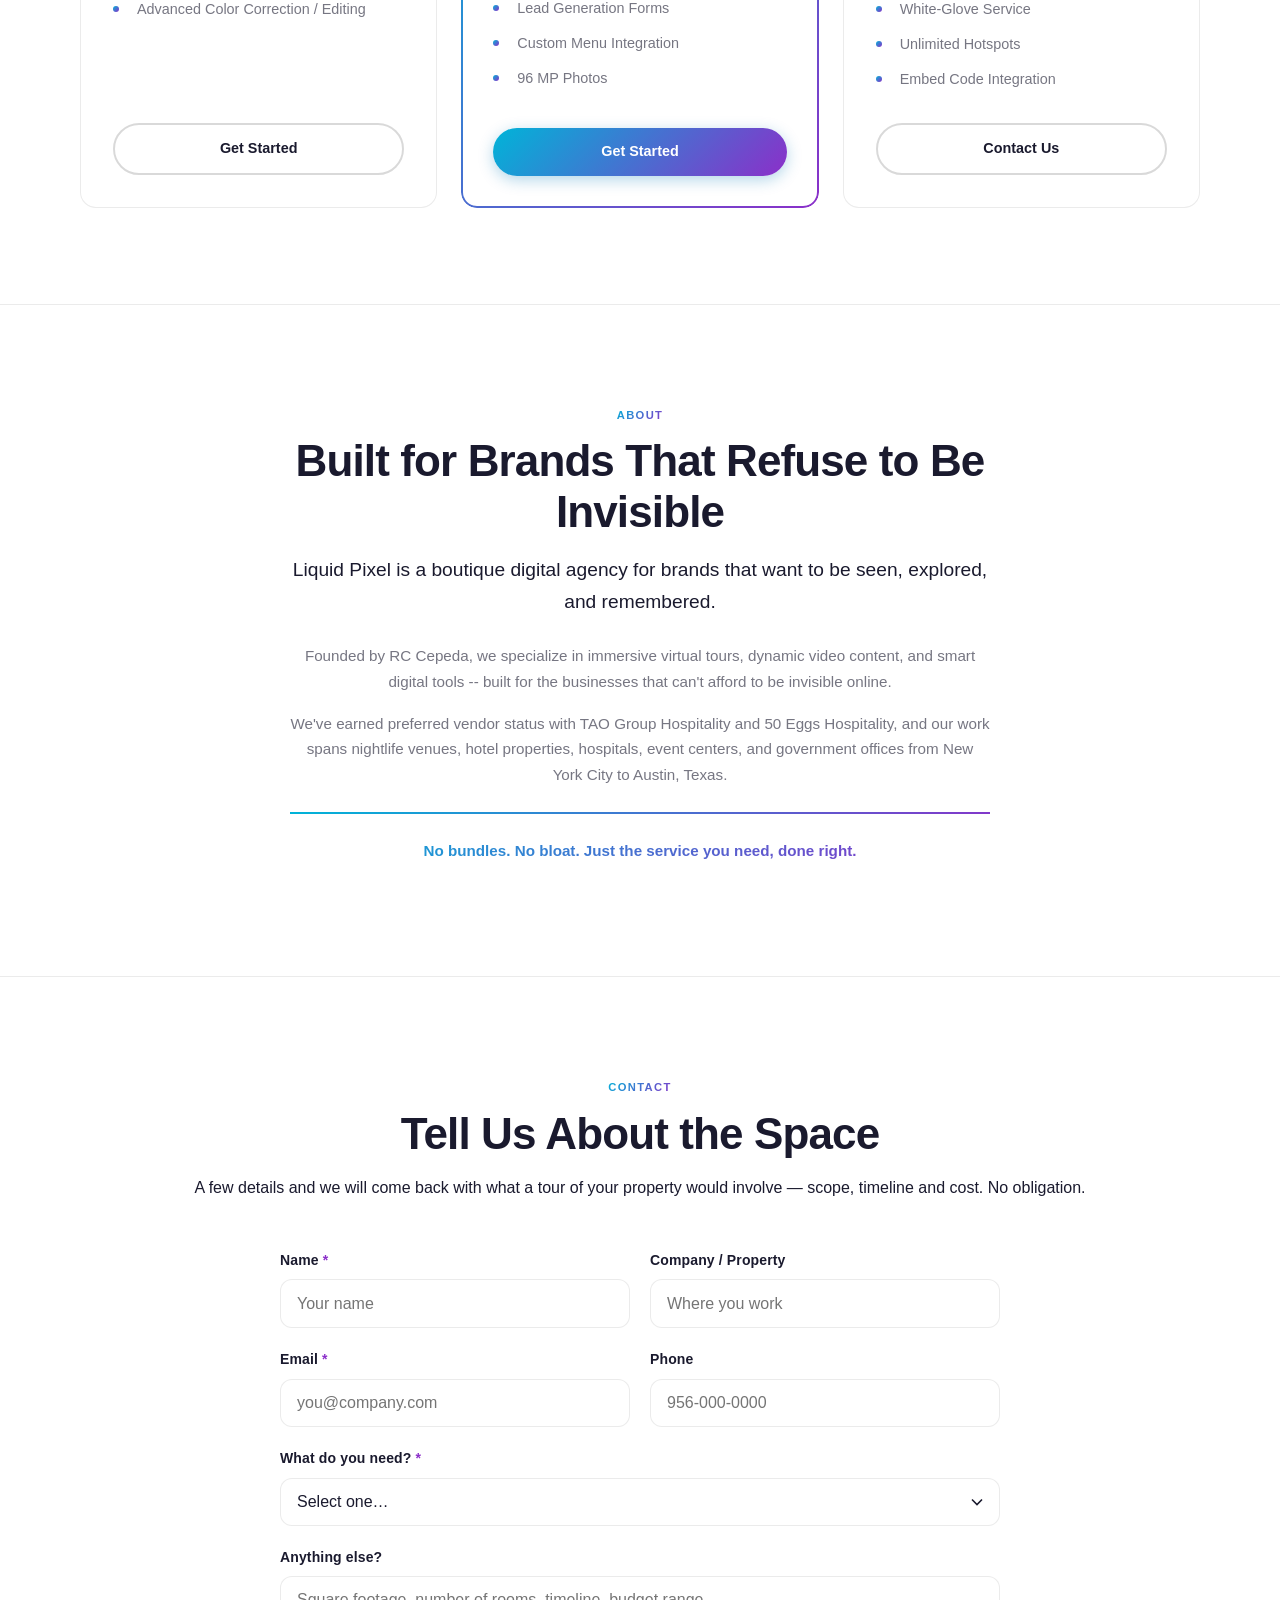
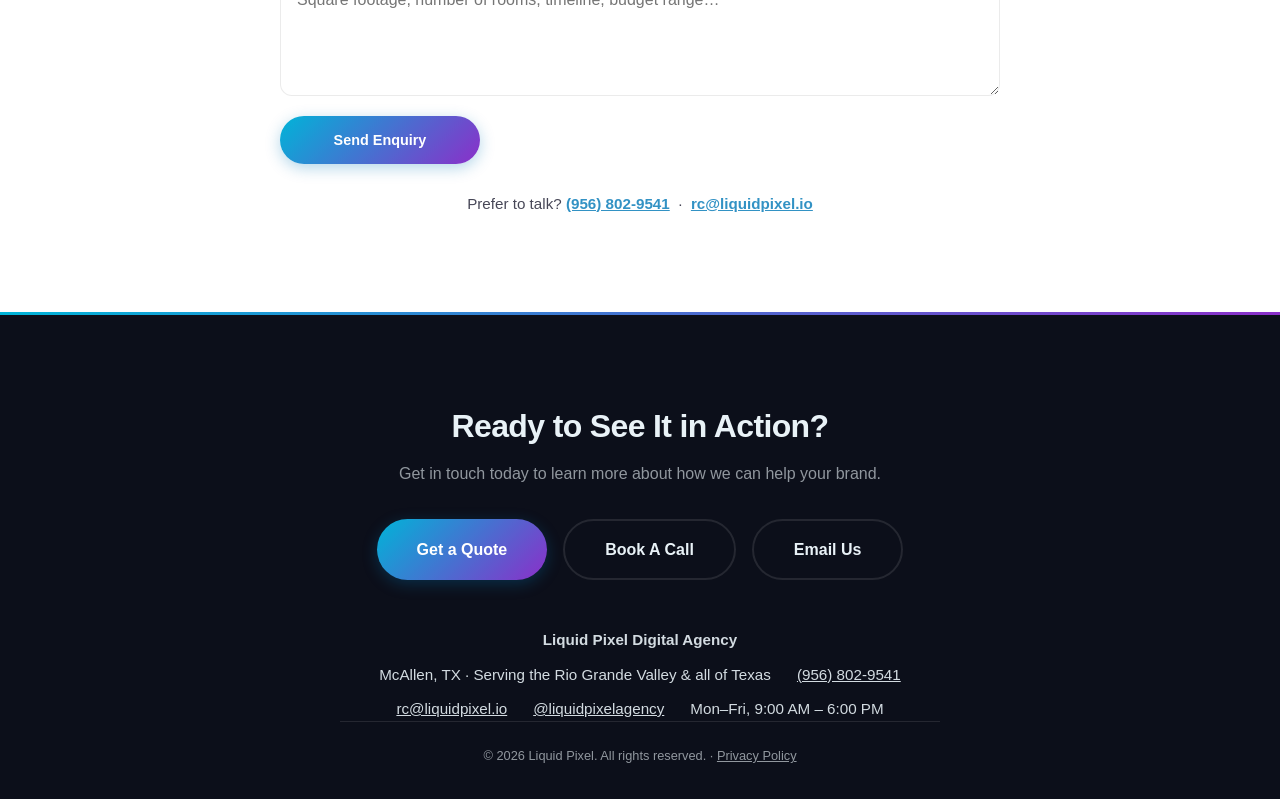
==== commit db30a9e6: "Set the live Web3Forms access key on both contact forms Replaces the placeholder on the homepage for" ====
--- a/index.html
+++ b/index.html
@@ -610,10 +610,11 @@
       </div>
 
       <form class="lp-form" id="contactForm" action="https://api.web3forms.com/submit" method="POST" novalidate>
-        <!-- 🔴 REPLACE: create the key at web3forms.com under hello@makerwebstudios.com
-             and set the RECIPIENT to rc@liquidpixel.io. The key is public and safe in
-             HTML. Nothing is delivered until that recipient address is VERIFIED. -->
-        <input type="hidden" name="access_key" value="REPLACE_WITH_WEB3FORMS_ACCESS_KEY" />
+        <!-- Web3Forms access key. Public by design — it is not a secret, it only
+             routes to the recipient registered against it in the Web3Forms dashboard
+             (there is no recipient field in this HTML, which is what stops the form
+             being used as an open relay). Set live 2026-09-29. -->
+        <input type="hidden" name="access_key" value="ce575d14-dd15-47dd-b634-800f32565684" />
         <input type="hidden" name="subject" value="New enquiry — liquidpixel.io" />
         <input type="hidden" name="from_name" value="Liquid Pixel Website" />
         <input type="hidden" name="Page" value="Homepage" />
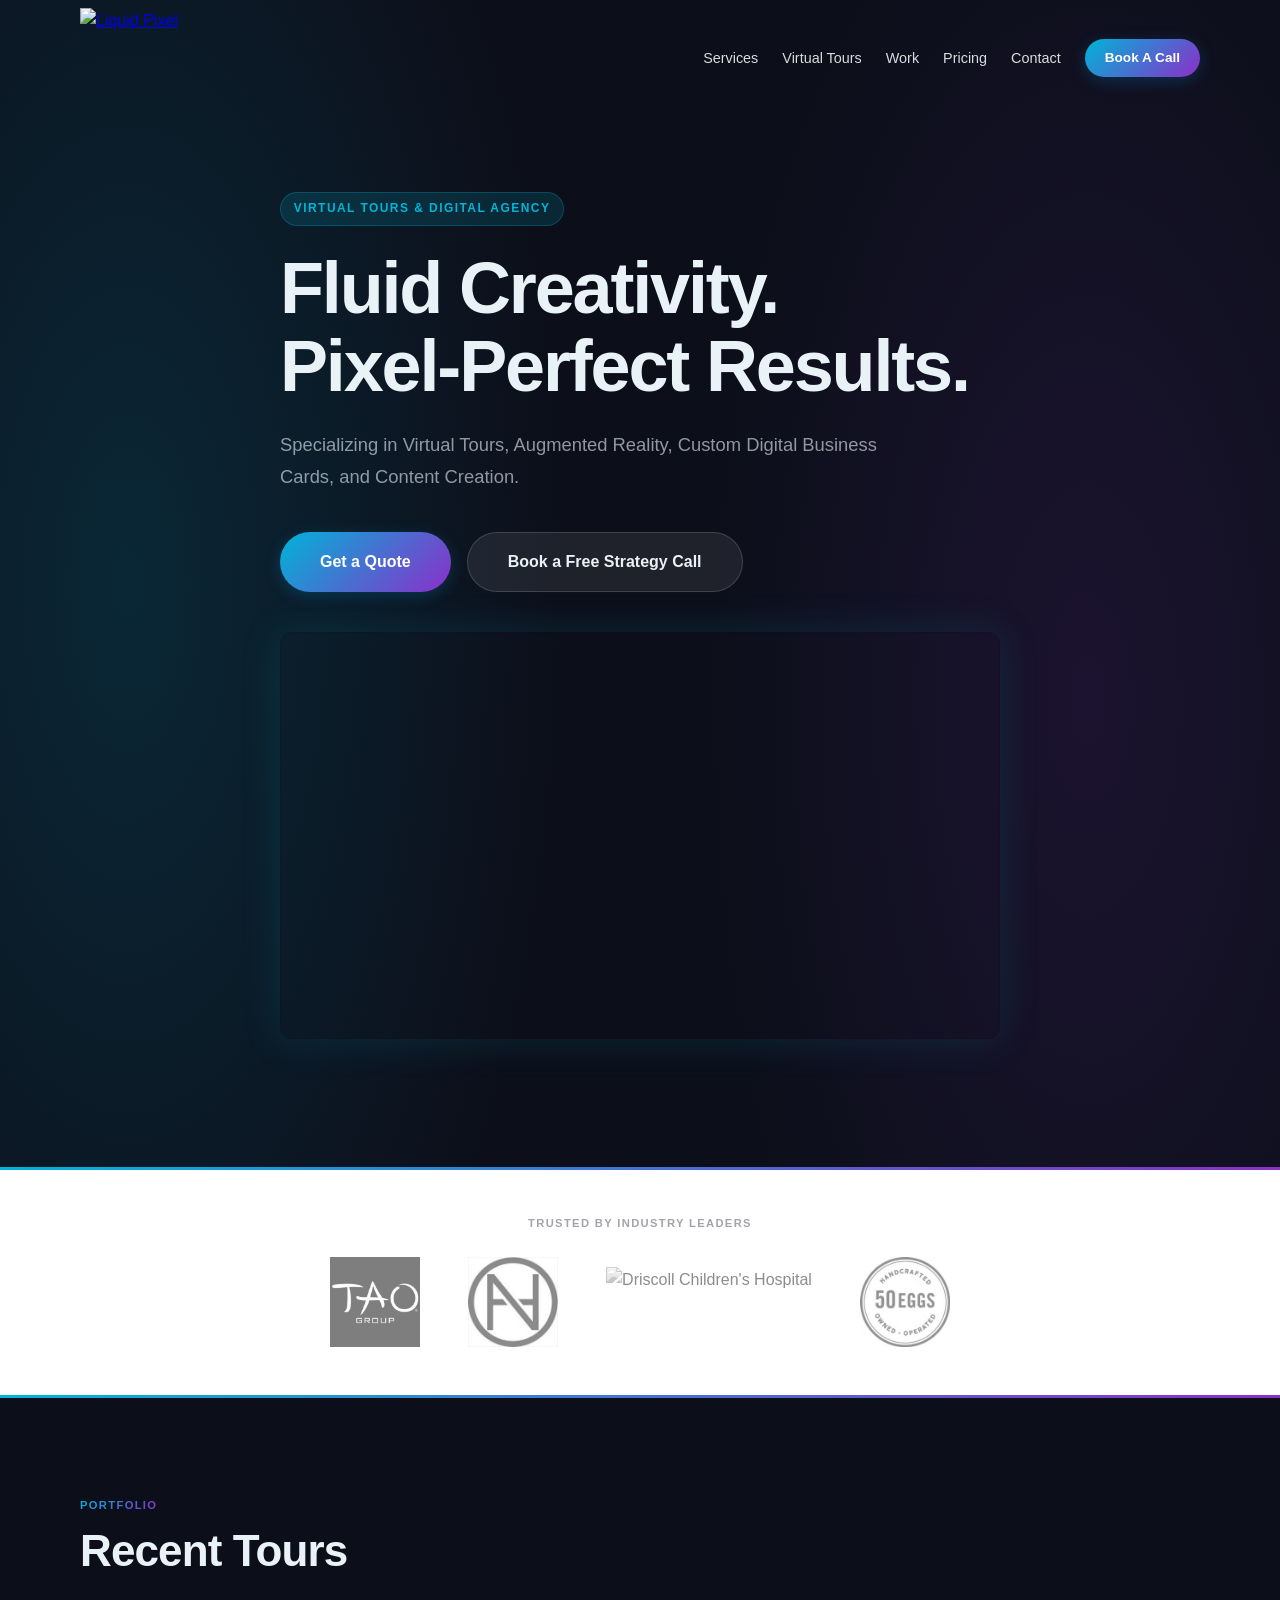
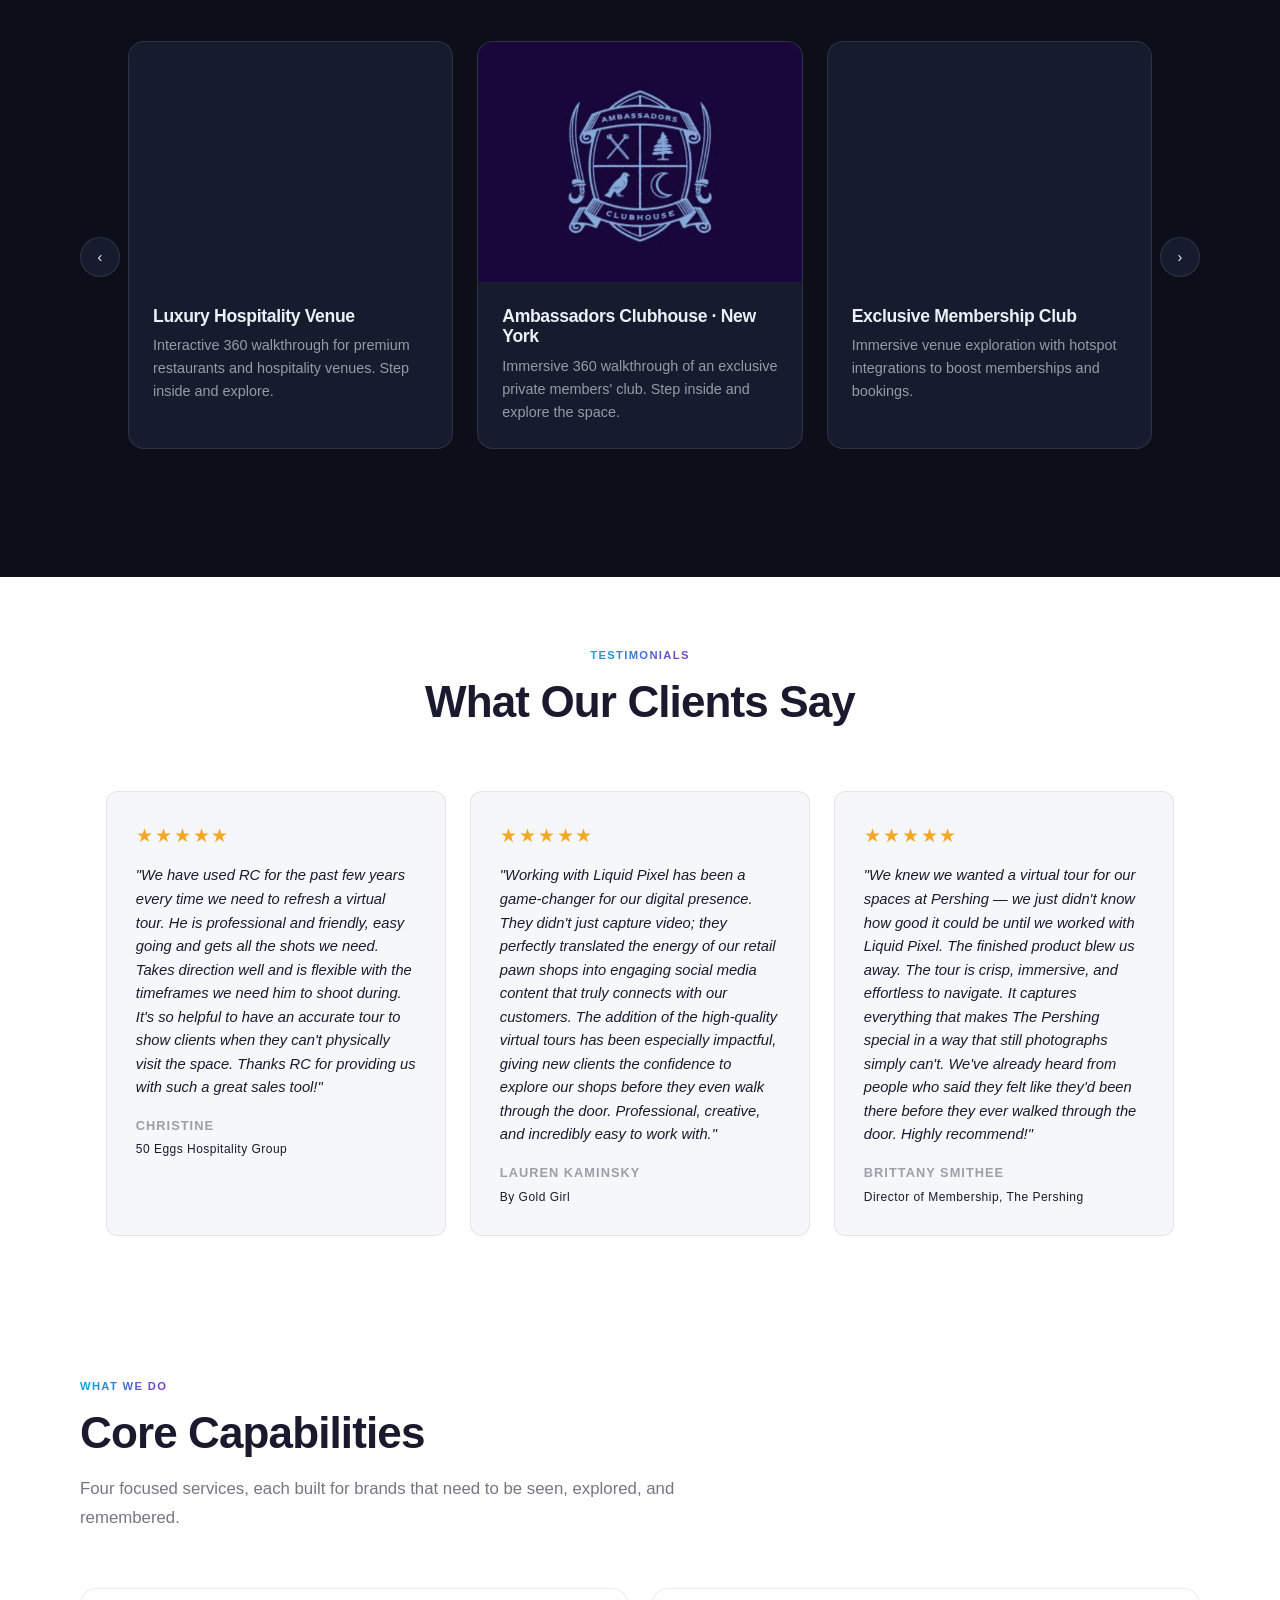
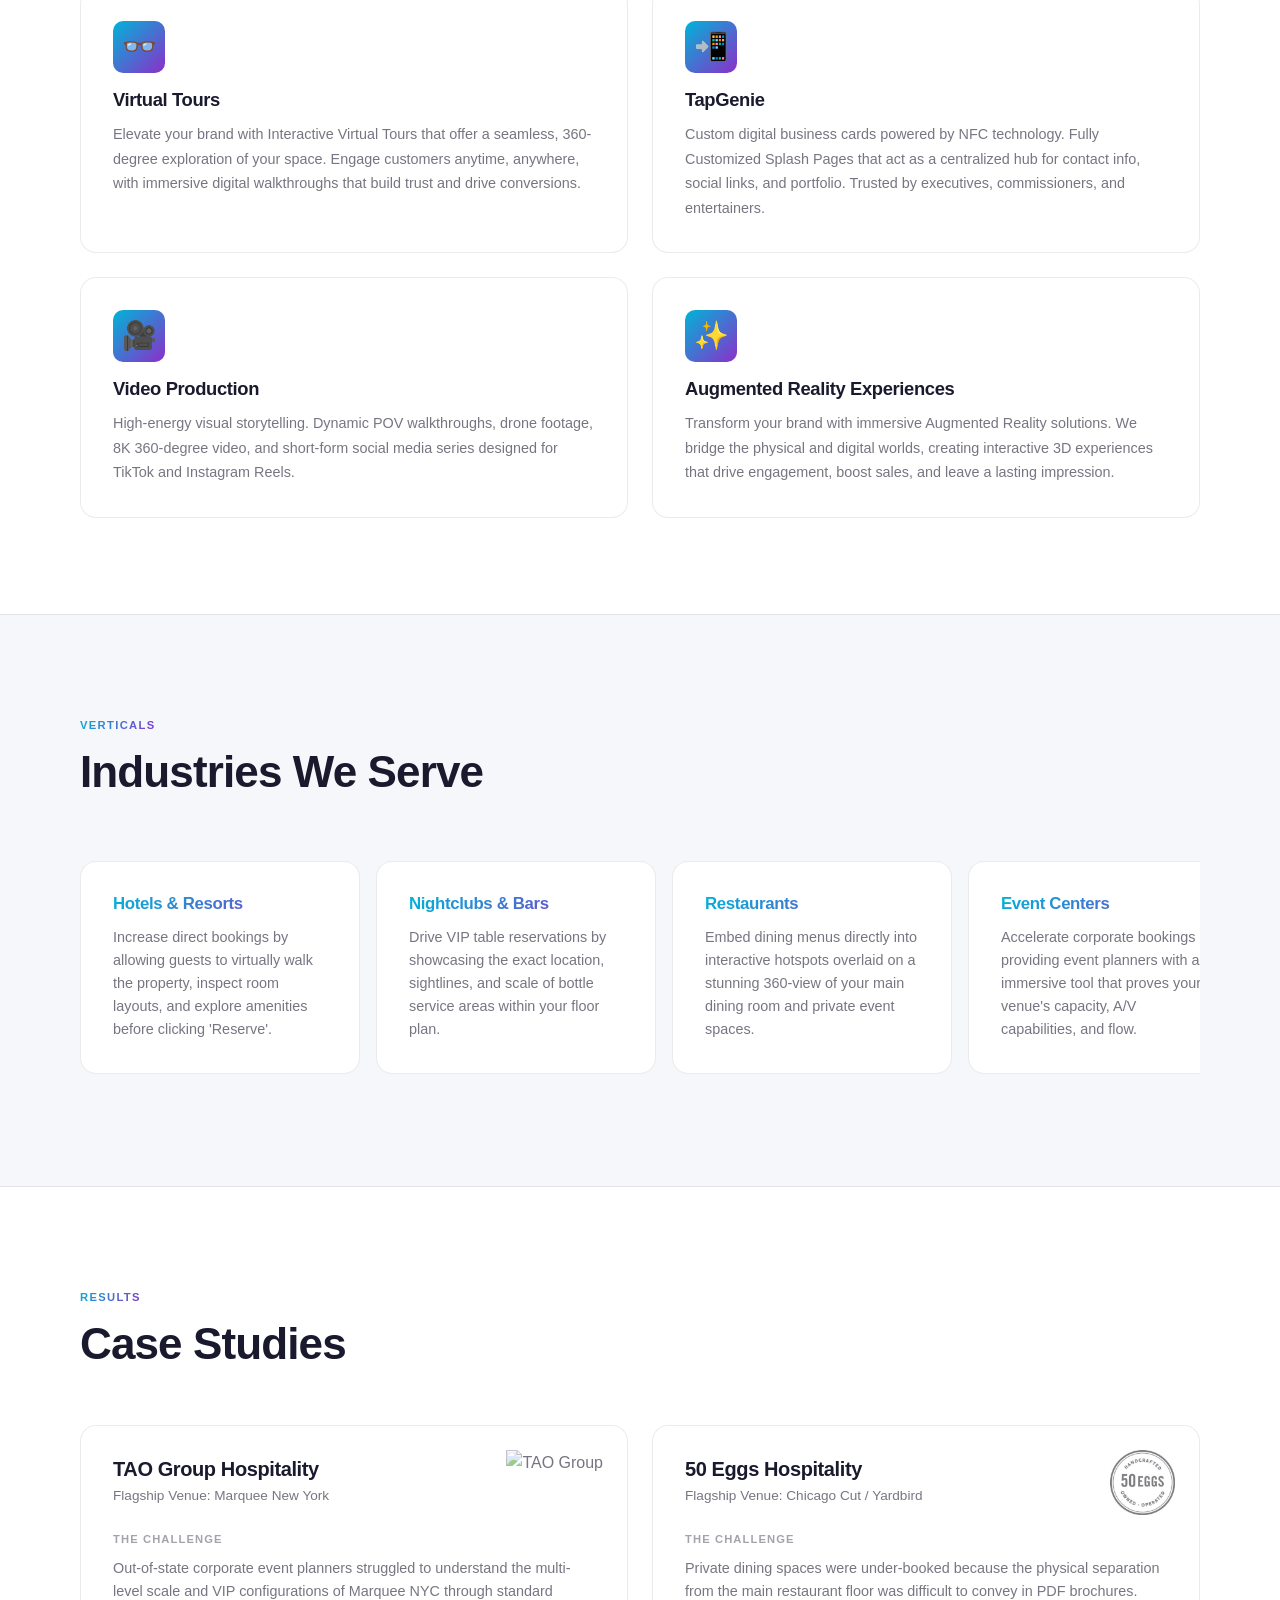
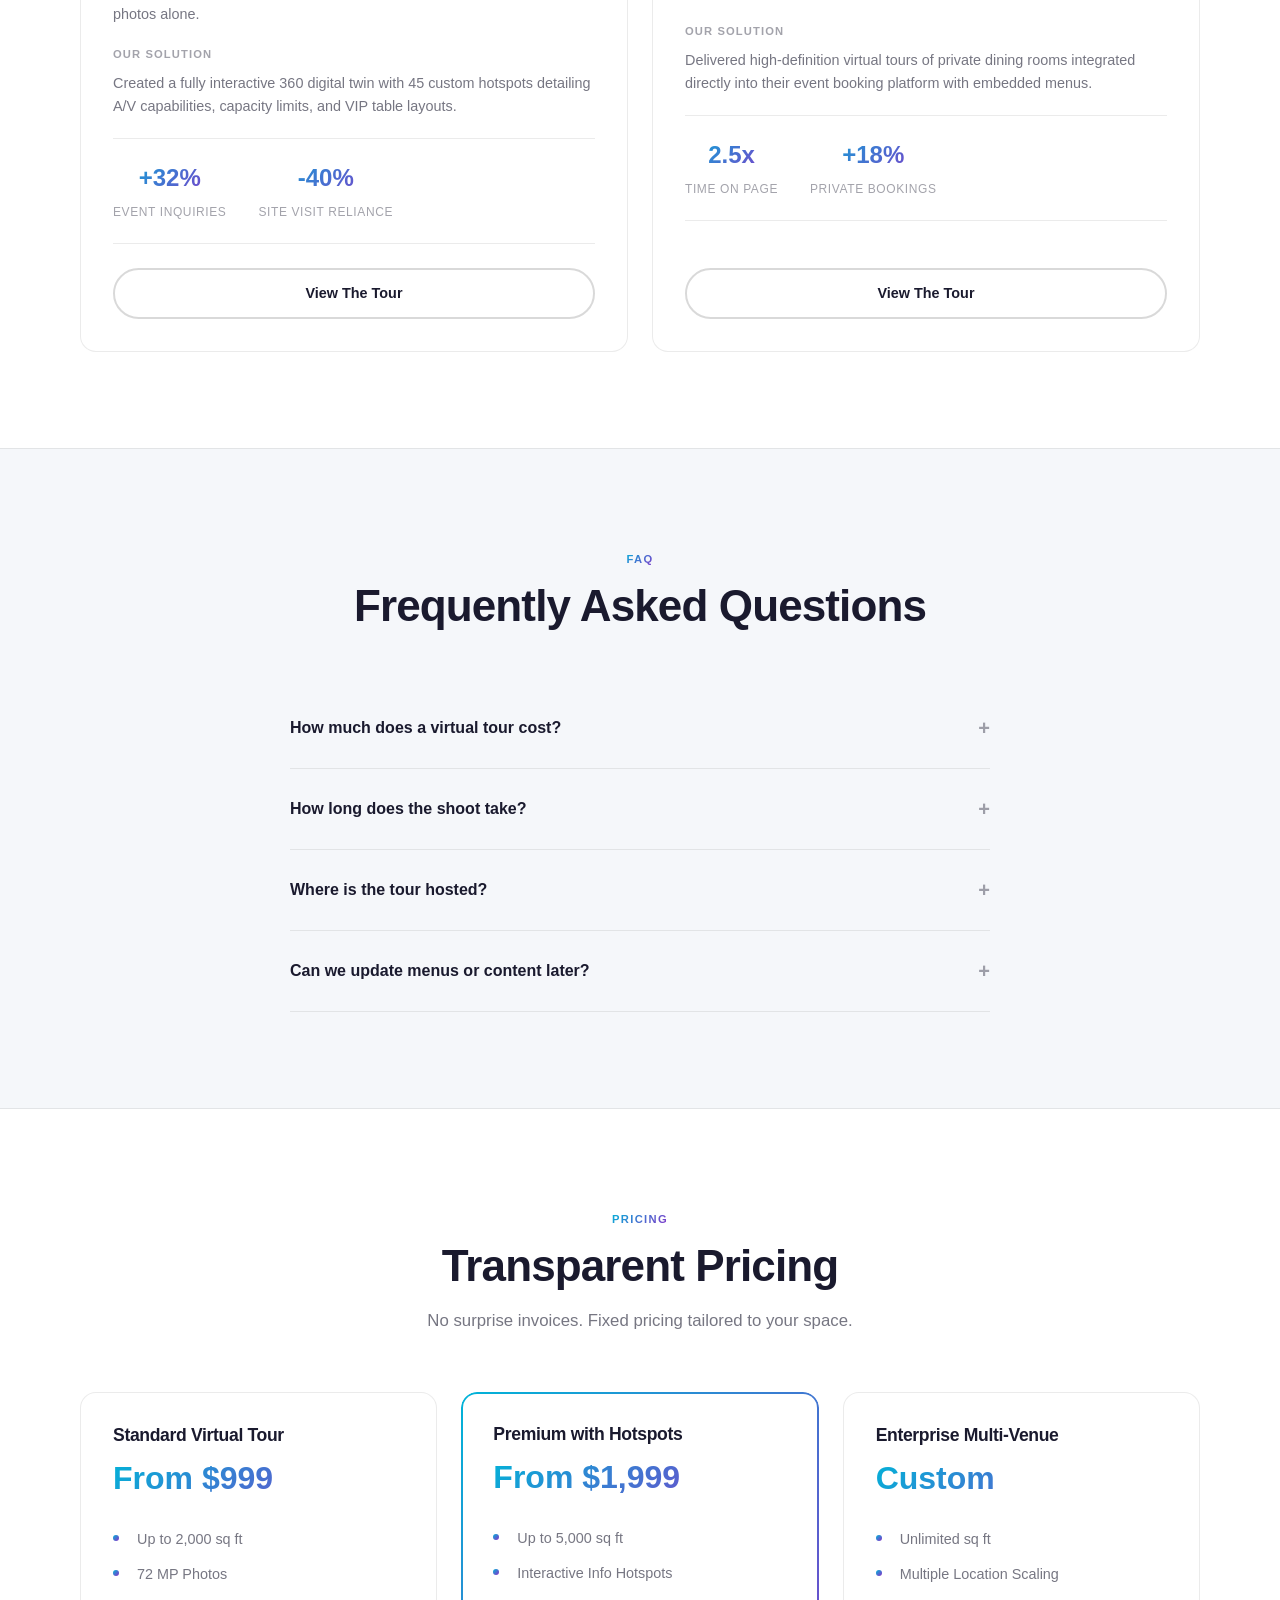
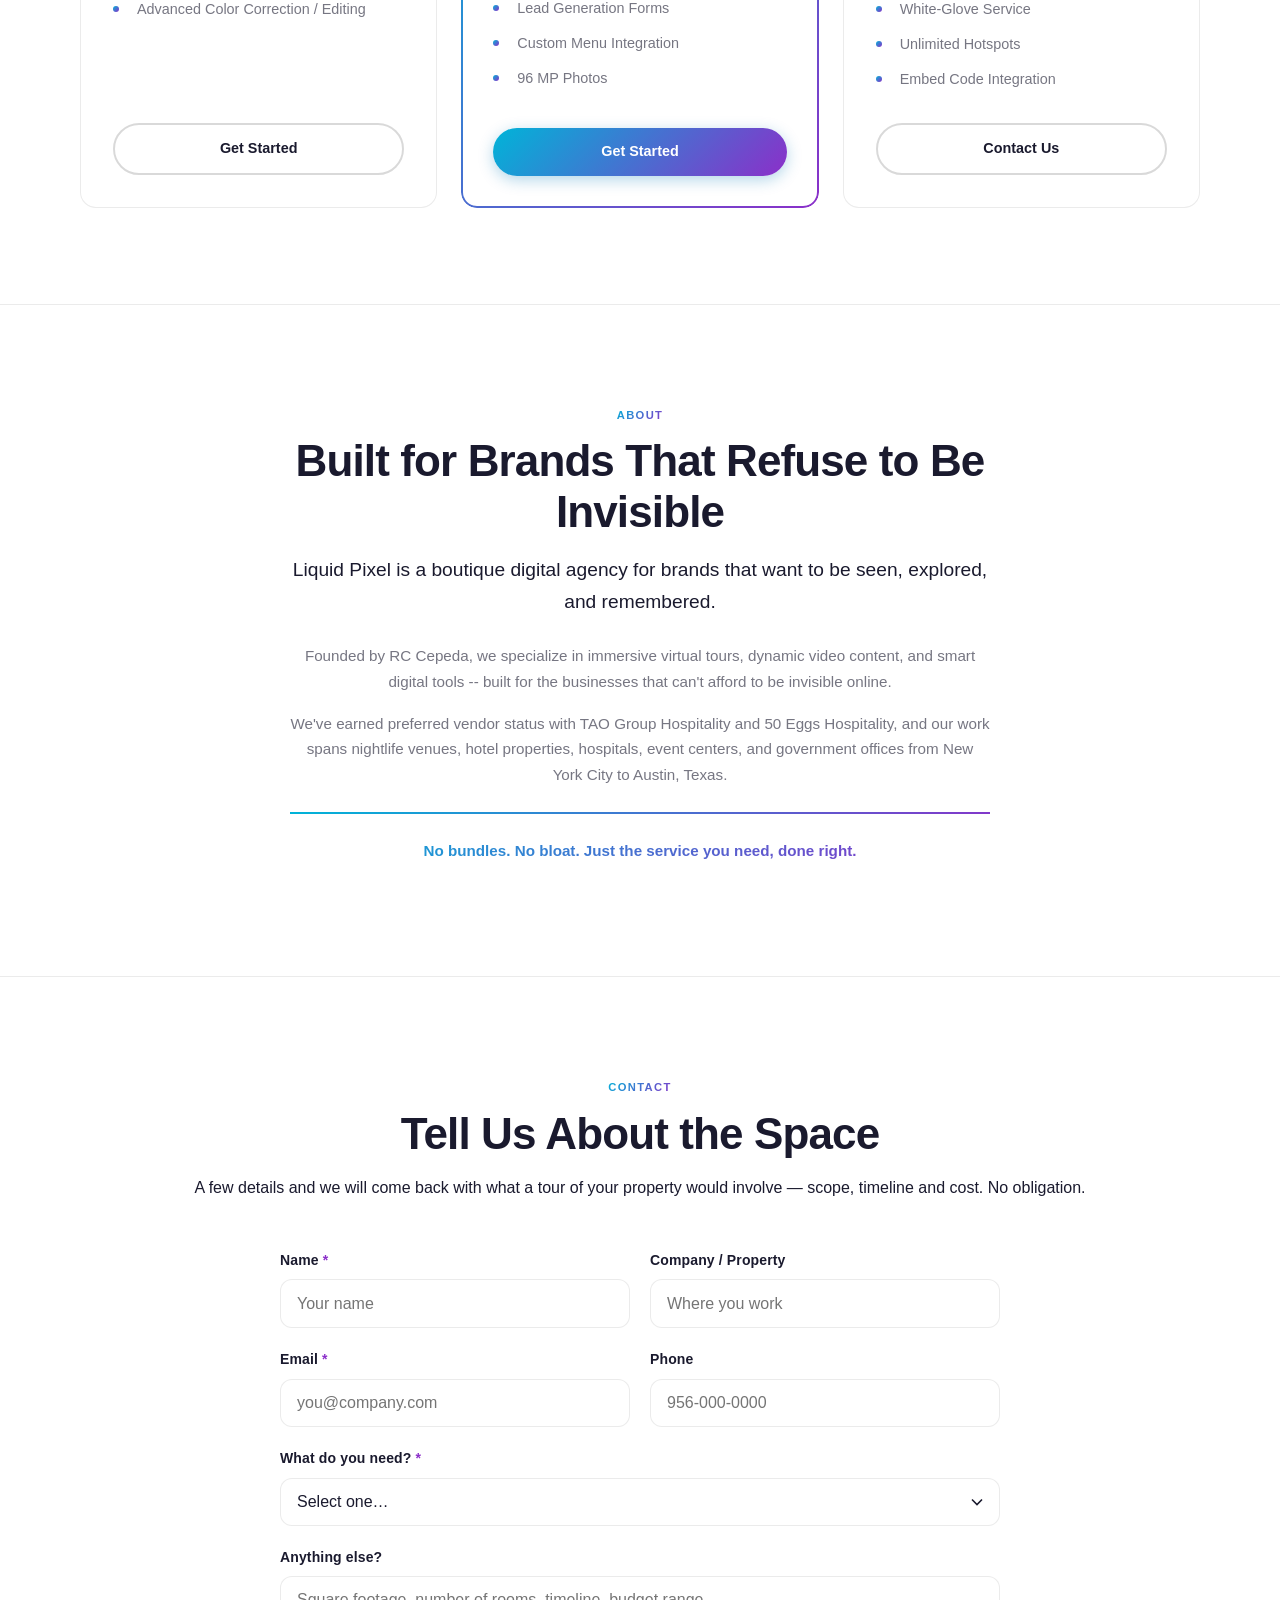
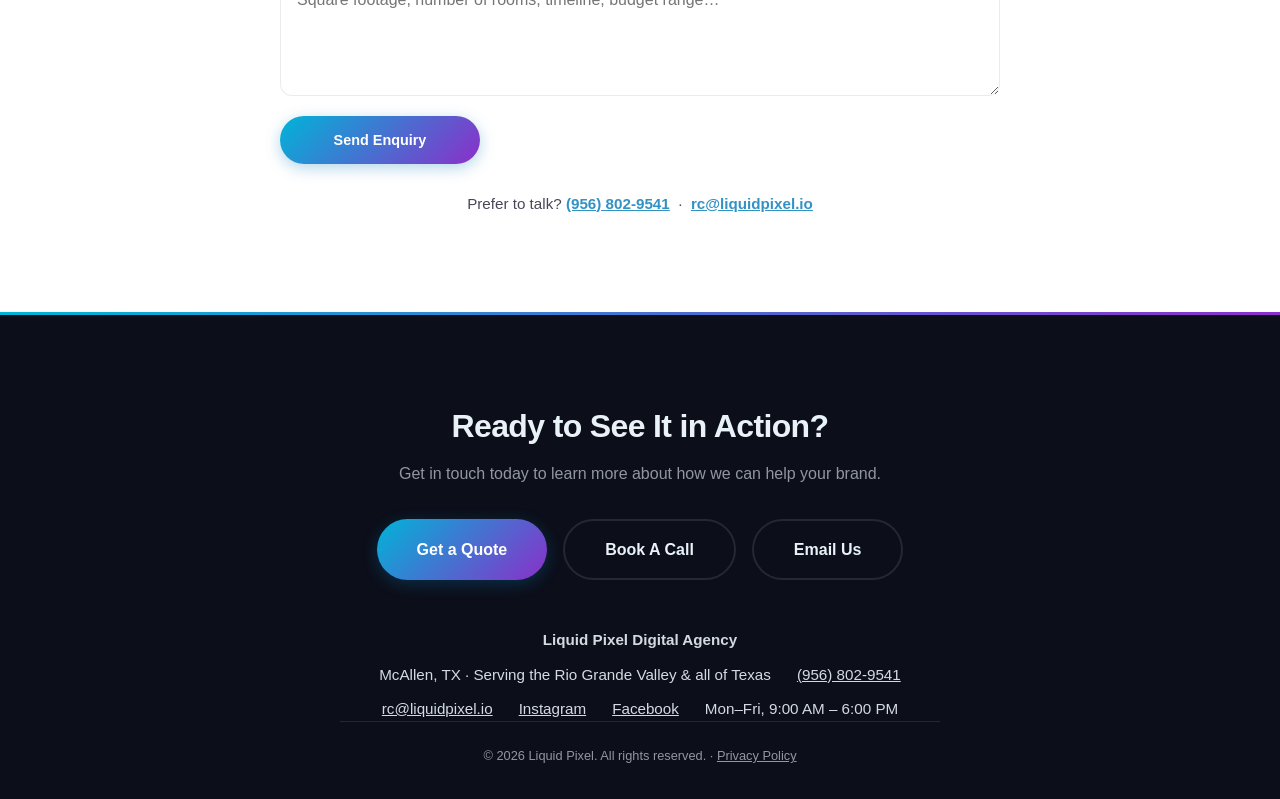
==== commit 2cf20074: "Footer + business data: new Instagram (@liquidpixeldigitalagency) and Facebook Replaces the old @liq" ====
--- a/index.html
+++ b/index.html
@@ -82,7 +82,7 @@
               { "@type": "State", "name": "Texas" }
             ],
             "sameAs": [
-              "https://www.instagram.com/liquidpixelagency/"
+              "https://www.instagram.com/liquidpixeldigitalagency", "https://www.facebook.com/liquidpixeldigitalagency"
             ]
           },
           {
@@ -695,7 +695,8 @@
             <span>McAllen, TX &middot; Serving the Rio Grande Valley &amp; all of Texas</span>
             <a href="tel:+19568029541" style="color:inherit;">(956) 802-9541</a>
             <a href="mailto:rc@liquidpixel.io" style="color:inherit;">rc@liquidpixel.io</a>
-            <a href="https://www.instagram.com/liquidpixelagency/" target="_blank" rel="noopener" style="color:inherit;">@liquidpixelagency</a>
+            <a href="https://www.instagram.com/liquidpixeldigitalagency" target="_blank" rel="noopener" style="color:inherit;">Instagram</a>
+            <a href="https://www.facebook.com/liquidpixeldigitalagency" target="_blank" rel="noopener" style="color:inherit;">Facebook</a>
             <span>Mon&ndash;Fri, 9:00 AM &ndash; 6:00 PM</span>
           </div>
           <div class="footer-bottom">
--- a/styles.css
+++ b/styles.css
@@ -1366,8 +1366,11 @@
   box-shadow: 0 0 0 3px rgba(0, 180, 216, 0.16);
 }
 
-.lp-form input:user-invalid,
-.lp-form select:user-invalid { border-color: #d64550; }
+/* :not(.is-sent) — after a successful send the fields are cleared, which makes
+   the required ones invalid again; without this guard all three turn red on
+   success and the form reads as an error. */
+.lp-form:not(.is-sent) input:user-invalid,
+.lp-form:not(.is-sent) select:user-invalid { border-color: #d64550; }
 
 /* Honeypot. Kept off-screen rather than display:none so bots that skip hidden
    fields still fill it. Never use visibility/hidden here. */
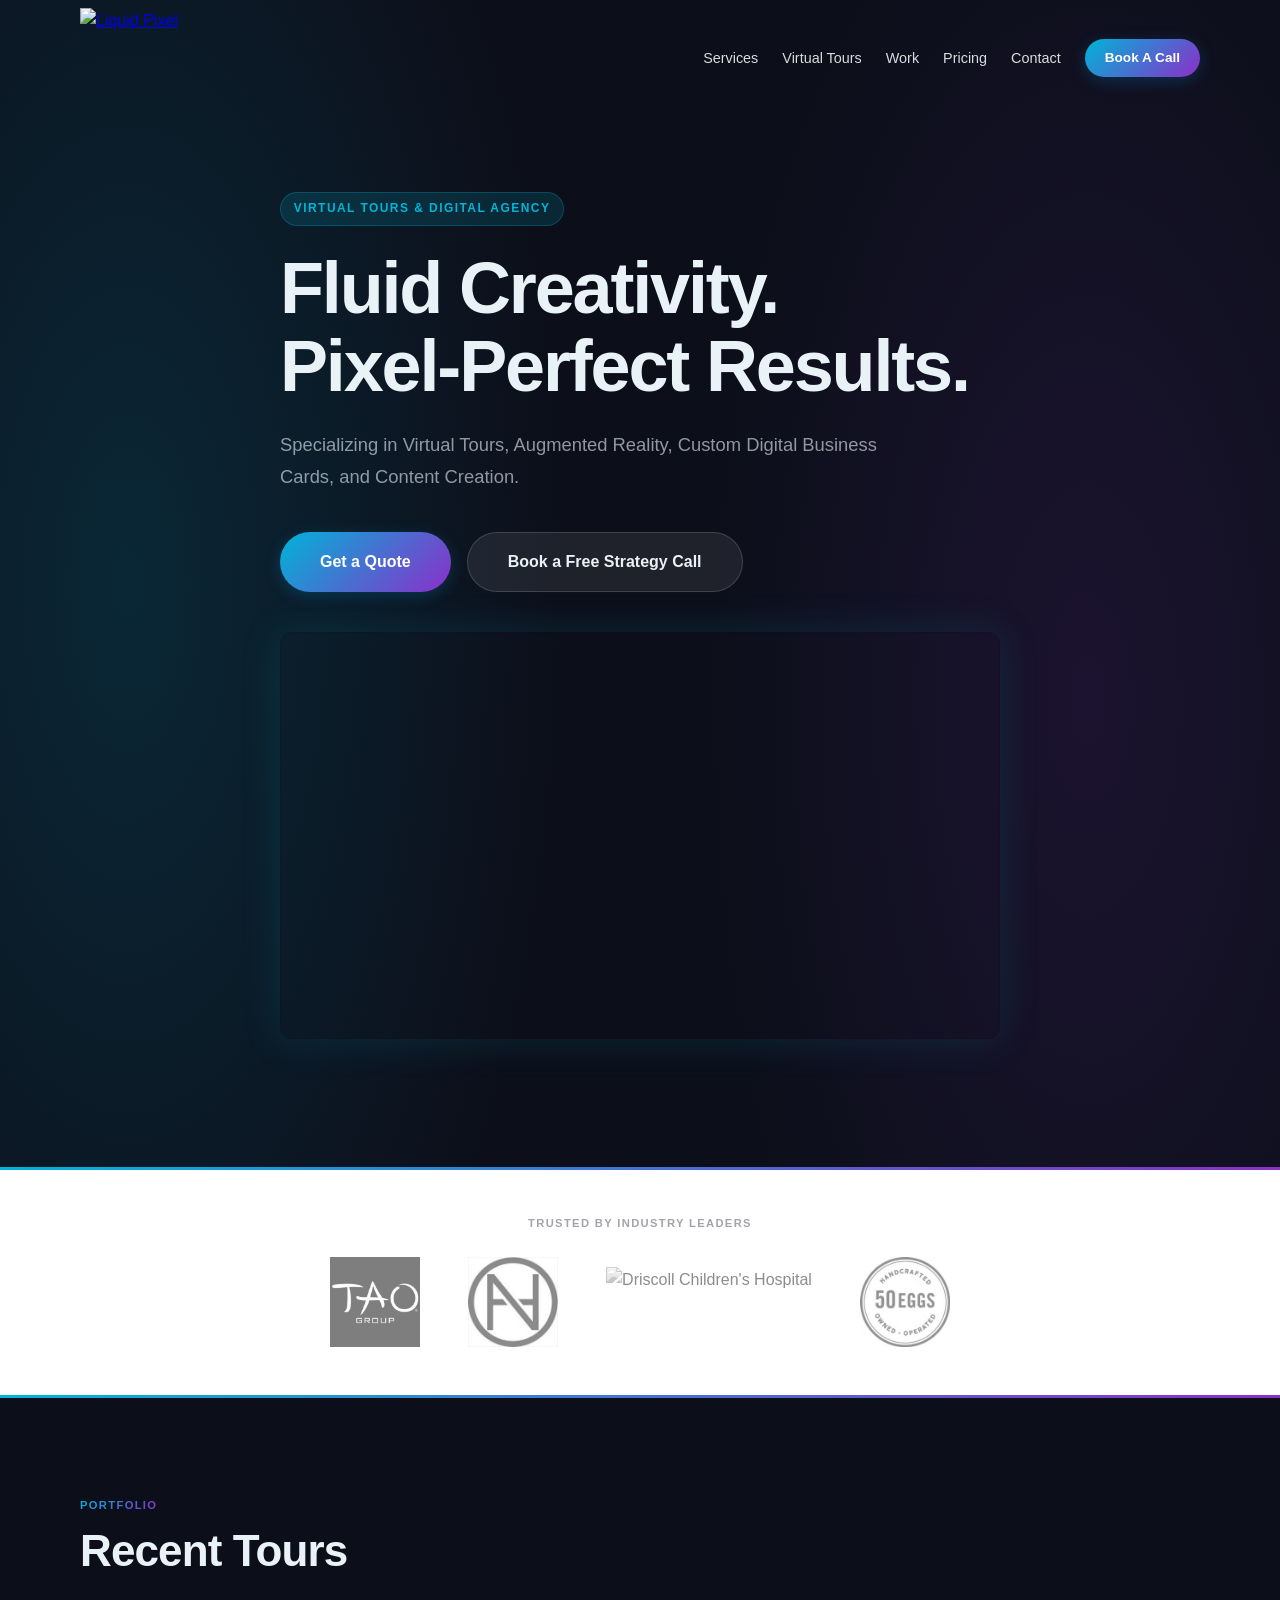
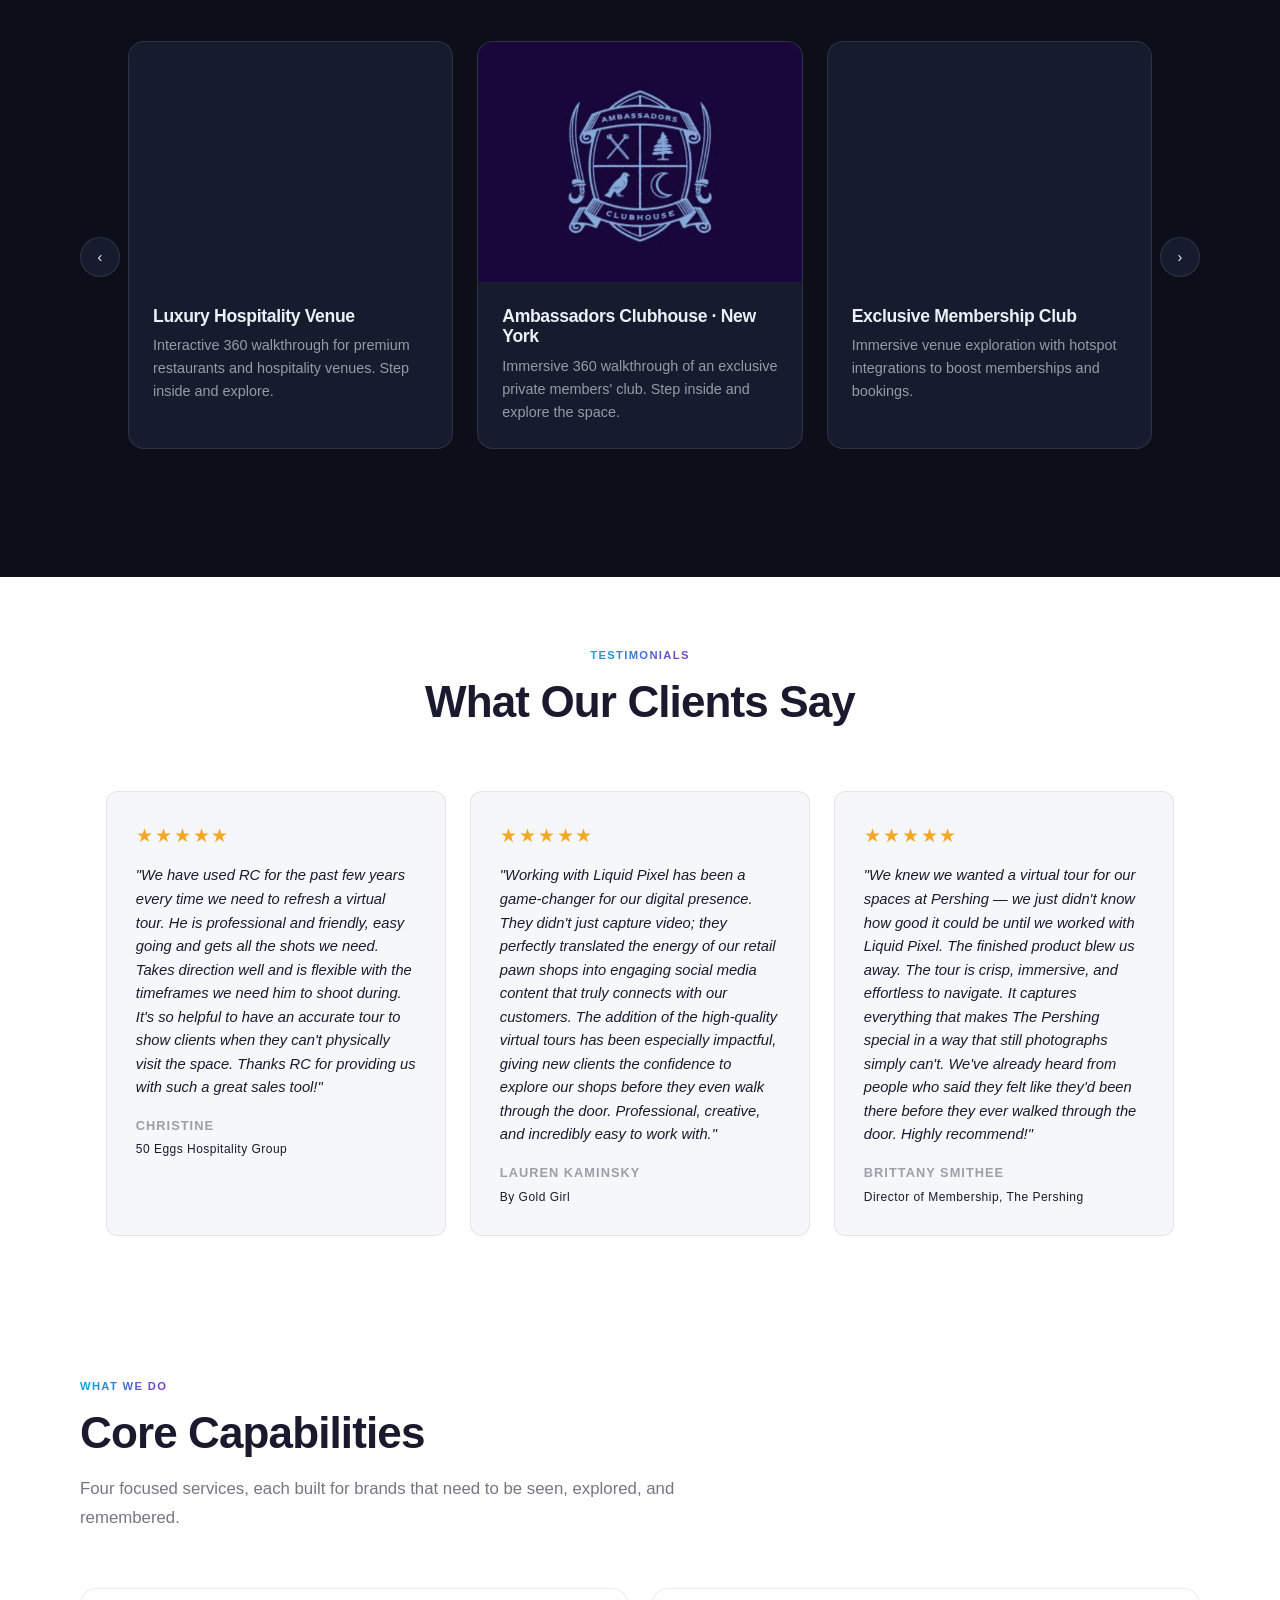
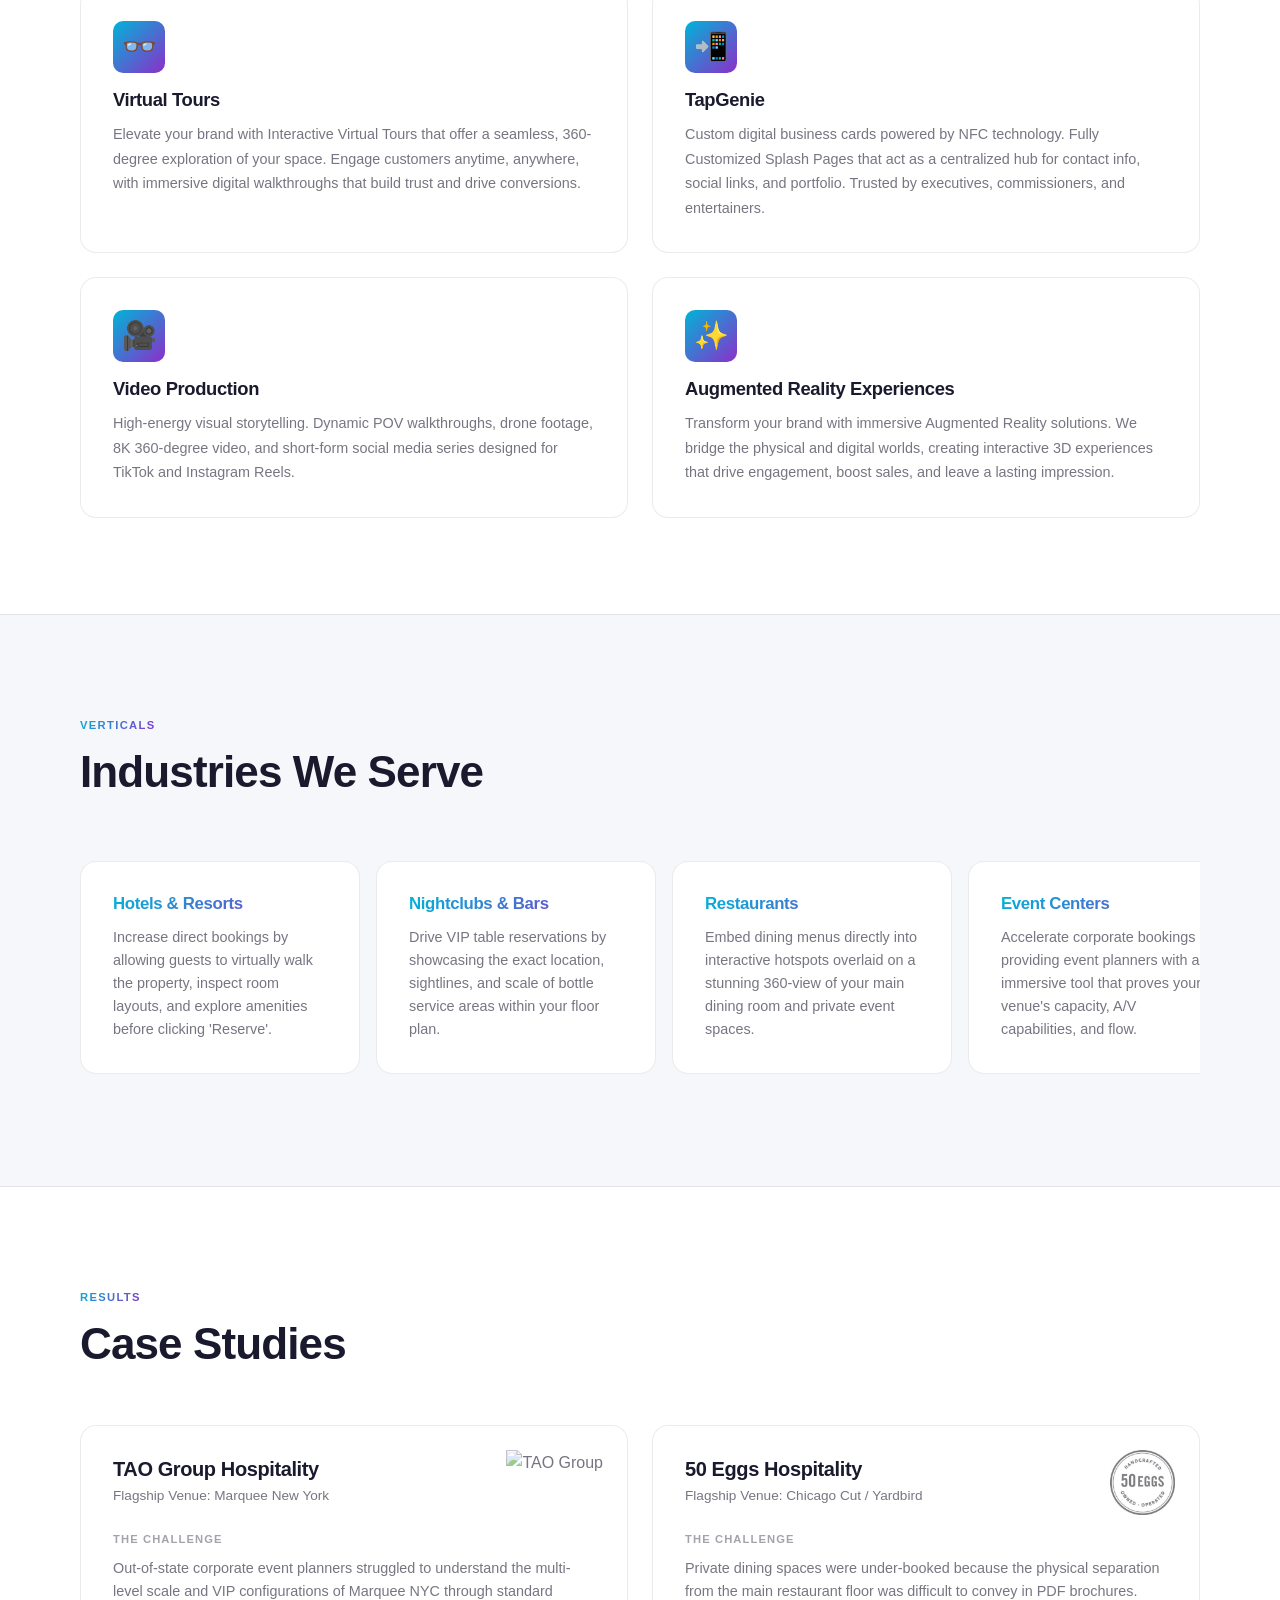
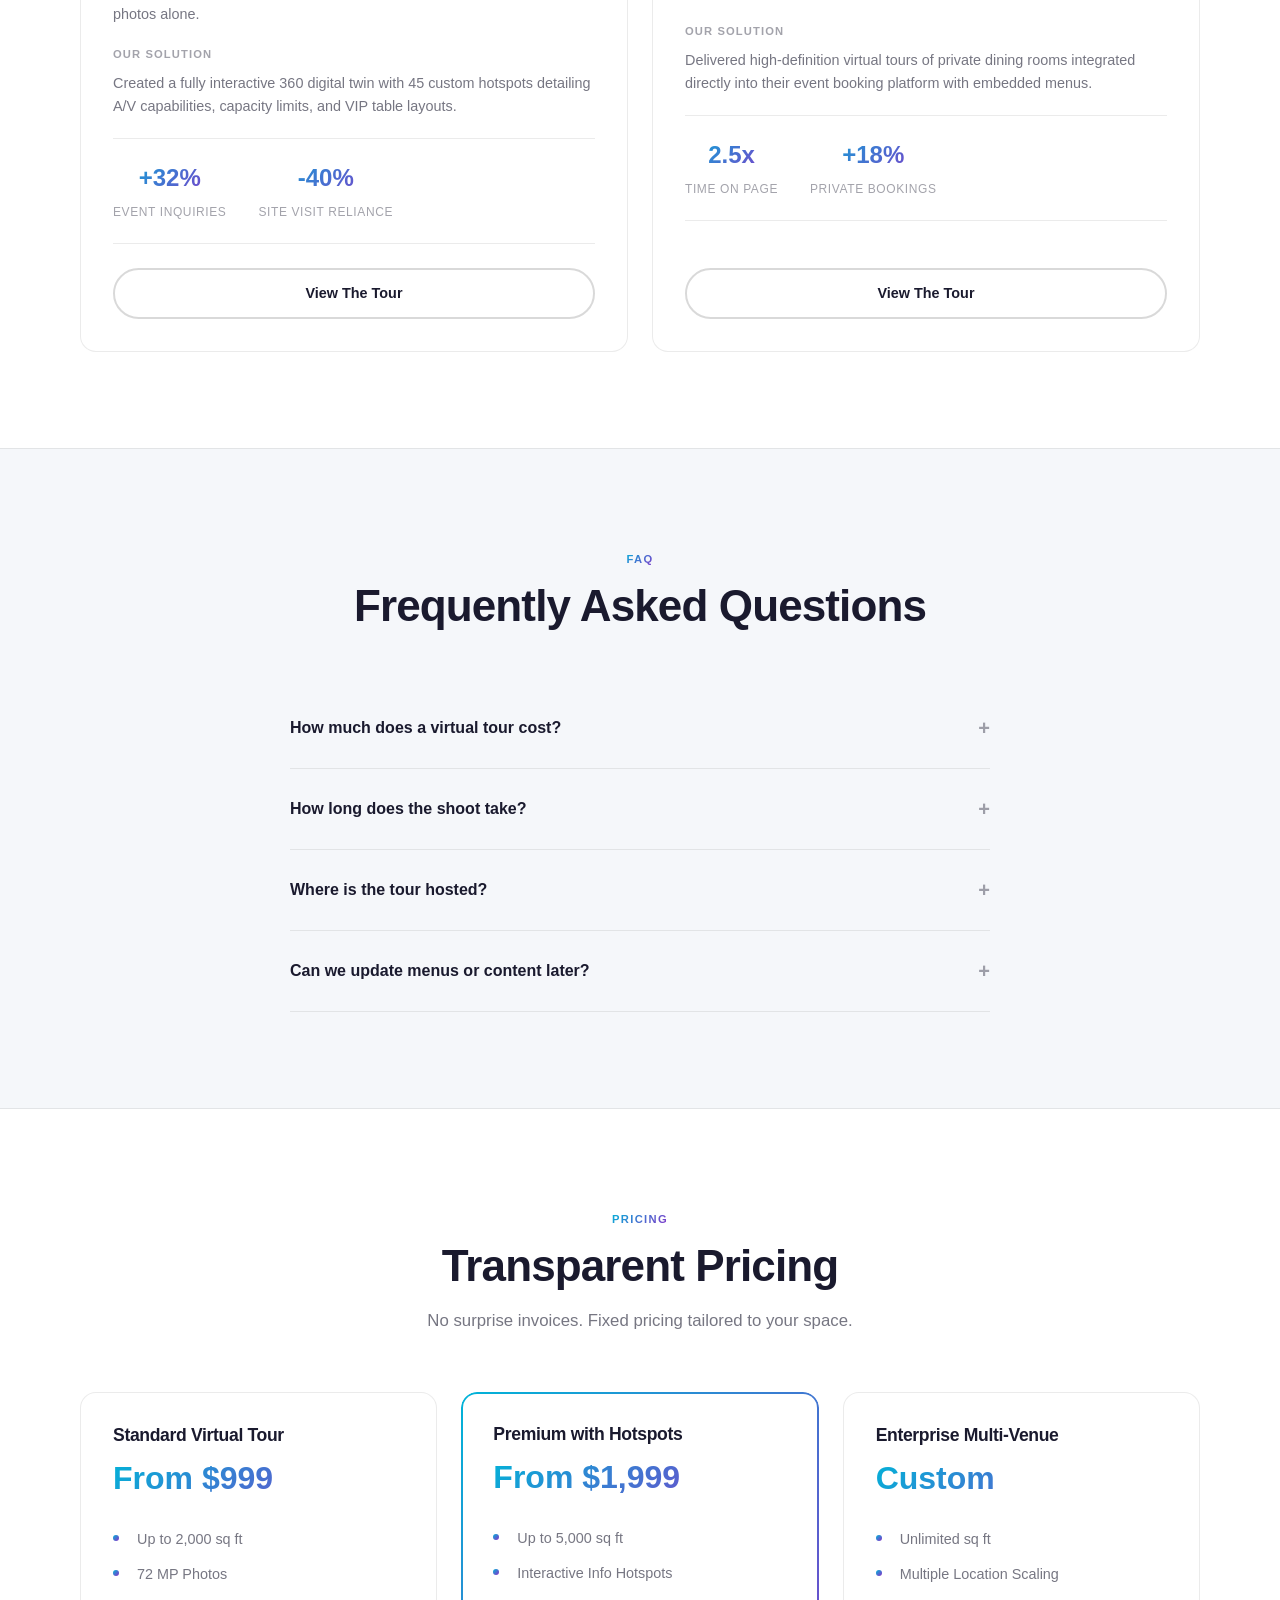
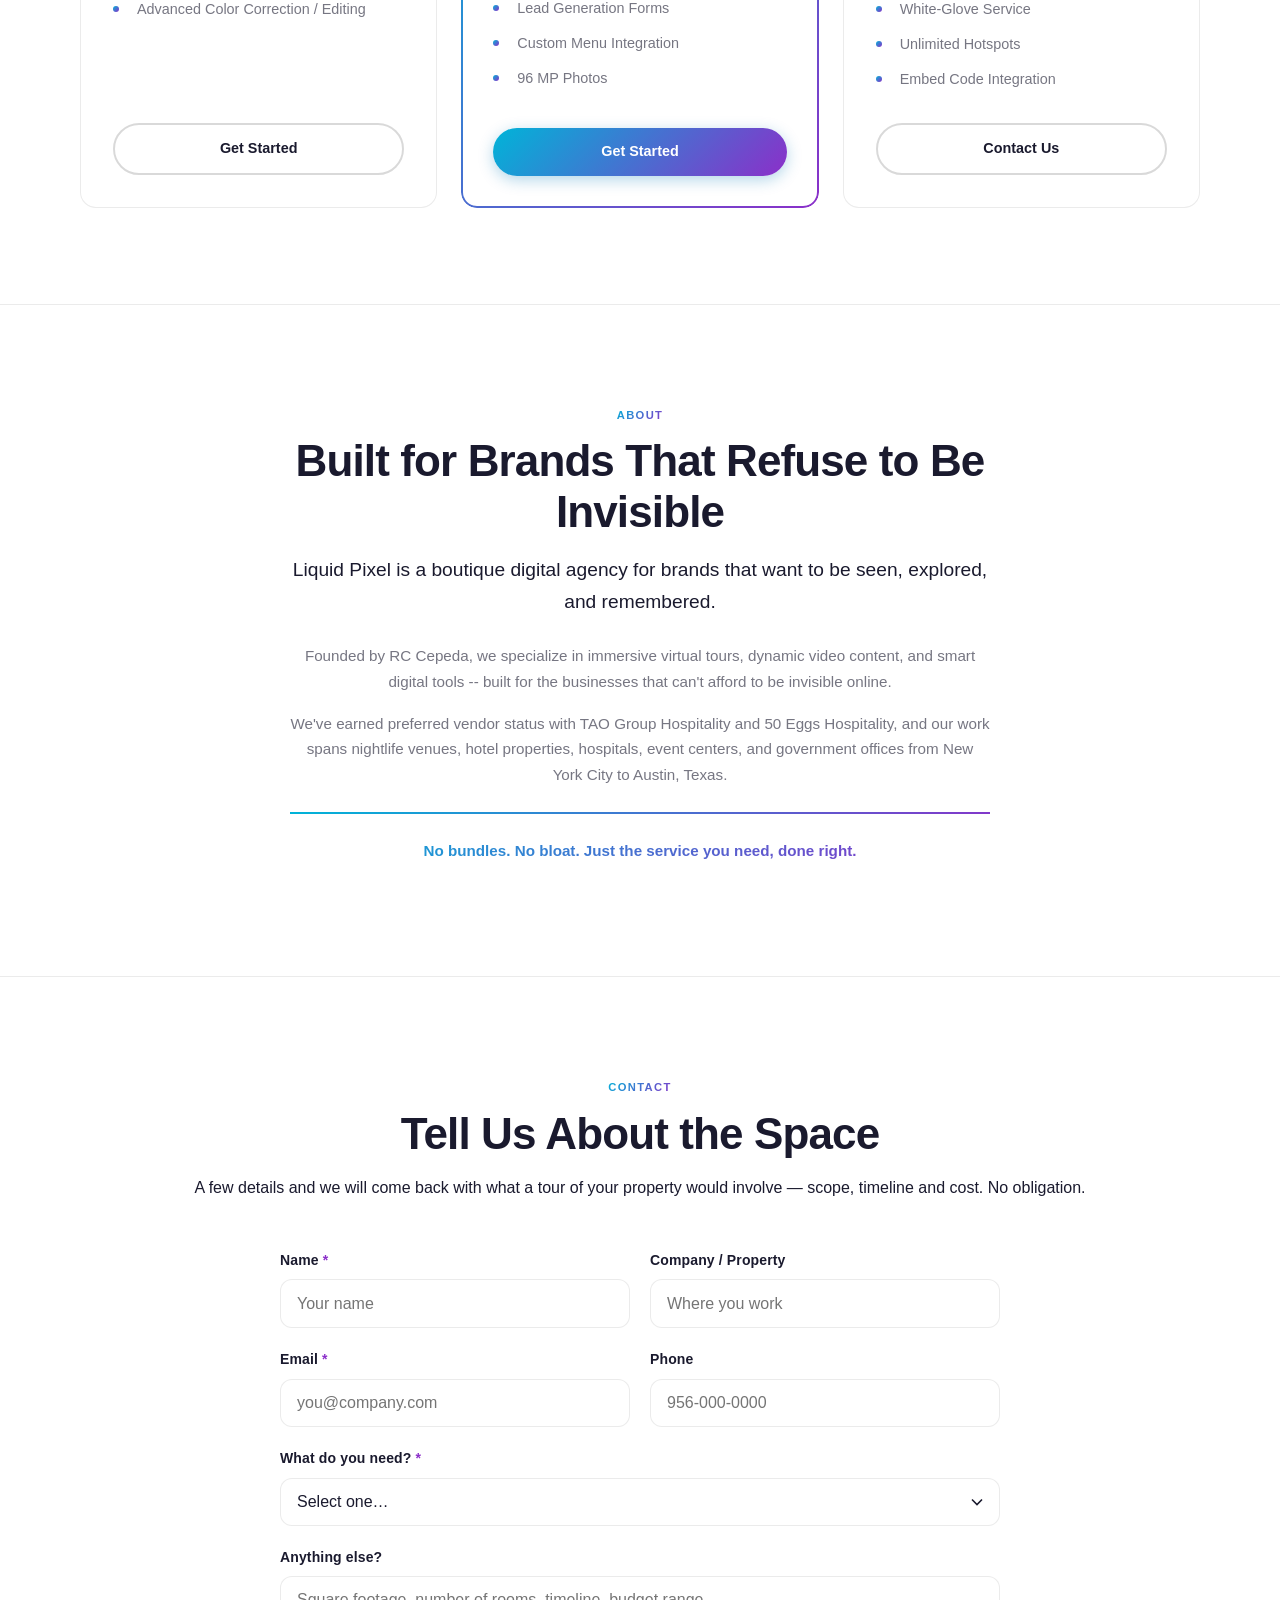
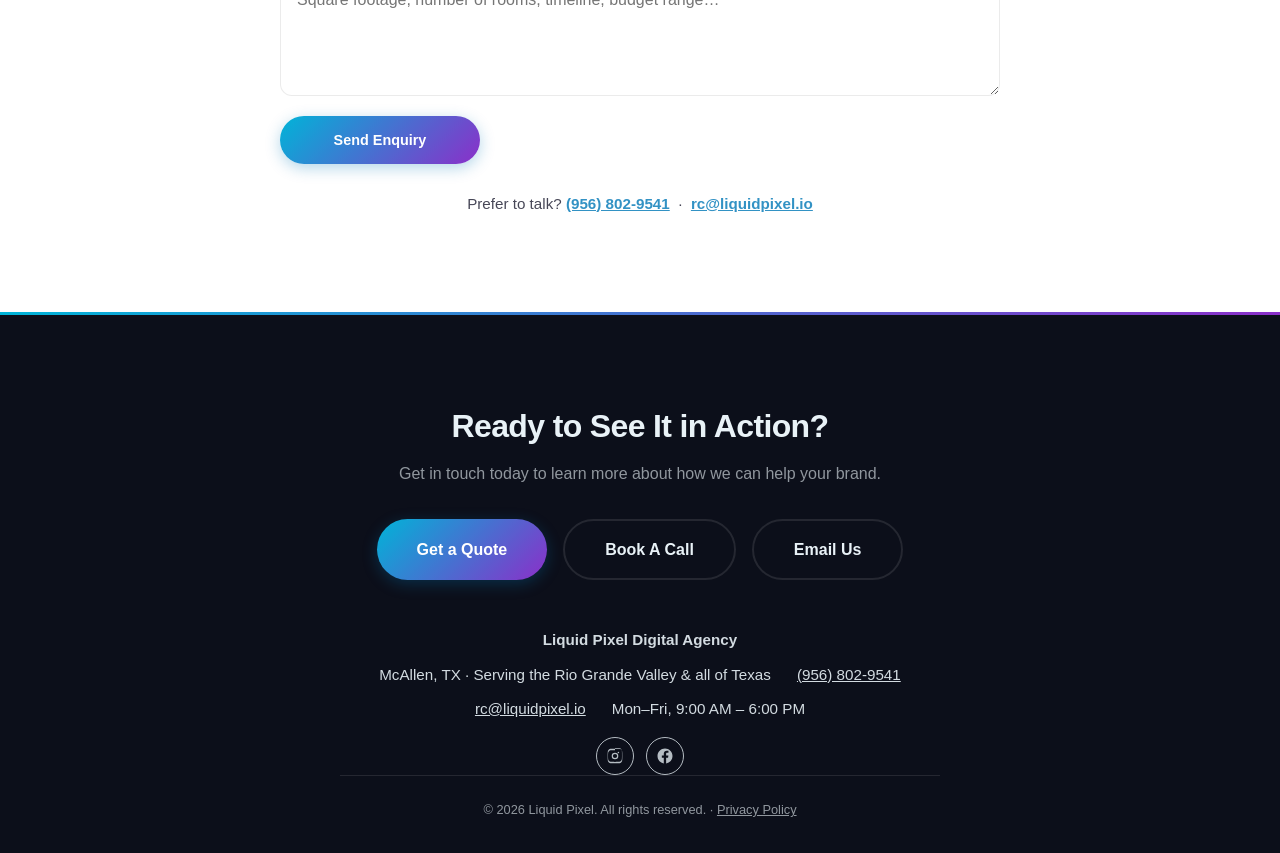
==== commit 0d4afdd4: "Footer: Instagram + Facebook as icons on their own centered row 38px outlined circles, inline SVG, b" ====
--- a/index.html
+++ b/index.html
@@ -128,7 +128,7 @@
     <link rel="preconnect" href="https://fonts.gstatic.com" crossorigin />
     <link href="https://fonts.googleapis.com/css2?family=Inter:wght@400;500;600;700;800&display=swap" rel="stylesheet" />
 
-    <link rel="stylesheet" href="styles.css" />
+    <link rel="stylesheet" href="styles.css?v=20261018" />
 
     <!-- Calendly Widget -->
     <link href="https://assets.calendly.com/assets/external/widget.css" rel="stylesheet" />
@@ -695,8 +695,7 @@
             <span>McAllen, TX &middot; Serving the Rio Grande Valley &amp; all of Texas</span>
             <a href="tel:+19568029541" style="color:inherit;">(956) 802-9541</a>
             <a href="mailto:rc@liquidpixel.io" style="color:inherit;">rc@liquidpixel.io</a>
-            <a href="https://www.instagram.com/liquidpixeldigitalagency" target="_blank" rel="noopener" style="color:inherit;">Instagram</a>
-            <a href="https://www.facebook.com/liquidpixeldigitalagency" target="_blank" rel="noopener" style="color:inherit;">Facebook</a>
+            <span class="footer-social"><a href="https://www.instagram.com/liquidpixeldigitalagency" target="_blank" rel="noopener" aria-label="Liquid Pixel on Instagram" title="Instagram"><svg viewBox="0 0 24 24" aria-hidden="true"><path d="M12 2.2c3.2 0 3.6 0 4.8.1 1.2.1 1.8.2 2.2.4.6.2 1 .5 1.4.9.4.4.7.8.9 1.4.2.4.4 1.1.4 2.2.1 1.3.1 1.6.1 4.8s0 3.6-.1 4.8c-.1 1.2-.2 1.8-.4 2.2-.2.6-.5 1-.9 1.4-.4.4-.8.7-1.4.9-.4.2-1.1.4-2.2.4-1.3.1-1.6.1-4.8.1s-3.6 0-4.8-.1c-1.2-.1-1.8-.2-2.2-.4-.6-.2-1-.5-1.4-.9-.4-.4-.7-.8-.9-1.4-.2-.4-.4-1.1-.4-2.2C2.2 15.6 2.2 15.2 2.2 12s0-3.6.1-4.8c.1-1.2.2-1.8.4-2.2.2-.6.5-1 .9-1.4.4-.4.8-.7 1.4-.9.4-.2 1.1-.4 2.2-.4C8.4 2.2 8.8 2.2 12 2.2zm0 2c-3.1 0-3.5 0-4.7.1-1.1.1-1.7.2-2.1.4-.5.2-.9.4-1.2.8-.4.4-.6.7-.8 1.2-.2.4-.3 1-.4 2.1C2.7 9.9 2.7 10.3 2.7 12s0 2.1.1 3.3c.1 1.1.2 1.7.4 2.1.2.5.4.9.8 1.2.4.4.7.6 1.2.8.4.2 1 .3 2.1.4 1.2.1 1.6.1 4.7.1s3.5 0 4.7-.1c1.1-.1 1.7-.2 2.1-.4.5-.2.9-.4 1.2-.8.4-.4.6-.7.8-1.2.2-.4.3-1 .4-2.1.1-1.2.1-1.6.1-4.7s0-3.5-.1-4.7c-.1-1.1-.2-1.7-.4-2.1-.2-.5-.4-.9-.8-1.2-.4-.4-.7-.6-1.2-.8-.4-.2-1-.3-2.1-.4-1.2-.1-1.6-.1-4.7-.1zm0 3.4a4.4 4.4 0 1 1 0 8.8 4.4 4.4 0 0 1 0-8.8zm0 7.2a2.8 2.8 0 1 0 0-5.6 2.8 2.8 0 0 0 0 5.6zm5.6-7.4a1 1 0 1 1-2.1 0 1 1 0 0 1 2.1 0z"/></svg></a><a href="https://www.facebook.com/liquidpixeldigitalagency" target="_blank" rel="noopener" aria-label="Liquid Pixel on Facebook" title="Facebook"><svg viewBox="0 0 24 24" aria-hidden="true"><path d="M13.5 21.9v-7.7h2.6l.4-3h-3V9.3c0-.9.3-1.5 1.5-1.5h1.6V5.1c-.3 0-1.2-.1-2.3-.1-2.3 0-3.9 1.4-3.9 4v2.2H7.8v3h2.6v7.7C5.6 21.2 2 17 2 12 2 6.5 6.5 2 12 2s10 4.5 10 10c0 5-3.6 9.2-8.5 9.9z"/></svg></a></span>
             <span>Mon&ndash;Fri, 9:00 AM &ndash; 6:00 PM</span>
           </div>
           <div class="footer-bottom">
--- a/styles.css
+++ b/styles.css
@@ -1456,3 +1456,10 @@
    guessed. Scoped to this page so the homepage, where the same section sits
    far down the page, is unaffected. */
 body.page-contact main > section:first-child { padding-top: 9.5rem; }
+
+/* Footer social icons (2026-10-18) — inline SVG circles, brand fill on hover (MWS footer standard) */
+.footer-social { display: flex; gap: 12px; align-items: center; justify-content: center; flex-basis: 100%; order: 10; margin-top: 6px; }
+.footer-social a { width: 38px; height: 38px; border-radius: 50%; display: grid; place-items: center;
+  border: 1px solid currentColor; color: inherit; opacity: .85; transition: background .2s, border-color .2s, transform .2s, opacity .2s; }
+.footer-social a:hover, .footer-social a:focus-visible { background: var(--primary); border-color: var(--primary); color: #fff; opacity: 1; transform: translateY(-2px); outline: none; }
+.footer-social svg { width: 18px; height: 18px; fill: currentColor; }
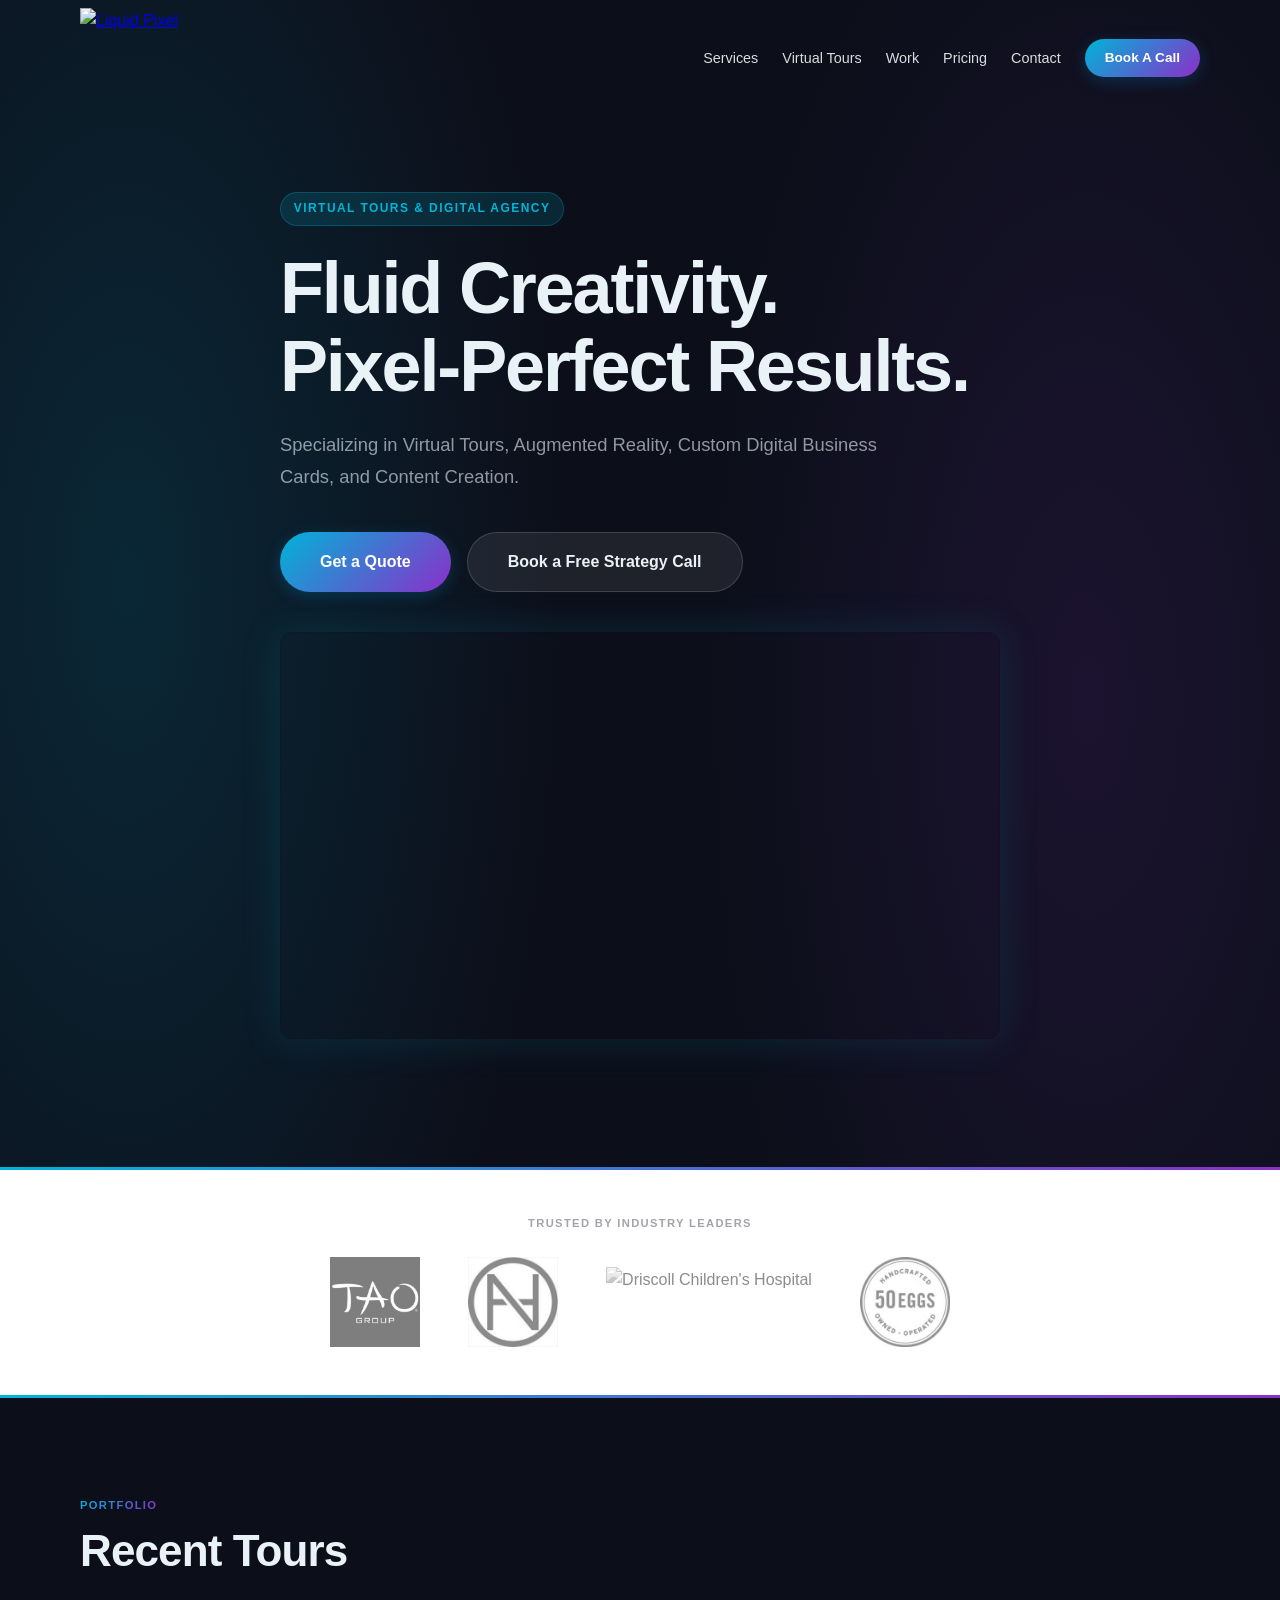
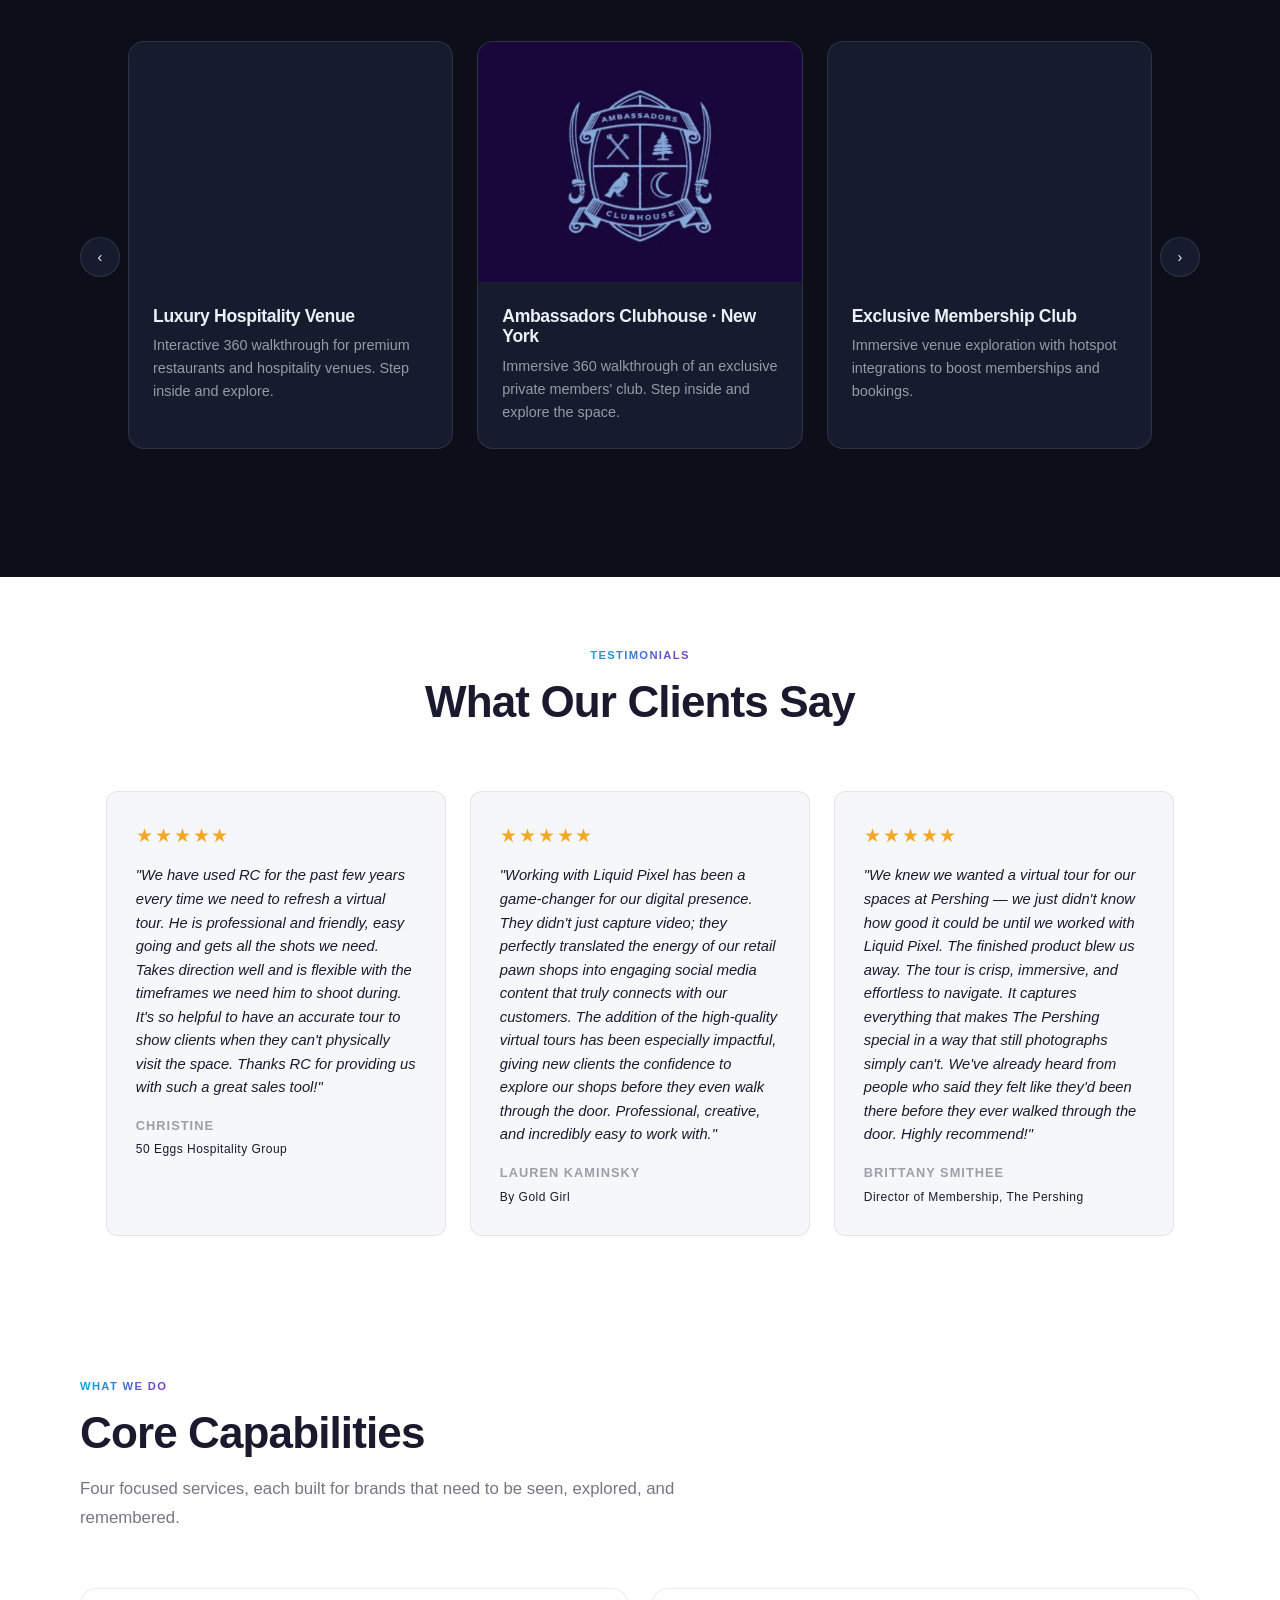
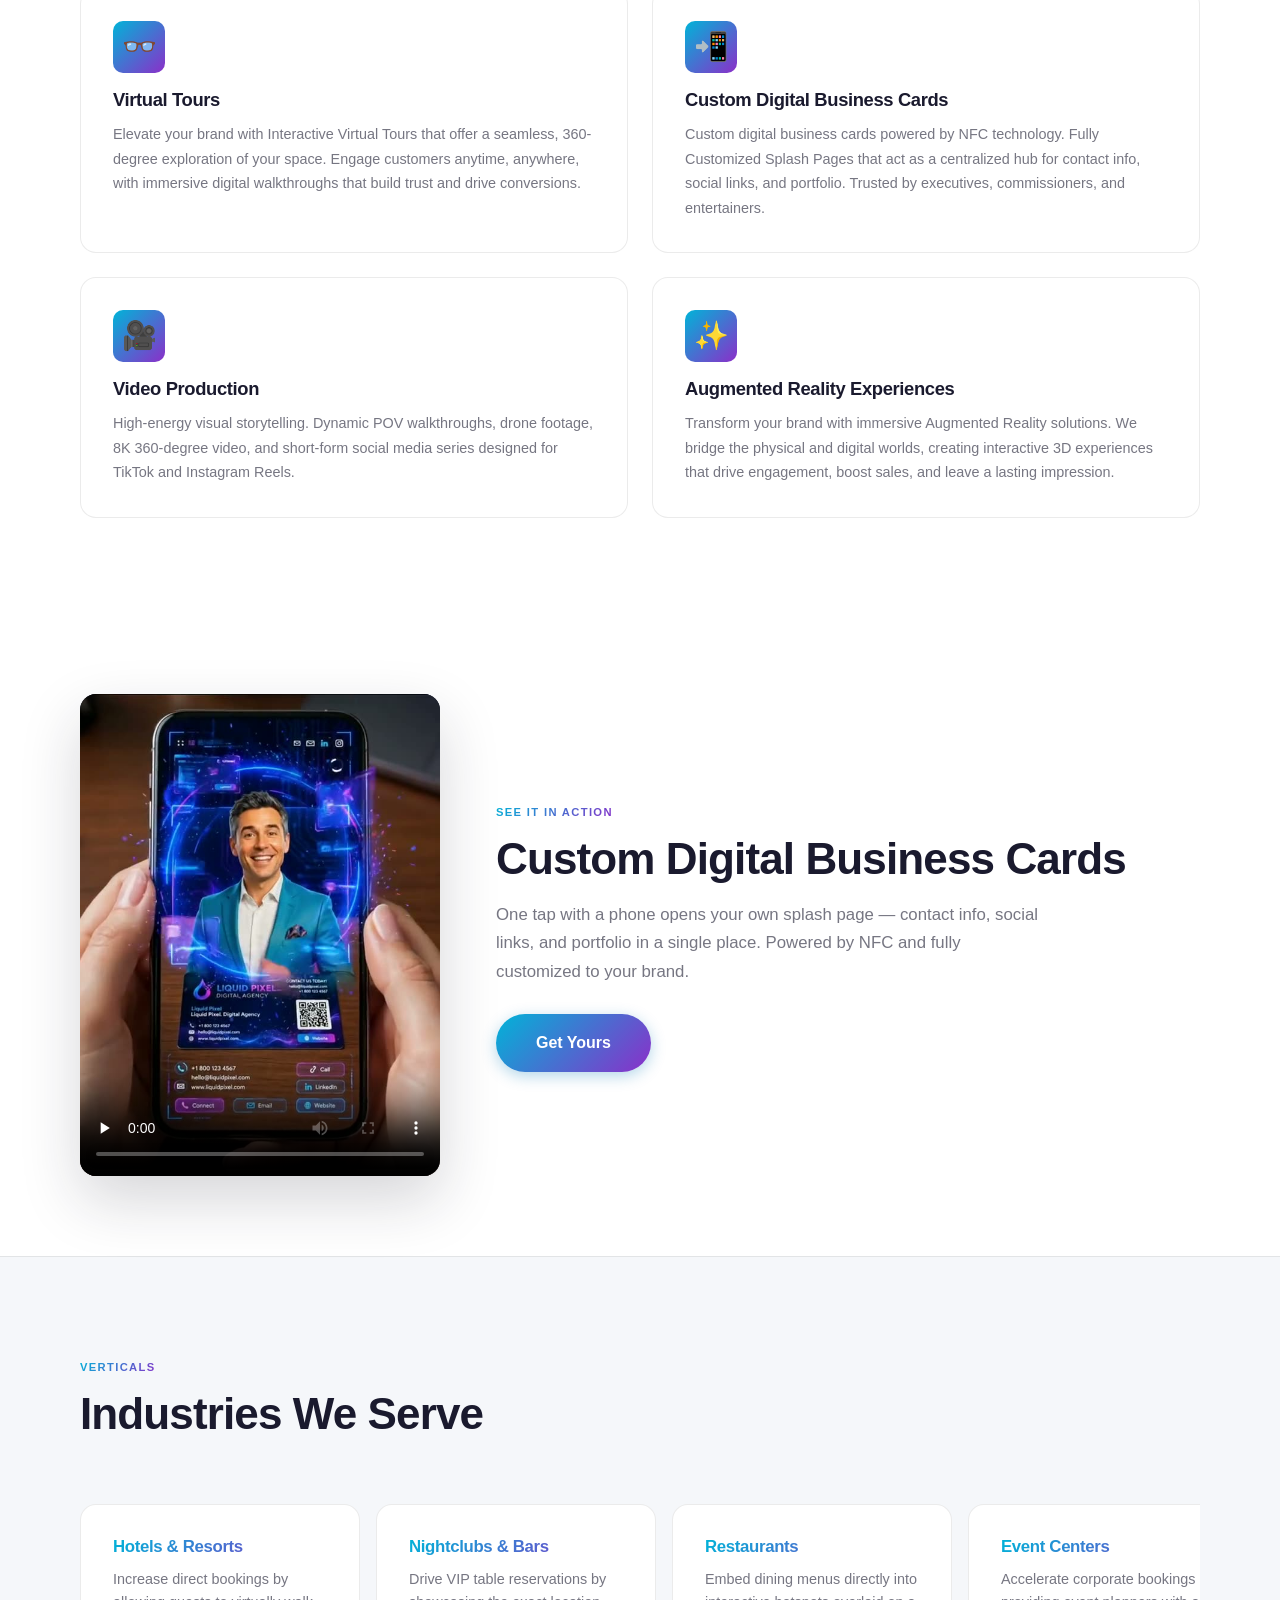
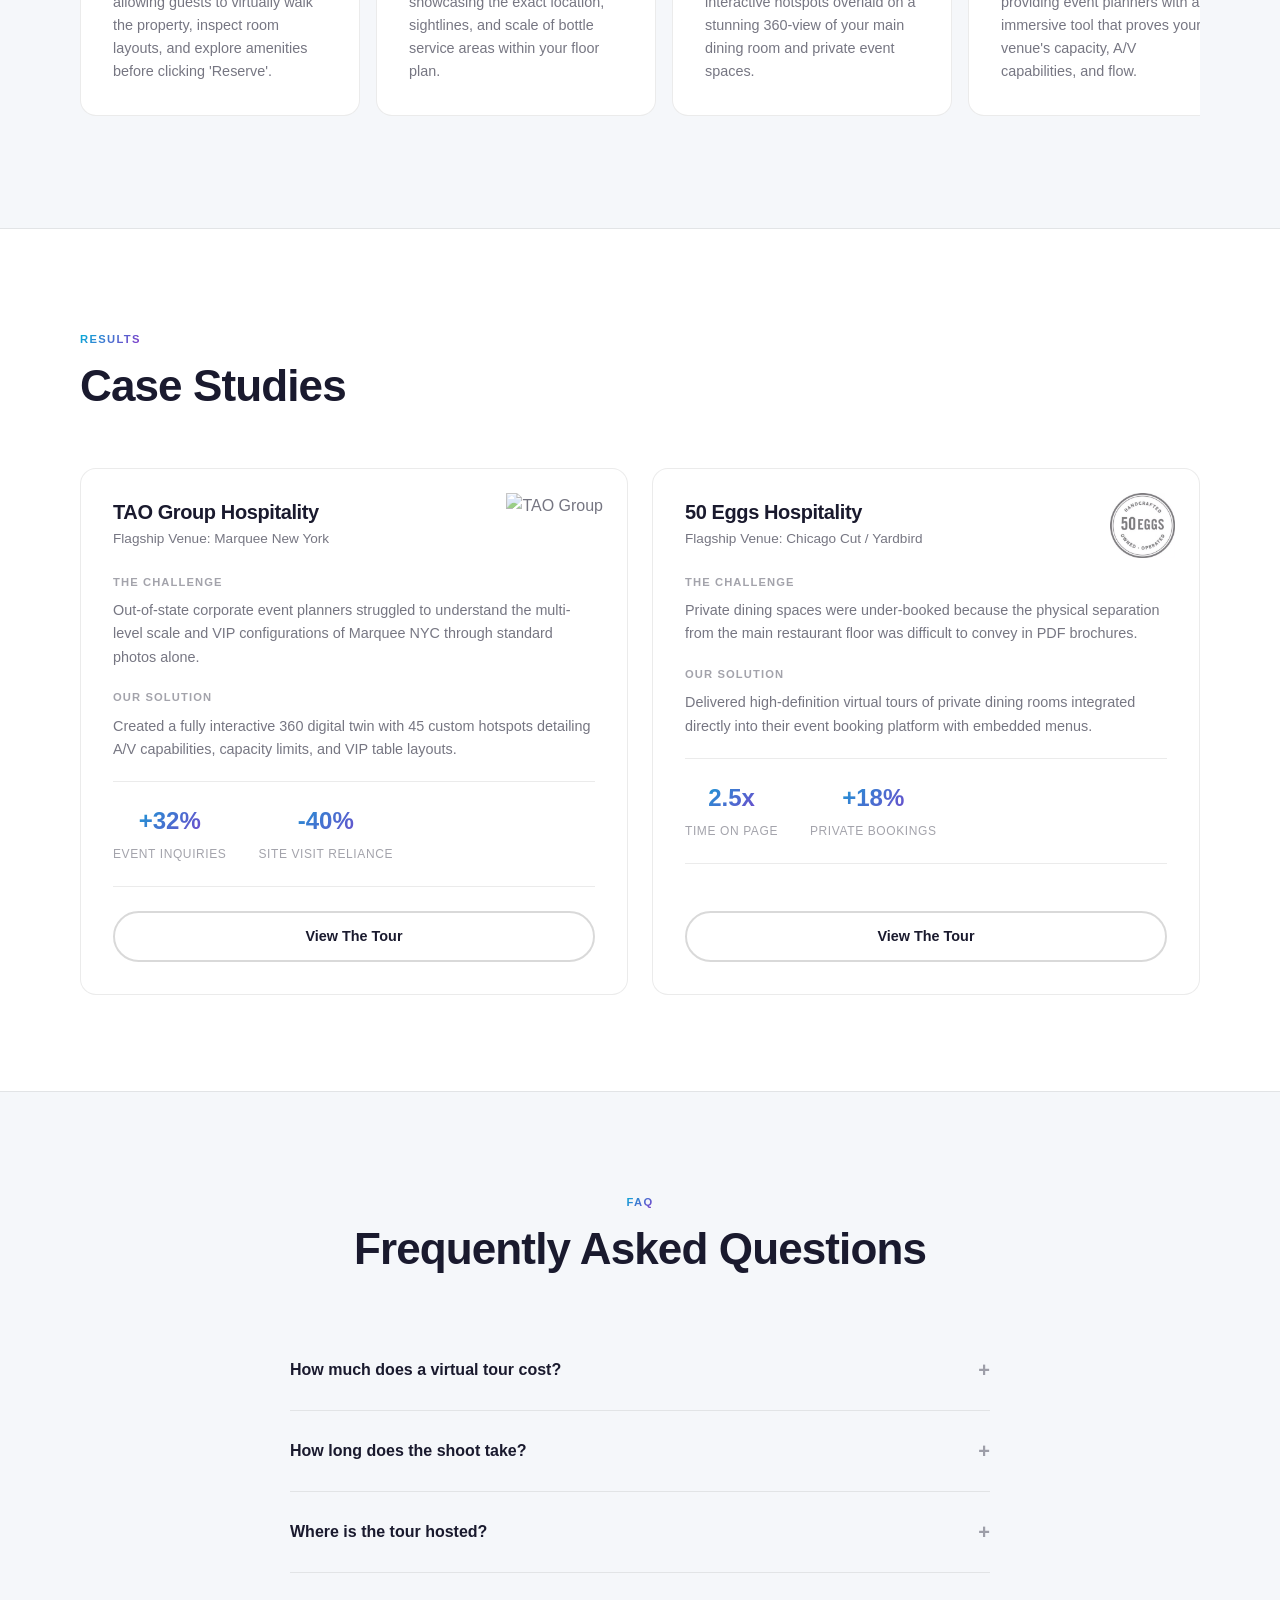
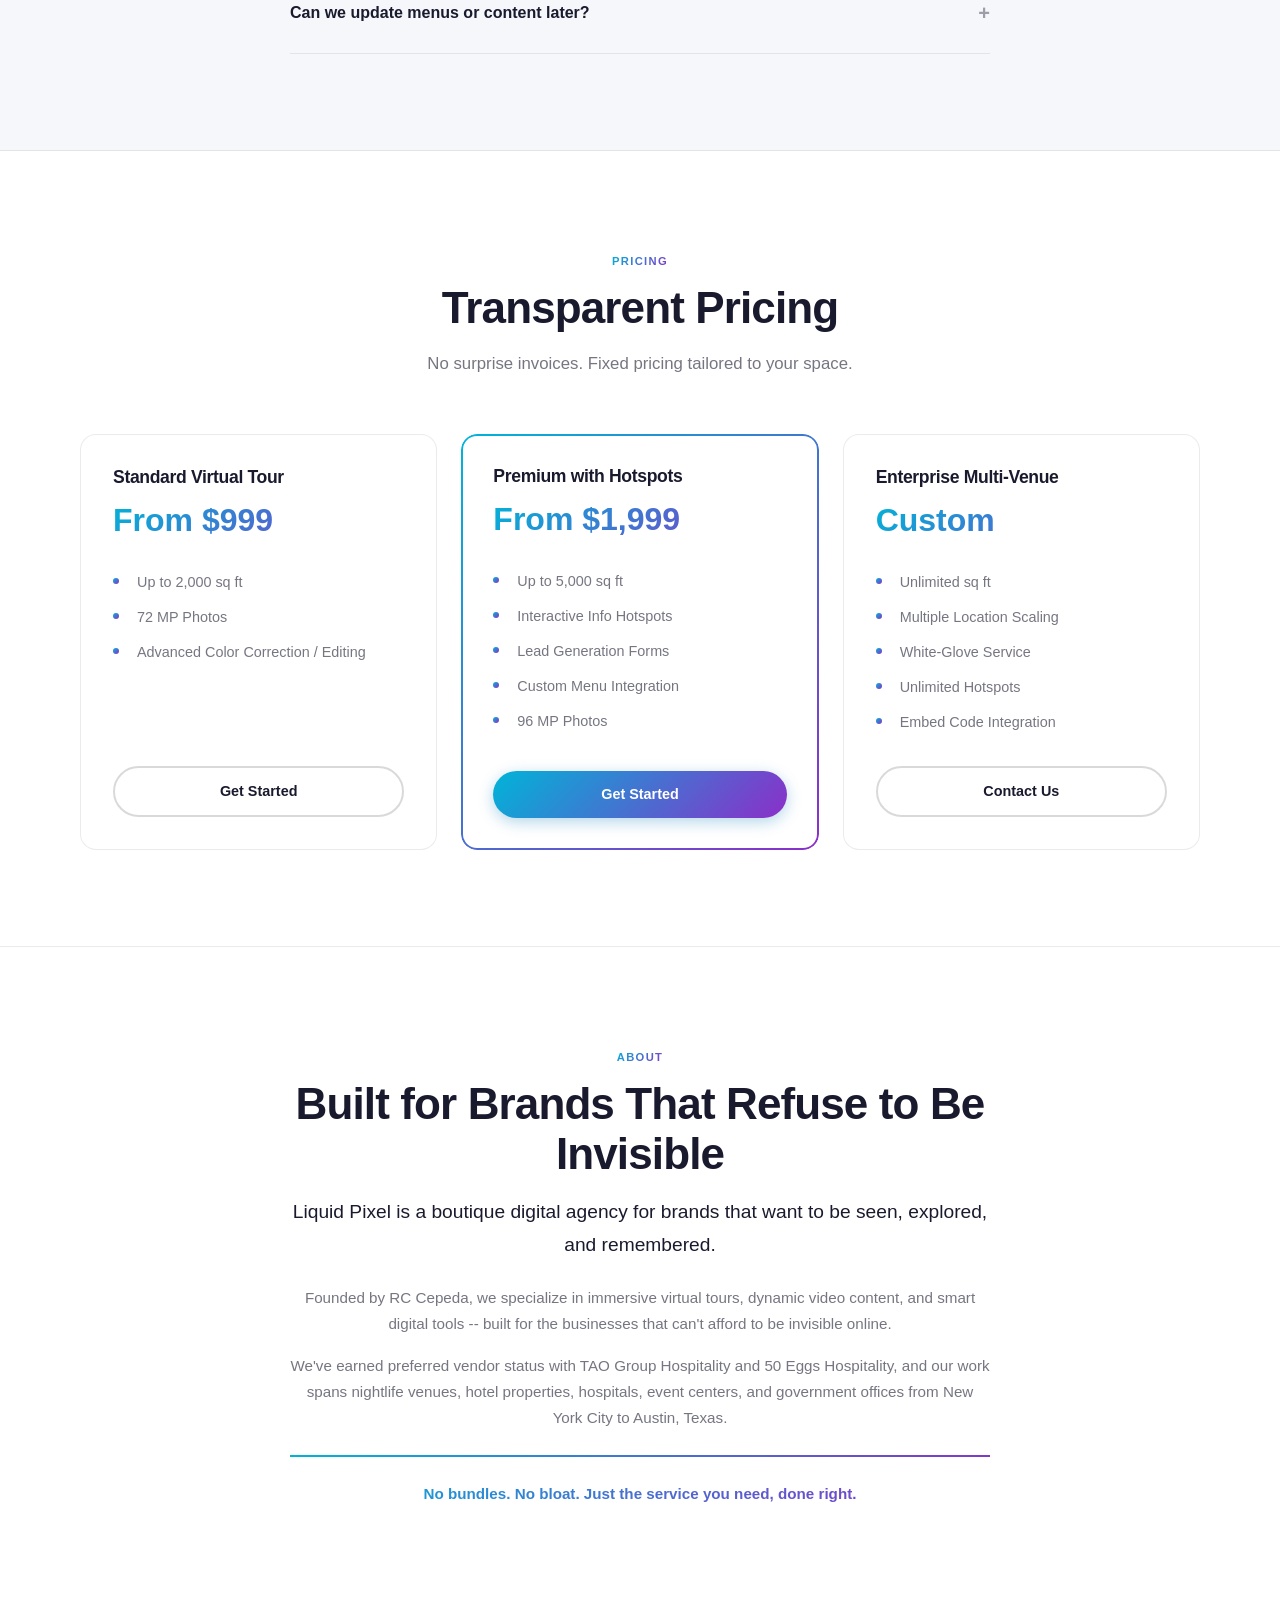
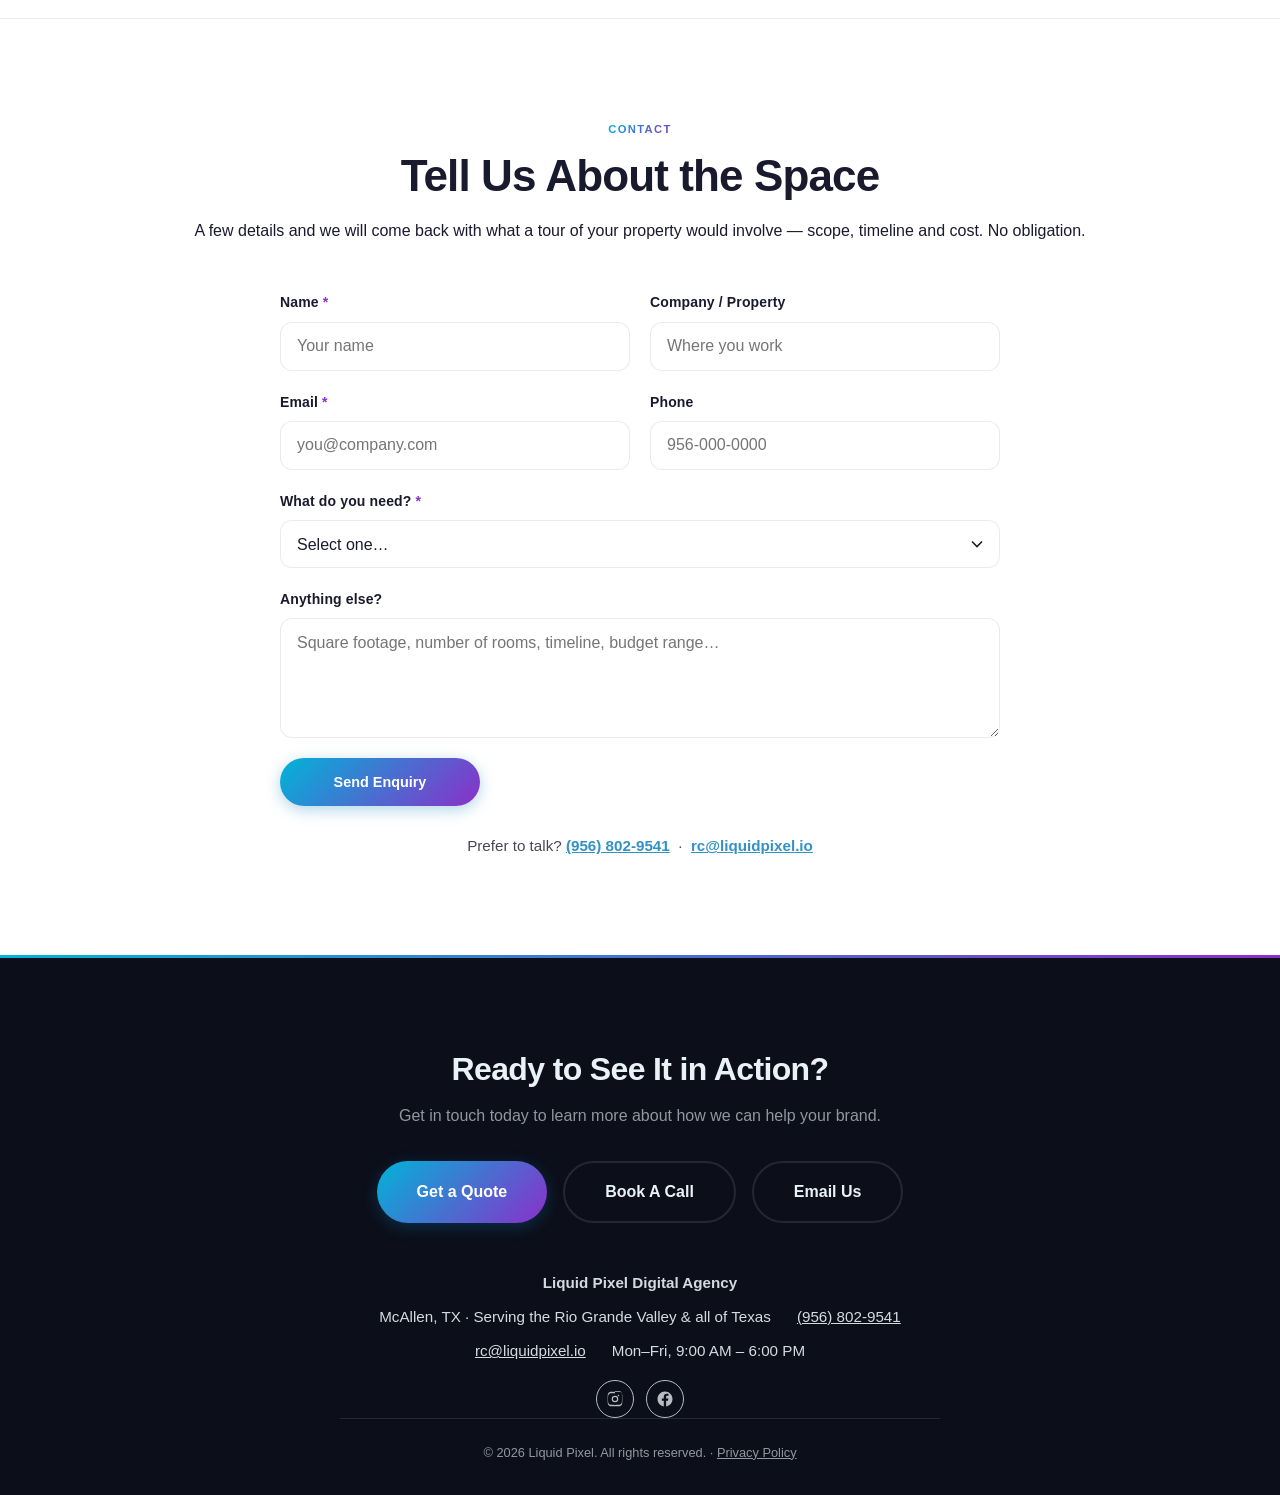
==== commit 210d504c: "Custom Digital Business Cards: rename from TapGenie + demo video section (RC, 2026-10-19) The servic" ====
--- a/index.html
+++ b/index.html
@@ -11,8 +11,8 @@
 
     <!-- Primary Meta Tags -->
     <meta name="title" content="Liquid Pixel | Virtual Tours & Digital Agency" />
-    <meta name="description" content="Liquid Pixel is a McAllen, TX digital agency creating immersive 360° virtual tours, video, augmented reality, and TapGenie digital business cards — making Rio Grande Valley businesses impossible to ignore." />
-    <meta name="keywords" content="Virtual Tours, Digital Agency, 360 Photography, Video Production, NFC Business Cards, TapGenie, NYC Virtual Tours, Austin Virtual Tours" />
+    <meta name="description" content="Liquid Pixel is a McAllen, TX digital agency creating immersive 360° virtual tours, video, augmented reality, and custom digital business cards — making Rio Grande Valley businesses impossible to ignore." />
+    <meta name="keywords" content="Virtual Tours, Digital Agency, 360 Photography, Video Production, NFC Business Cards, Custom Digital Business Cards, NYC Virtual Tours, Austin Virtual Tours" />
     <meta name="author" content="Liquid Pixel" />
     <link rel="canonical" href="https://liquidpixel.io/" />
 
@@ -20,7 +20,7 @@
     <meta property="og:type" content="website" />
     <meta property="og:url" content="https://liquidpixel.io/" />
     <meta property="og:title" content="Liquid Pixel | Fluid Creativity. Pixel-Perfect Results." />
-    <meta property="og:description" content="Immersive 360° virtual tours, video, augmented reality, and TapGenie NFC cards from a McAllen agency that makes Rio Grande Valley businesses impossible to ignore." />
+    <meta property="og:description" content="Immersive 360° virtual tours, video, augmented reality, and custom digital business cards from a McAllen agency that makes Rio Grande Valley businesses impossible to ignore." />
     <meta property="og:image" content="https://liquidpixel.io/assets/logos/brand/og-image.png" />
     <meta property="og:image:width" content="1200" />
     <meta property="og:image:height" content="630" />
@@ -29,7 +29,7 @@
     <meta property="twitter:card" content="summary_large_image" />
     <meta property="twitter:url" content="https://liquidpixel.io/" />
     <meta property="twitter:title" content="Liquid Pixel | Fluid Creativity. Pixel-Perfect Results." />
-    <meta property="twitter:description" content="Immersive 360° virtual tours, video, augmented reality, and TapGenie NFC cards from a McAllen agency that makes Rio Grande Valley businesses impossible to ignore." />
+    <meta property="twitter:description" content="Immersive 360° virtual tours, video, augmented reality, and custom digital business cards from a McAllen agency that makes Rio Grande Valley businesses impossible to ignore." />
     <meta property="twitter:image" content="https://liquidpixel.io/assets/logos/brand/og-image.png" />
 
     <!-- Google Site Verification (GSC Placeholder) -->
@@ -128,7 +128,7 @@
     <link rel="preconnect" href="https://fonts.gstatic.com" crossorigin />
     <link href="https://fonts.googleapis.com/css2?family=Inter:wght@400;500;600;700;800&display=swap" rel="stylesheet" />
 
-    <link rel="stylesheet" href="styles.css?v=20261018" />
+    <link rel="stylesheet" href="styles.css?v=20261019" />
 
     <!-- Calendly Widget -->
     <link href="https://assets.calendly.com/assets/external/widget.css" rel="stylesheet" />
@@ -322,7 +322,7 @@
             </article>
             <article class="service-card">
               <div class="service-icon">&#128242;</div>
-              <h3>TapGenie</h3>
+              <h3>Custom Digital Business Cards</h3>
               <p>
                 Custom digital business cards powered by NFC technology. Fully Customized Splash Pages that act as a centralized hub for contact info, social links, and portfolio. Trusted by executives, commissioners, and entertainers.
               </p>
@@ -341,6 +341,26 @@
                 Transform your brand with immersive Augmented Reality solutions. We bridge the physical and digital worlds, creating interactive 3D experiences that drive engagement, boost sales, and leave a lasting impression.
               </p>
             </article>
+          </div>
+        </div>
+      </section>
+
+      <!-- Custom Digital Business Cards — demo video (RC, 2026-10-19) -->
+      <section class="dbc-demo" id="digital-business-cards" aria-labelledby="dbc-title">
+        <div class="container dbc-wrap">
+          <div class="dbc-video">
+            <video controls playsinline preload="none" poster="assets/video/digital-business-card-demo.jpg"
+                   width="600" height="804" aria-label="Demo: tapping a Liquid Pixel digital business card on a phone">
+              <source src="assets/video/digital-business-card-demo.mp4" type="video/mp4" />
+            </video>
+          </div>
+          <div class="dbc-copy">
+            <span class="section-label">See It In Action</span>
+            <h2 class="section-title" id="dbc-title">Custom Digital Business Cards</h2>
+            <p class="section-subtitle">
+              One tap with a phone opens your own splash page — contact info, social links, and portfolio in a single place. Powered by NFC and fully customized to your brand.
+            </p>
+            <a href="#get-started" class="btn btn-primary lg">Get Yours</a>
           </div>
         </div>
       </section>
--- a/styles.css
+++ b/styles.css
@@ -1463,3 +1463,15 @@
   border: 1px solid currentColor; color: inherit; opacity: .85; transition: background .2s, border-color .2s, transform .2s, opacity .2s; }
 .footer-social a:hover, .footer-social a:focus-visible { background: var(--primary); border-color: var(--primary); color: #fff; opacity: 1; transform: translateY(-2px); outline: none; }
 .footer-social svg { width: 18px; height: 18px; fill: currentColor; }
+
+/* Custom Digital Business Cards — demo video (2026-10-19) */
+.dbc-demo { padding: 5rem 0; }
+.dbc-wrap { display: grid; grid-template-columns: minmax(0, 360px) minmax(0, 1fr); gap: 3.5rem; align-items: center; }
+.dbc-video video { display: block; width: 100%; height: auto; aspect-ratio: 600 / 804; border-radius: var(--radius); background: var(--surface-dark); box-shadow: 0 24px 60px rgba(26, 26, 46, 0.18); }
+.dbc-copy .section-subtitle { margin: 1rem 0 1.75rem; max-width: 34rem; }
+@media (max-width: 768px) {
+  .dbc-demo { padding: 3.5rem 0; }
+  .dbc-wrap { grid-template-columns: 1fr; gap: 2rem; text-align: center; }
+  .dbc-video { max-width: 320px; margin: 0 auto; }
+  .dbc-copy .section-subtitle { margin-left: auto; margin-right: auto; }
+}
